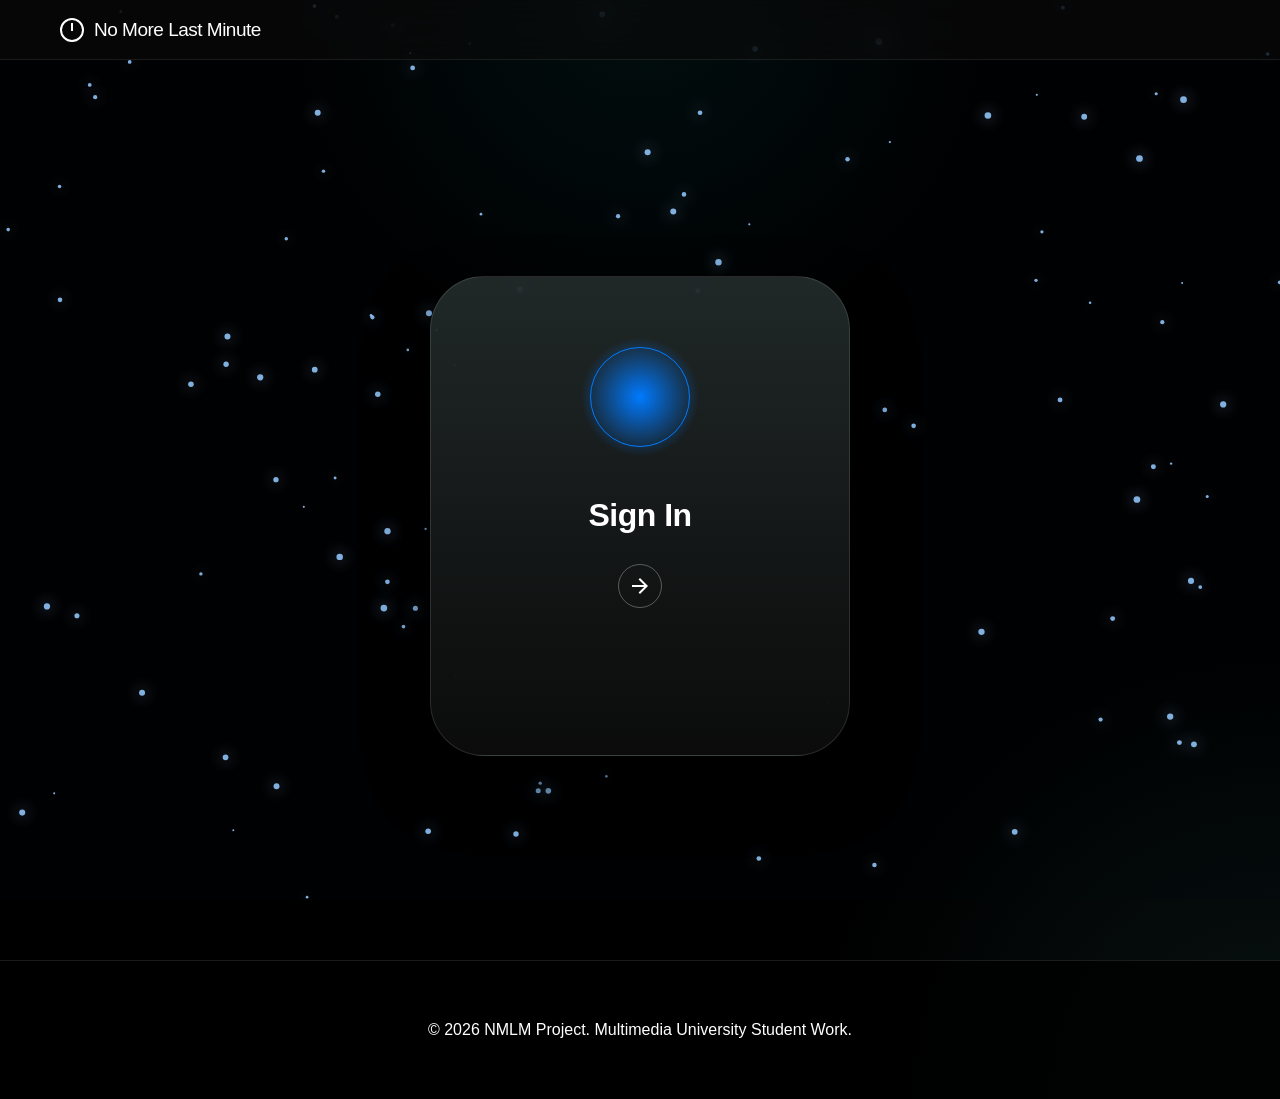
==== index.html @ 56db34ac "js" ====
<!DOCTYPE html>
<html lang="zh-CN">
<head>
    <meta charset="UTF-8">
    <meta name="viewport" content="width=device-width, initial-scale=1.0">
    <title>No More Last Minute</title>
    <link rel="icon" type="image/png" sizes="16x16" href="\assets\img\NMLM_logo.png">
    <link rel="stylesheet" href="css/style.css">
    <link rel="stylesheet" href="css/modals.css">
    <style>
        :root {
            --dashboard-gap: 20px;
            --g2-blur: blur(20px);
            --apple-blue: #007AFF;
        }

        .hidden-features {
            display: none !important;
        }

        .dashboard-mode {
            width: min(100%, 1200px) !important;
            max-width: 1200px !important;
            min-height: calc(100vh - var(--nav-height) - 60px) !important;
            height: auto !important;
            padding: clamp(20px, 2.5vw, 36px) !important;
            background: rgba(255, 255, 255, 0.02) !important;
            margin: 0 auto;
            display: block;
            overflow: visible;
        }

        .icloud-nav {
            height: 60px; 
            display: flex;
            align-items: center;
            padding: 0 var(--dashboard-gap);
            background: rgba(10, 10, 10, 0.6);
            backdrop-filter: var(--g2-blur);
            -webkit-backdrop-filter: var(--g2-blur);
            border-bottom: 1px solid rgba(255, 255, 255, 0.08);
            position: sticky;
            top: 0;
            z-index: 100;
        }

        .nav-content {
            display: flex;
            justify-content: space-between;
            align-items: center;
            width: 100%;
            max-width: 1400px;
            margin: 0 auto;
        }

        .nav-actions-wrapper {
            display: flex;
            align-items: center;
            gap: 20px;
        }

        .pill-scroller-container {
            display: flex;
            align-items: center;
            background: rgba(255, 255, 255, 0.06);
            padding: 2px;
            border-radius: 100px;
            position: relative;
            max-width: 380px;
            overflow: hidden;
            border: 1px solid rgba(255, 255, 255, 0.05);
        }

        .pill-track {
            display: flex;
            gap: 4px;
            overflow-x: auto;
            scroll-behavior: smooth;
            padding: 2px 10px; 
            -ms-overflow-style: none;
            scrollbar-width: none;
        }

        .pill-track::-webkit-scrollbar { display: none; }
        .pill-track { -ms-overflow-style: none; scrollbar-width: none; }

        .pill {
            white-space: nowrap;
            padding: 6px 18px;
            border-radius: 100px;
            font-size: 13px;
            font-weight: 400;
            cursor: pointer;
            color: rgba(255, 255, 255, 0.45);
            transition: all 0.4s cubic-bezier(0.2, 0.8, 0.2, 1);
        }

        .pill.active {
            background: white;
            color: black;
            font-weight: 600;
            box-shadow: 0 2px 8px rgba(0,0,0,0.3);
        }

        .pill-arrow-btn {
            width: 28px;
            height: 28px;
            border-radius: 50%;
            border: none;
            background: rgba(255, 255, 255, 0.1);
            color: white;
            cursor: pointer;
            display: none; 
            align-items: center;
            justify-content: center;
            transition: 0.3s;
            flex-shrink: 0; 
            margin: 0 4px;
        }
        
        .pill-arrow-btn:hover { background: rgba(255, 255, 255, 0.2); }

        .nav-circle-group { display: flex; gap: 10px; }
        .nav-hamburger {
            display: none;
            width: 46px;
            height: 46px;
            border-radius: 50%;
            border: 1px solid rgba(255, 255, 255, 0.12);
            background: rgba(255, 255, 255, 0.08);
            color: white;
            cursor: pointer;
            display: flex;
            align-items: center;
            justify-content: center;
            transition: all 0.4s cubic-bezier(0.34, 1.56, 0.64, 1);
            backdrop-filter: blur(12px);
            -webkit-backdrop-filter: blur(12px);
            box-shadow: 0 10px 30px rgba(0,0,0,0.25);
        }

        .nav-hamburger:hover,
        .nav-hamburger.open {
            transform: scale(1.08) rotate(90deg);
            background: rgba(255, 255, 255, 0.16);
            box-shadow: 0 14px 36px rgba(0,0,0,0.28);
        }

        .nav-hamburger:active {
            transform: scale(0.95);
            transition: transform 0.1s ease;
        }

        .nav-hamburger span {
            display: block;
            width: 20px;
            height: 2px;
            background: currentColor;
            border-radius: 1px;
            position: relative;
            transition: background 0.25s ease;
        }

        .nav-hamburger span::before,
        .nav-hamburger span::after {
            content: '';
            position: absolute;
            width: 20px;
            height: 2px;
            background: currentColor;
            border-radius: 1px;
            left: 0;
            transition: transform 0.25s ease, top 0.25s ease, opacity 0.25s ease;
        }

        .nav-hamburger span::before { top: -6px; }
        .nav-hamburger span::after { top: 6px; }
        .nav-hamburger:hover { background: rgba(255, 255, 255, 0.15); }

        .nav-hamburger.open span { background: transparent; }
        .nav-hamburger.open span::before { top: 0; transform: rotate(45deg); }
        .nav-hamburger.open span::after { top: 0; transform: rotate(-45deg); }

        .mobile-menu {
            display: none;
            position: absolute;
            top: 100%;
            left: 0;
            right: 0;
            background: rgba(10, 10, 10, 0.92);
            backdrop-filter: saturate(180%) blur(20px);
            -webkit-backdrop-filter: saturate(180%) blur(20px);
            padding: 14px 18px 18px;
            box-shadow: 0 18px 40px rgba(0, 0, 0, 0.35);
            z-index: 105;
            flex-direction: column;
            gap: 18px;
            border-bottom-left-radius: 24px;
            border-bottom-right-radius: 24px;
            opacity: 0;
            pointer-events: none;
            transform: translateY(-8px);
            transition: opacity 0.28s ease, transform 0.28s ease;
        }

        .mobile-menu.open {
            display: flex;
            opacity: 1;
            pointer-events: auto;
            transform: translateY(0);
        }

        .mobile-menu-section {
            display: flex;
            flex-wrap: wrap;
            gap: 10px;
            align-items: center;
            justify-content: flex-start;
        }

        .mobile-menu .pill {
            flex: 1 1 auto;
            min-width: 90px;
            padding: 10px 14px;
        }

        .mobile-menu .nav-circle-group {
            gap: 12px;
        }

        .mobile-menu .icon-circle {
            width: 40px;
            height: 40px;
        }

        .icon-circle {
            width: 36px; height: 36px; border-radius: 50%;
            border: 1px solid rgba(255, 255, 255, 0.08);
            background: rgba(255, 255, 255, 0.03);
            color: rgba(255, 255, 255, 0.85);
            cursor: pointer; display: flex; align-items: center; justify-content: center;
            transition: all 0.4s cubic-bezier(0.2, 0.8, 0.2, 1);
        }

        .icon-circle:hover { background: rgba(255, 255, 255, 0.12); transform: translateY(-1px); }

        .dashboard-layout {
            display: flex;
            flex-direction: column;
            gap: var(--dashboard-gap);
            width: 100%;
            max-width: 100%;
        }

        .dashboard-tiles {
            display: grid;
            grid-template-columns: minmax(320px, 1.2fr) minmax(320px, 0.8fr);
            grid-auto-rows: auto;
            gap: var(--dashboard-gap);
            width: 100%;
        }

        .stats-page-header {
            display: flex;
            align-items: center;
            justify-content: space-between;
            gap: 16px;
            margin-bottom: 24px;
            flex-wrap: wrap;
        }

        .stats-grid {
            display: grid;
            grid-template-columns: repeat(2, minmax(0, 1fr));
            gap: var(--dashboard-gap);
        }

        .stats-grid .stats-card {
            display: flex;
            flex-direction: column;
            gap: 18px;
            min-height: 280px;
        }

        .stats-grid .summary-card,
        .stats-grid .trend-card {
            grid-column: 1 / span 2;
        }

        .card-header {
            display: flex;
            align-items: center;
            justify-content: space-between;
            gap: 12px;
        }

        .card-note {
            color: rgba(255, 255, 255, 0.55);
            font-size: 13px;
        }

        .stats-subgrid {
            display: grid;
            grid-template-columns: repeat(4, minmax(0, 1fr));
            gap: 14px;
        }

        .stat-item {
            display: flex;
            flex-direction: column;
            gap: 6px;
            padding: 18px;
            border-radius: 24px;
            background: rgba(255, 255, 255, 0.04);
            border: 1px solid rgba(255, 255, 255, 0.08);
        }

        .stat-value {
            font-size: 28px;
            font-weight: 700;
        }

        .stat-label {
            font-size: 13px;
            color: rgba(255, 255, 255, 0.6);
        }

        .completion-block {
            display: flex;
            flex-direction: column;
            gap: 10px;
        }

        .completion-title {
            font-size: 14px;
            color: rgba(255, 255, 255, 0.7);
        }

        .completion-bar {
            width: 100%;
            height: 12px;
            border-radius: 999px;
            background: rgba(255, 255, 255, 0.07);
            overflow: hidden;
        }

        .completion-fill {
            width: 0%;
            height: 100%;
            background: linear-gradient(90deg, #007AFF, #00F5D4);
            transition: width 0.45s ease;
        }

        .completion-text {
            font-size: 13px;
            color: rgba(255, 255, 255, 0.7);
        }

        .pomodoro-dashboard {
            display: grid;
            grid-template-columns: 1fr 1fr;
            gap: 16px;
        }

        .pomodoro-stat {
            padding: 18px;
            border-radius: 24px;
            background: rgba(255, 255, 255, 0.04);
            border: 1px solid rgba(255, 255, 255, 0.08);
            text-align: center;
        }

        .pomodoro-value {
            display: block;
            font-size: 36px;
            font-weight: 700;
        }

        .pomodoro-label {
            color: rgba(255, 255, 255, 0.65);
            font-size: 13px;
        }

        .pomodoro-meter {
            width: 100%;
            height: 12px;
            border-radius: 999px;
            background: rgba(255, 255, 255, 0.07);
            overflow: hidden;
        }

        .pomodoro-meter-fill {
            width: 0;
            height: 100%;
            background: linear-gradient(90deg, #34C759, #007AFF);
            transition: width 0.45s ease;
        }

        .pomodoro-note,
        .emotion-subtext,
        .trend-footer {
            color: rgba(255, 255, 255, 0.65);
            font-size: 13px;
        }

        .emotion-buttons {
            display: flex;
            gap: 12px;
            flex-wrap: wrap;
        }

        .mood-button {
            flex: 1 1 120px;
            padding: 12px 16px;
            border-radius: 16px;
            border: 1px solid rgba(255, 255, 255, 0.08);
            background: rgba(255, 255, 255, 0.04);
            color: white;
            font-weight: 600;
            cursor: pointer;
            transition: all 0.3s ease;
        }

        .task-complete-toggle {
            margin-top: 12px;
            width: 100%;
            border: none;
            border-radius: 14px;
            padding: 10px 12px;
            color: white;
            background: rgba(0, 122, 255, 0.16);
            cursor: pointer;
            transition: all 0.25s ease;
        }

        .task-complete-toggle:hover {
            background: rgba(0, 122, 255, 0.24);
        }

        .task-item-entry.task-completed .t-name {
            text-decoration: line-through;
            opacity: 0.75;
        }

        .mood-button:hover,
        .mood-button.active {
            background: rgba(255, 255, 255, 0.14);
            transform: translateY(-1px);
            border-color: rgba(255, 255, 255, 0.16);
        }

        .mood-good {
            color: #34C759;
        }

        .mood-bad {
            color: #FF3B30;
        }

        .emotion-trend-label {
            margin-top: 6px;
            font-size: 13px;
            color: rgba(255, 255, 255, 0.75);
        }

        .hourly-emotion-row {
            display: grid;
            grid-template-columns: repeat(5, minmax(0, 1fr));
            gap: 12px;
            margin-top: 12px;
        }

        .emotion-hour-card {
            padding: 14px 12px;
            border-radius: 22px;
            background: rgba(255, 255, 255, 0.04);
            border: 1px solid rgba(255, 255, 255, 0.08);
            text-align: center;
            min-height: 120px;
            display: flex;
            flex-direction: column;
            justify-content: center;
            gap: 10px;
        }

        .hour-label {
            color: rgba(255, 255, 255, 0.65);
            font-size: 12px;
        }

        .hour-icon {
            font-size: 28px;
        }

        .hour-status {
            color: rgba(255, 255, 255, 0.75);
            font-size: 13px;
        }

        .trend-scroll-container {
            display: flex;
            gap: 12px;
            overflow-x: auto;
            padding: 14px 6px;
            min-height: 192px;
        }

        .trend-scroll-container::-webkit-scrollbar {
            height: 8px;
        }

        .trend-day {
            min-width: 72px;
            width: 72px;
            display: flex;
            flex-direction: column;
            align-items: center;
            gap: 10px;
            padding: 12px;
            border-radius: 24px;
            background: rgba(255, 255, 255, 0.04);
            border: 1px solid rgba(255, 255, 255, 0.08);
        }

        .trend-day-label {
            color: rgba(255, 255, 255, 0.65);
            font-size: 12px;
        }

        .trend-bar {
            width: 100%;
            height: 100px;
            border-radius: 999px;
            background: rgba(255, 255, 255, 0.08);
            display: flex;
            align-items: flex-end;
            overflow: hidden;
            padding-bottom: 6px;
        }

        .trend-bar-fill {
            width: 100%;
            background: linear-gradient(180deg, #007AFF, #34C759);
            border-radius: 999px 999px 0 0;
            transition: height 0.35s ease;
        }

        .trend-day-value {
            color: rgba(255, 255, 255, 0.75);
            font-size: 12px;
        }

        @media (max-width: 1000px) {
            .stats-grid {
                grid-template-columns: 1fr;
            }

            .stats-grid .summary-card,
            .stats-grid .trend-card {
                grid-column: initial;
            }

            .hourly-emotion-row {
                grid-template-columns: repeat(2, minmax(0, 1fr));
            }
        }

        @media (max-width: 600px) {
            .hourly-emotion-row {
                grid-template-columns: 1fr;
            }
        }

        @media (max-width: 1000px) {
            .dashboard-tiles {
                grid-template-columns: 1fr;
            }
        }

        .g2-component {
            background: rgba(255, 255, 255, 0.04);
            border: 1px solid rgba(255, 255, 255, 0.08);
            border-radius: 32px;
            padding: 24px;
            transition: all 0.3s ease;
        }

        .placeholder-chart {
            width: 100%;
            height: 80%;
            border: 1px dashed rgba(255, 255, 255, 0.1);
            border-radius: 24px;
            display: flex;
            align-items: center;
            justify-content: center;
            margin-top: 15px;
            color: rgba(255, 255, 255, 0.2);
        }

        @media (max-width: 1080px) {
            .dashboard-mode {
                width: calc(100vw - 48px) !important;
                max-width: 100vw !important;
                height: auto !important;
                padding: 24px !important;
            }
        }

        @media (max-width: 900px) {
            .icloud-nav {
                padding: 0 14px;
                height: 62px;
            }
            .nav-content {
                gap: 12px;
            }
            .pill-scroller-container,
            .nav-circle-group {
                display: none !important;
            }
            .nav-hamburger {
                display: none;
            }
            .mobile-menu {
                width: calc(100vw - 32px);
                left: 16px;
                right: 16px;
            }
            .mobile-menu .nav-circle-group {
                display: flex;
            }
        }

        @media (max-width: 768px) {
            .dashboard-mode {
                width: calc(100vw - 32px) !important;
                padding: 20px !important;
            }
            .nav-content {
                flex-wrap: wrap;
                justify-content: space-between;
            }
            .brand-name {
                font-size: 15px;
            }
            .pill {
                font-size: 12px;
            }
        }

        @media (max-width: 600px) {
            .dashboard-mode {
                width: calc(100vw - 20px) !important;
                padding: 18px !important;
            }
            .nav-hamburger {
                width: 40px;
                height: 40px;
            }
            .mobile-menu {
                width: calc(100vw - 24px);
                left: 12px;
                right: 12px;
                padding: 14px 16px 18px;
            }
            .mobile-menu .pill {
                min-width: 80px;
                padding: 9px 12px;
            }
        }

        /* OTP integration styles */
        .otp-container {
            width: 100%;
            max-width: 420px;
            margin: 0 auto;
            background: rgba(255, 255, 255, 0.02);
            backdrop-filter: blur(30px);
            -webkit-backdrop-filter: blur(30px);
            border: 1px solid rgba(255, 255, 255, 0.08);
            border-radius: 32px;
            padding: 40px;
            box-shadow: 0 20px 60px rgba(0, 0, 0, 0.3);
        }

        .otp-input-container {
            display: flex;
            justify-content: center;
            gap: 10px;
            margin-bottom: 24px;
        }

        .otp-input {
            width: 48px;
            height: 56px;
            background: rgba(255, 255, 255, 0.06);
            border: 2px solid rgba(255, 255, 255, 0.1);
            border-radius: 12px;
            color: white;
            font-size: 24px;
            font-weight: 600;
            text-align: center;
            outline: none;
            transition: all 0.3s ease;
        }

        .otp-input:focus {
            border-color: var(--apple-blue);
            background: rgba(255, 255, 255, 0.12);
            box-shadow: 0 0 0 4px rgba(0, 122, 255, 0.15);
        }

        .otp-input.filled {
            border-color: var(--apple-blue);
            background: rgba(0, 122, 255, 0.1);
        }

        .otp-input.error {
            border-color: #ff6b6b;
            background: rgba(255, 107, 107, 0.1);
            animation: shake 0.5s ease-in-out;
        }

        .otp-input.success {
            border-color: #10ac84;
            background: rgba(16, 172, 132, 0.1);
        }

        @keyframes shake {
            0%, 100% { transform: translateX(0); }
            20%, 60% { transform: translateX(-8px); }
            40%, 80% { transform: translateX(8px); }
        }

        .otp-resend,
        .otp-footer {
            text-align: center;
            color: rgba(255, 255, 255, 0.6);
            font-size: 14px;
            margin-top: 16px;
        }

        .otp-resend span,
        .otp-footer span {
            color: var(--apple-blue);
            cursor: pointer;
            transition: all 0.3s ease;
        }

        .otp-resend span:hover,
        .otp-footer span:hover {
            text-decoration: underline;
            filter: brightness(1.2);
        }

            </style>
</head>
<body>
    <canvas id="particleCanvas"></canvas>

    <nav class="icloud-nav">
        <div class="nav-content">
            <div class="nav-left">
                <div class="logo-group">
                    <div class="timer-icon"><div class="hand"></div></div>
                    <span class="brand-name">No More Last Minute</span>
                </div>
            </div>

            <div class="nav-actions-wrapper">
                <button class="nav-hamburger" id="mobileMenuButton" onclick="toggleMobileMenu()" aria-label="Navigation menu">
                    <span></span>
                </button>
                <div class="pill-scroller-container" id="nav-pills" style="display: none;">
                    <button class="pill-arrow-btn left" onclick="scrollPills('left')">
                        <svg viewBox="0 0 24 24" width="14" height="14" fill="none" stroke="currentColor" stroke-width="3" stroke-linecap="round" stroke-linejoin="round">
                            <polyline points="15 18 9 12 15 6"></polyline>
                        </svg>
                    </button>

                    <div class="pill-track" id="pillTrack">
                        <div class="pill active" onclick="selectPill(this, 'dashboard')">Overview</div>
                        <div class="pill" onclick="selectPill(this, 'task')">Task</div>
                        <div class="pill" onclick="selectPill(this, 'leaderboard')">Leaderboard</div>
                        <div class="pill" onclick="selectPill(this, 'stats')">Stats</div>
                        <div class="pill" onclick="selectPill(this, 'pomodoro')">Pomodoro</div>
                    </div>

                    <button class="pill-arrow-btn right" onclick="scrollPills('right')">
                        <svg viewBox="0 0 24 24" width="14" height="14" fill="none" stroke="currentColor" stroke-width="3" stroke-linecap="round" stroke-linejoin="round">
                            <polyline points="9 18 15 12 9 6"></polyline>
                        </svg>
                    </button>
                </div>

                <div class="nav-circle-group" id="nav-actions" style="display: none;">
                    <button class="icon-circle" title="Search" onclick="openModal('search')">
                        <svg viewBox="0 0 24 24" width="18" height="18" fill="none" stroke="currentColor" stroke-width="2" stroke-linecap="round" stroke-linejoin="round">
                            <circle cx="11" cy="11" r="8"></circle>
                            <line x1="21" y1="21" x2="16.65" y2="16.65"></line>
                        </svg>
                    </button>
                    <button class="icon-circle" title="Settings" onclick="openModal('settings')">
                        <svg viewBox="0 0 24 24" width="18" height="18" fill="none" stroke="currentColor" stroke-width="2" stroke-linecap="round" stroke-linejoin="round">
                            <circle cx="12" cy="12" r="3"></circle>
                            <path d="M19.4 15a1.65 1.65 0 0 0 .33 1.82l.06.06a2 2 0 0 1 0 2.83 2 2 0 0 1-2.83 0l-.06-.06a1.65 1.65 0 0 0-1.82-.33 1.65 1.65 0 0 0-1 1.51V21a2 2 0 0 1-2 2 2 2 0 0 1-2-2v-.09A1.65 1.65 0 0 0 9 19.4a1.65 1.65 0 0 0-1.82.33l-.06.06a2 2 0 0 1-2.83 0 2 2 0 0 1 0-2.83l.06-.06a1.65 1.65 0 0 0 .33-1.82 1.65 1.65 0 0 0-1.51-1H3a2 2 0 0 1-2-2 2 2 0 0 1 2-2h.09A1.65 1.65 0 0 0 4.6 9a1.65 1.65 0 0 0-.33-1.82l-.06-.06a2 2 0 0 1 0-2.83 2 2 0 0 1 2.83 0l.06.06a1.65 1.65 0 0 0 1.82.33H9a1.65 1.65 0 0 0 1-1.51V3a2 2 0 0 1 2-2 2 2 0 0 1 2 2v.09a1.65 1.65 0 0 0 1 1.51 1.65 1.65 0 0 0 1.82-.33l.06-.06a2 2 0 0 1 2.83 0 2 2 0 0 1 0 2.83l-.06.06a1.65 1.65 0 0 0-.33 1.82V9a1.65 1.65 0 0 0 1.51 1H21a2 2 0 0 1 2 2 2 2 0 0 1-2 2h-.09a1.65 1.65 0 0 0-1.51 1z"></path>
                        </svg>
                    </button>
                    <button class="icon-circle" onclick="openModal('account')" title="Account">
                        <svg viewBox="0 0 24 24" width="18" height="18" fill="none" stroke="currentColor" stroke-width="2" stroke-linecap="round" stroke-linejoin="round">
                            <path d="M20 21v-2a4 4 0 0 0-4-4H8a4 4 0 0 0-4 4v2"></path>
                            <circle cx="12" cy="7" r="4"></circle>
                        </svg>
                    </button>
                </div>
            </div>
        </div>
        <div id="mobileMenu" class="mobile-menu" aria-hidden="true">
            <div class="mobile-menu-section">
                <div class="pill active" onclick="selectPill(this, 'dashboard')">Overview</div>
                <div class="pill" onclick="selectPill(this, 'task')">Task</div>
                <div class="pill" onclick="selectPill(this, 'leaderboard')">Leaderboard</div>
                <div class="pill" onclick="selectPill(this, 'stats')">Stats</div>
                <div class="pill" onclick="selectPill(this, 'pomodoro')">Pomodoro</div>
            </div>
            <div class="mobile-menu-section mobile-actions">
                <button class="icon-circle" title="Search">
                    <svg viewBox="0 0 24 24" width="18" height="18" fill="none" stroke="currentColor" stroke-width="2" stroke-linecap="round" stroke-linejoin="round">
                        <circle cx="11" cy="11" r="8"></circle>
                        <line x1="21" y1="21" x2="16.65" y2="16.65"></line>
                    </svg>
                </button>
                <button class="icon-circle" title="Settings">
                    <svg viewBox="0 0 24 24" width="18" height="18" fill="none" stroke="currentColor" stroke-width="2" stroke-linecap="round" stroke-linejoin="round">
                        <circle cx="12" cy="12" r="3"></circle>
                        <path d="M19.4 15a1.65 1.65 0 0 0 .33 1.82l.06.06a2 2 0 0 1 0 2.83 2 2 0 0 1-2.83 0l-.06-.06a1.65 1.65 0 0 0-1.82-.33 1.65 1.65 0 0 0-1 1.51V21a2 2 0 0 1-2 2 2 2 0 0 1-2-2v-.09A1.65 1.65 0 0 0 9 19.4a1.65 1.65 0 0 0-1.82.33l-.06.06a2 2 0 0 1-2.83 0 2 2 0 0 1 0-2.83l.06-.06a1.65 1.65 0 0 0 .33-1.82 1.65 1.65 0 0 0-1.51-1H3a2 2 0 0 1-2-2 2 2 0 0 1 2-2h.09A1.65 1.65 0 0 0 4.6 9a1.65 1.65 0 0 0-.33-1.82l-.06-.06a2 2 0 0 1 0-2.83 2 2 0 0 1 2.83 0l.06.06a1.65 1.65 0 0 0 1.82.33H9a1.65 1.65 0 0 0 1-1.51V3a2 2 0 0 1 2-2 2 2 0 0 1 2 2v.09a1.65 1.65 0 0 0 1 1.51 1.65 1.65 0 0 0 1.82-.33l.06-.06a2 2 0 0 1 2.83 0 2 2 0 0 1 0 2.83l-.06.06a1.65 1.65 0 0 0-.33 1.82V9a1.65 1.65 0 0 0 1.51 1H21a2 2 0 0 1 2 2 2 2 0 0 1-2 2h-.09a1.65 1.65 0 0 0-1.51 1z"></path>
                    </svg>
                </button>
                <button class="icon-circle" onclick="showView('signin')" title="Account">
                    <svg viewBox="0 0 24 24" width="18" height="18" fill="none" stroke="currentColor" stroke-width="2" stroke-linecap="round" stroke-linejoin="round">
                        <path d="M20 21v-2a4 4 0 0 0-4-4H8a4 4 0 0 0-4 4v2"></path>
                        <circle cx="12" cy="7" r="4"></circle>
                    </svg>
                </button>
            </div>
        </div>
    </nav>

    <main class="main-viewport">
        <div id="main-container" class="g2-super-ellipse">
            <div class="card-inner">
                <div id="video-placeholder" class="video-container">
                    <div class="pulse-ring"></div>
                </div>
                
                <div id="view-intro" class="auth-view active">
                    <h1 class="welcome-title">Sign In</h1>
                    <button class="next-btn" onclick="showView('signin')">
                        <svg viewBox="0 0 24 24" width="24" height="24">
                            <path fill="currentColor" d="M12 4l-1.41 1.41L16.17 11H4v2h12.17l-5.58 5.59L12 20l8-8z"/>
                        </svg>
                    </button>
                </div>

                <div id="view-signin" class="auth-view">
                    <h1 class="welcome-title">Sign In</h1>
                    <div class="input-stack">
                        <input type="email" id="signin-email" placeholder="Email or Student ID" class="apple-input">
                        <input type="password" id="signin-password" placeholder="Password" class="apple-input">
                    </div>
                    <button class="action-btn" onclick="handleSignIn()">Login</button>
                    <p class="form-switch">Don't have an ID? <span onclick="showView('signup')">Create Yours</span></p>
                </div>

                <div id="view-signup" class="auth-view">
                    <h1 class="welcome-title">Sign Up</h1>
                    <div class="input-stack">
                        <input type="text" id="signup-name" placeholder="Full Name" class="apple-input">
                        <input type="email" id="signup-email" placeholder="Student Email" class="apple-input">
                        <input type="password" id="signup-password" placeholder="Password" class="apple-input" oninput="checkPasswordStrength()">
                        <div class="password-strength-container">
                            <div class="password-strength-bar">
                                <div class="password-strength-fill" id="strength-fill"></div>
                            </div>
                            <div class="password-strength-info">
                                <span class="strength-label" id="strength-label"></span>
                                <span class="strength-check" id="strength-check">✓</span>
                            </div>
                        </div>
                        <input type="password" id="signup-confirm-password" placeholder="Confirm Password" class="apple-input">
                        <span class="confirm-error" id="confirm-error"></span>
                    </div>
                    <button class="action-btn" onclick="handleSignUp()">Create Account</button>
                    <p class="form-switch">Already have an ID? <span onclick="showView('signin')">Sign In</span></p>
                </div>

                <div id="view-otp" class="auth-view">
                    <div class="otp-container">
                        <div class="otp-header">
                            <h1 class="welcome-title">Verify Email</h1>
                            <p class="otp-subtitle">We sent a 6-digit code to your email</p>
                        </div>
                        <div class="otp-input-container">
                            <input type="text" class="otp-input" maxlength="1" id="otp-1" oninput="handleOtpInput(this, 'otp-2')" onkeydown="handleOtpKeydown(event, this, null)">
                            <input type="text" class="otp-input" maxlength="1" id="otp-2" oninput="handleOtpInput(this, 'otp-3')" onkeydown="handleOtpKeydown(event, this, 'otp-1')">
                            <input type="text" class="otp-input" maxlength="1" id="otp-3" oninput="handleOtpInput(this, 'otp-4')" onkeydown="handleOtpKeydown(event, this, 'otp-2')">
                            <input type="text" class="otp-input" maxlength="1" id="otp-4" oninput="handleOtpInput(this, 'otp-5')" onkeydown="handleOtpKeydown(event, this, 'otp-3')">
                            <input type="text" class="otp-input" maxlength="1" id="otp-5" oninput="handleOtpInput(this, 'otp-6')" onkeydown="handleOtpKeydown(event, this, 'otp-4')">
                            <input type="text" class="otp-input" maxlength="1" id="otp-6" oninput="handleOtpInput(this, null)" onkeydown="handleOtpKeydown(event, this, 'otp-5')">
                        </div>
                        <button class="action-btn" onclick="handleOtpVerify()">Verify</button>
                        <p class="otp-resend">Didn't receive the code? <span onclick="resendOtp()">Resend</span></p>
                        <p class="otp-footer">Back to <span onclick="showView('signup')">Sign Up</span></p>
                    </div>
                </div>

                <div id="view-dashboard" class="auth-view">
                    <div class="overview-dashboard-container ov-dashboard-wrapper">
                        <div class="overview-main-left ov-main-left-panel">
                            <div class="ov-premium-card overview-card tile-summary">
                                <div class="card-header-row" style="display:flex; justify-content:space-between; align-items:center; gap:12px; margin-bottom: 12px;">
                                    <span class="card-label" id="user-greeting">Quick Summary</span>
                                    <span class="card-note">This month</span>
                                </div>
                                <div class="stats-subgrid">
                                    <div class="stat-item">
                                        <span class="stat-value" id="ov-stat-total">0</span>
                                        <span class="stat-label">Total Task</span>
                                    </div>
                                    <div class="stat-item">
                                        <span class="stat-value" id="ov-stat-completed">0</span>
                                        <span class="stat-label">Completed</span>
                                    </div>
                                    <div class="stat-item">
                                        <span class="stat-value" id="ov-stat-pending">0</span>
                                        <span class="stat-label">Pending</span>
                                    </div>
                                    <div class="stat-item">
                                        <span class="stat-value" id="ov-stat-minutes">0</span>
                                        <span class="stat-label">Minutes</span>
                                    </div>
                                </div>
                            </div>

                            <div class="ov-premium-card overview-card tile-completion" style="display:flex; align-items:center; justify-content:space-between; gap:16px;">
                                <div>
                                    <span class="stat-label">Overall Completion</span>
                                    <span class="stat-value" id="ov-completion-percent" style="font-size: 32px;">0%</span>
                                    <div class="completion-text" id="ov-completion-text">0% completed this month</div>
                                </div>
                                <div class="mini-progress-ring" id="ov-completion-ring" style="--progress: 0%;">
                                    <span id="ov-completion-ring-label">0%</span>
                                </div>
                            </div>

                            <div class="ov-premium-card overview-card tile-chart">
                                <h4 class="section-label" style="margin:0; opacity: 0.6; font-weight: 400; font-size: 13px; text-transform: uppercase; letter-spacing: 1px;">Recent Study Trend</h4>
                                <div class="placeholder-chart">
                                    <p>Visualizing your productivity...</p>
                                </div>
                            </div>
                        </div>
                        <div class="ov-modules-grid-right">
                            <div class="ov-premium-card ov-card-tasks overview-card tasks-express-module">
                                <div class="card-header-row" style="display:flex; justify-content:space-between; align-items:center; gap:12px; margin-bottom: 12px;">
                                    <span class="card-label">TASKS</span>
                                    <button class="quick-add-btn" onclick="openQuickAddTaskModal()">+ New Task</button>
                                </div>
                                <div id="ov-tasks-stream-container" class="mini-task-list"></div>
                            </div>

                            <div class="ov-premium-card overview-card pomodoro-mini-module">
                                <span class="card-label">POMODORO</span>
                                <div class="mini-timer-display" id="ov-timer-display">25:00</div>
                                <div class="mini-timer-controls" style="display:flex; gap:10px; justify-content:center; margin-top:10px;">
                                    <button id="ov-start-btn" onclick="toggleOverviewPomodoro()" style="width:40px; height:32px; border-radius:12px; border:none; background:rgba(255,255,255,0.08); color:#fff; cursor:pointer;"><i class="fas fa-play"></i></button>
                                    <button onclick="resetOverviewPomodoro()" style="width:40px; height:32px; border-radius:12px; border:none; background:rgba(255,255,255,0.08); color:#fff; cursor:pointer;"><i class="fas fa-undo"></i></button>
                                </div>
                            </div>

                            <div class="ov-premium-card overview-card leaderboard-mini-module">
                                <span class="card-label">RANK</span>
                                <div class="mini-rank-body" style="display:flex; justify-content:center; align-items:center; height:70px;"> 
                                    <span class="mini-rank-number" id="ov-live-rank-value">--</span>
                                </div>
                            </div>

                            <div class="ov-premium-card ov-card-mood overview-card mood-mini-module">
                                <span class="card-label" style="display:block; text-align:center; margin-bottom:12px;">MOOD TODAY</span>
                                <div class="mini-mood-selectors" style="display:flex; justify-content:space-around; max-width:320px; margin:0 auto;">
                                    <span class="mood-emoji ov-mood-btn" data-mood="sad" onclick="submitOverviewMood('sad', this)">😢</span>
                                    <span class="mood-emoji ov-mood-btn" data-mood="neutral" onclick="submitOverviewMood('neutral', this)">😐</span>
                                    <span class="mood-emoji ov-mood-btn" data-mood="happy" onclick="submitOverviewMood('happy', this)">🙂</span>
                                    <span class="mood-emoji ov-mood-btn" data-mood="focus" onclick="submitOverviewMood('focus', this)">🧠</span>
                                    <span class="mood-emoji ov-mood-btn" data-mood="energetic" onclick="submitOverviewMood('energetic', this)">⚡</span>
                                </div>
                            </div>
                        </div>
                    </div>
                </div>
                <div id="view-stats" class="auth-view">
                    <div class="dashboard-layout">
                        <div class="stats-grid">
                            <div class="g2-component stats-card summary-card">
                                <div class="card-header">
                                    <h4 class="section-label">Quick Summary</h4>
                                    <span class="card-note">This month</span>
                                </div>
                                <div class="stats-subgrid">
                                    <div class="stat-item">
                                        <span class="stat-value" id="statTotalTask">0</span>
                                        <span class="stat-label">Total Tasks</span>
                                    </div>
                                    <div class="stat-item">
                                        <span class="stat-value" id="statCompletedTask">0</span>
                                        <span class="stat-label">Completed</span>
                                    </div>
                                    <div class="stat-item">
                                        <span class="stat-value" id="statPendingTask">0</span>
                                        <span class="stat-label">Pending</span>
                                    </div>
                                    <div class="stat-item">
                                        <span class="stat-value" id="statStudyMinutes">0</span>
                                        <span class="stat-label">Study Minutes</span>
                                    </div>
                                </div>
                                <div class="completion-block">
                                    <div class="completion-title">Task Completion</div>
                                    <div class="completion-bar">
                                        <div class="completion-fill" id="completionFill"></div>
                                    </div>
                                    <div class="completion-text" id="completionText">0% completed</div>
                                </div>
                            </div>

                            <div class="g2-component stats-card pomodoro-card">
                                <div class="card-header">
                                    <h4 class="section-label">Pomodoro Usage</h4>
                                    <span class="card-note">Today</span>
                                </div>
                                <div class="pomodoro-dashboard">
                                    <div class="pomodoro-stat">
                                        <span class="pomodoro-value" id="dailyPomodoroMinutes">0</span>
                                        <span class="pomodoro-label">Minutes today</span>
                                    </div>
                                    <div class="pomodoro-stat">
                                        <span class="pomodoro-value" id="todayPomodoroSessions">0</span>
                                        <span class="pomodoro-label">Sessions</span>
                                    </div>
                                </div>
                                <div class="pomodoro-meter">
                                    <div class="pomodoro-meter-fill" id="pomodoroMeterFill"></div>
                                </div>
                                <p class="pomodoro-note">Use this as the central interface for recording your pomodoro sessions.</p>
                            </div>

                            <div class="g2-component stats-card emotion-card">
                                <div class="card-header">
                                    <h4 class="section-label">Emotion Check-In</h4>
                                    <span class="card-note">Current hour mood</span>
                                </div>
                                <p class="emotion-subtext">Tap a mood once an hour. You can change it if needed.</p>
                                <div class="emotion-buttons">
                                    <button class="mood-button mood-good" id="moodGoodBtn" onclick="handleMoodClick('good')">Good</button>
                                    <button class="mood-button mood-bad" id="moodBadBtn" onclick="handleMoodClick('bad')">Bad</button>
                                </div>
                                <div class="emotion-trend-label">Last 5 hours</div>
                                <div class="hourly-emotion-row" id="emotionTrendRow"></div>
                            </div>

                            <div class="g2-component stats-card trend-card">
                                <div class="card-header">
                                    <h4 class="section-label">Recent Study Trend</h4>
                                    <span class="card-note">Daily pomodoro minutes</span>
                                </div>
                                <div class="trend-scroll-container" id="trendScroll"></div>
                                <div class="trend-footer">Swipe or scroll left / right for more days.</div>
                            </div>
                        </div>
                    </div>
                </div>
                <div id="view-pomodoro" class="auth-view">
                    <div class="pomodoro-page">
                        <div class="pomodoro-container">
                            <section class="pomodoro-section-left">
                                <div class="pomodoro-ring-placeholder"></div>
                                <div class="pomodoro-ring-wrapper">
                                    <svg class="pomodoro-ring-svg" viewBox="0 0 240 240" aria-hidden="true">
                                        <circle class="pomodoro-ring-bg" cx="120" cy="120" r="104"></circle>
                                        <circle class="pomodoro-ring-progress" id="pomodoroRingProgress" cx="120" cy="120" r="104"></circle>
                                    </svg>
                                    <div class="pomodoro-ring-display">
                                        <div class="pomodoro-display-time" id="pomodoroTimerDisplay">00:25:00</div>
                                    </div>
                                </div>
                            </section>
                            <section class="pomodoro-section-right">
                                <div class="pomodoro-control-block">
                                    <div class="time-wheel-group">
                                        <div class="wheel-column">
                                            <label class="wheel-title">Hours</label>
                                            <div class="wheel-container">
                                                <div class="time-wheel" id="hourWheel" data-part="hours"></div>
                                            </div>
                                        </div>
                                        <div class="wheel-column">
                                            <label class="wheel-title">Minutes</label>
                                            <div class="wheel-container">
                                                <div class="time-wheel" id="minuteWheel" data-part="minutes"></div>
                                            </div>
                                        </div>
                                        <div class="wheel-column">
                                            <label class="wheel-title">Seconds</label>
                                            <div class="wheel-container">
                                                <div class="time-wheel" id="secondWheel" data-part="seconds"></div>
                                            </div>
                                        </div>
                                    </div>
                                    <div class="pomodoro-actions">
                                        <div class="pomodoro-main-actions">
                                            <button class="btn btn-primary btn-start" id="startPomodoroBtn" onclick="startPomodoro()">Start</button>
                                            <button class="btn btn-secondary" id="pausePomodoroBtn" onclick="togglePomodoroPause()" style="display:none">Pause</button>
                                            <button class="btn btn-secondary" id="resetPomodoroBtn" onclick="resetPomodoro()" style="display:none">Reset</button>
                                        </div>
                                        <button class="btn btn-zen" id="enterZenBtn" type="button" onclick="enterZenMode()">ZEN Mode</button>
                                    </div>
                                </div>
                            </section>
                        </div>
                    </div>
                </div>
                <div id="view-task" class="auth-view">
                    <div class="task-page-layout">
                        <div class="calendar-header">
                            <button class="cal-arrow" onclick="changeMonth(-1)">
                                <svg viewBox="0 0 24 24" width="20" height="20" fill="none" stroke="currentColor" stroke-width="2"><polyline points="15 18 9 12 15 6"></polyline></svg>
                            </button>
                            <h2 id="current-month-display">May 2026</h2>
                            <button class="cal-arrow" onclick="changeMonth(1)">
                                <svg viewBox="0 0 24 24" width="20" height="20" fill="none" stroke="currentColor" stroke-width="2"><polyline points="9 18 15 12 9 6"></polyline></svg>
                            </button>
                        </div>

                        <div class="task-content-grid">
                            <div class="g2-component calendar-card">
                                <div class="weekday-labels">
                                    <span>Mon</span><span>Tue</span><span>Wed</span><span>Thr</span><span>Fri</span><span>Sat</span><span>Sun</span>
                                </div>
                                <div id="calendar-days-grid" class="days-grid">
                                    </div>
                            </div>

                            <div class="task-sidebar">
                                <div class="g2-component input-card">
                                    <span class="card-label">New Task</span>
                                    <input type="text" id="task-title" placeholder="Title" class="task-input">
                                    <textarea id="task-desc" placeholder="Description" class="task-input" rows="3"></textarea>
                                        
                                        <div class="time-picker-row">
                                            <span class="input-sublabel">Execution Time:</span>
                                            <input type="time" id="task-time" class="task-input-time">
                                        </div>

                                    <div class="color-picker">
                                        <div class="color-dot" style="background: #FF3B30;" onclick="selectColor(this, '#FF3B30')"></div>
                                        <div class="color-dot" style="background: #FF9500;" onclick="selectColor(this, '#FF9500')"></div>
                                        <div class="color-dot" style="background: #FFCC00;" onclick="selectColor(this, '#FFCC00')"></div>
                                        <div class="color-dot" style="background: #34C759;" onclick="selectColor(this, '#34C759')"></div>
                                        <div class="color-dot" style="background: #007AFF;" onclick="selectColor(this, '#007AFF')"></div>
                                        <div class="color-dot" style="background: #5856D6;" onclick="selectColor(this, '#5856D6')"></div>
                                        <div class="color-dot" style="background: #AF52DE;" onclick="selectColor(this, '#AF52DE')"></div>
                                    </div>

                                    <button class="action-btn confirm-btn" onclick="saveTask()">Confirm</button>
                                </div>

                                <div class="g2-component list-card">
                                    <span class="card-label">Today's Tasks</span>
                                    <div id="daily-task-list" class="task-items-container">
                                        <div class="loading-state">Loading tasks...</div>
                                    </div>
                                </div>
                            </div>
                        </div>
                    </div>
                </div>

                <!-- Leaderboard View -->
                <div id="view-leaderboard" class="auth-view">
                    <div class="leaderboard-page-layout">
                        <!-- Top Section: User Info + Total Time -->
                        <div class="leaderboard-top-section">
                            <!-- Left: User Rank & Share -->
                            <div class="leaderboard-user-card g2-component">
                                <div class="user-rank-display">
                                    <span class="rank-label">Your Rank</span>
                                    <span class="rank-number" id="userRank">--</span>
                                </div>
                                <div class="user-info-display">
                                    <div class="user-avatar-large" id="leaderboardAvatar">-</div>
                                    <span class="user-name-display" id="leaderboardUserName">Loading...</span>
                                </div>
                                <button class="share-btn g2-btn" onclick="openShareModal()">
                                    <svg viewBox="0 0 24 24" width="16" height="16" fill="none" stroke="currentColor" stroke-width="2">
                                        <circle cx="18" cy="5" r="3"></circle>
                                        <circle cx="6" cy="12" r="3"></circle>
                                        <circle cx="18" cy="19" r="3"></circle>
                                        <line x1="8.59" y1="13.51" x2="15.42" y2="17.49"></line>
                                        <line x1="15.41" y1="6.51" x2="8.59" y2="10.49"></line>
                                    </svg>
                                    Share
                                </button>
                            </div>

                            <!-- Right: Total Pomodoro Time -->
                            <div class="leaderboard-stats-card g2-component">
                                <span class="stats-card-label">Total Pomodoro Time</span>
                                <div class="total-time-display">
                                    <span class="time-value" id="totalPomodoroHours">0</span>
                                    <span class="time-unit">hours</span>
                                </div>
                                <div class="pomodoro-icon-large">
                                    <svg viewBox="0 0 24 24" width="48" height="48" fill="none" stroke="currentColor" stroke-width="1.5">
                                        <circle cx="12" cy="12" r="10"></circle>
                                        <polyline points="12 6 12 12 16 14"></polyline>
                                    </svg>
                                </div>
                            </div>
                        </div>

                        <!-- Bottom Section: Leaderboard List -->
                        <div class="leaderboard-bottom-section g2-component">
                            <div class="leaderboard-header">
                                <span class="leaderboard-title">Leaderboard</span>
                            </div>
                            <div class="leaderboard-list" id="leaderboardList">
                                <!-- Leaderboard items will be populated from database -->
                            </div>
                        </div>
                    </div>
                </div>
            </div>
        </div>
    </main>
    <div class="zen-overlay-view" id="zenOverlayView">
        <div class="zen-console-card">
            <div class="zen-tag">ZEN MODE</div>
            <div class="zen-main-time" id="zenTimerDisplay">25:00</div>
            <div class="zen-controls">
                <button class="zen-btn exit" onclick="exitZenMode()" title="Exit Zen Mode">✕</button>
            </div>
        </div>
    </div>
    <audio id="pomodoroEndAudio" preload="auto"></audio>

    <div class="modal-backdrop" id="pomodoroAlarmBackdrop"></div>
    <div class="modal-container" id="pomodoroAlarmModal">
        <div class="modal-window" style="text-align:center; gap:12px;">
            <div class="modal-header" style="justify-content:center; border-bottom:none; margin-bottom:8px; padding-bottom:0;">
                <span>Pomodoro Finished</span>
            </div>
            <p style="margin:0; color:rgba(255,255,255,0.78); line-height:1.5;">Time is up. The alarm will keep playing until you stop it.</p>
            <button id="stopPomodoroAlarmBtn" class="action-btn modal-submit-btn" type="button" onclick="stopPomodoroAlarm()">Stop Alarm</button>
        </div>
    </div>

    <!-- Search Modal -->
    <div class="modal-backdrop" id="searchBackdrop"></div>
    <div class="modal-container" id="searchModal">
        <div class="modal-window">
            <div class="modal-header">
                <span>Search</span>
                <button class="modal-close-btn" onclick="closeModal('search')">
                    <svg width="20" height="20" viewBox="0 0 24 24" fill="none" stroke="currentColor" stroke-width="2">
                        <line x1="18" y1="6" x2="6" y2="18"></line>
                        <line x1="6" y1="6" x2="18" y2="18"></line>
                    </svg>
                </button>
            </div>
            <div class="search-container">
                <input type="text" id="searchInput" class="search-input" placeholder="Search pages, tasks, features..." oninput="handleSearch(this.value)">
            </div>
            <div class="search-results" id="searchResults"></div>
        </div>
    </div>

    <div class="quick-add-backdrop" id="quickAddBackdrop" onclick="closeQuickAddTask()"></div>
    <div class="quick-add-modal" id="quickAddModal" aria-hidden="true">
        <div class="quick-add-modal-header">
            <span class="modal-title">Quick Add Task</span>
            <button class="modal-close-btn" type="button" onclick="closeQuickAddTask()" aria-label="Close">×</button>
        </div>
        <input type="text" id="quickTaskTitle" placeholder="Task title" autocomplete="off">
        <input type="time" id="quickTaskTime" placeholder="Time">
        <textarea id="quickTaskDescription" placeholder="Optional notes"></textarea>
        <div class="modal-actions">
            <button class="action-btn modal-submit-btn" type="button" onclick="submitQuickAddTask()">Add Task</button>
        </div>
    </div>

    <!-- Share Modal -->
    <div class="modal-backdrop" id="shareBackdrop"></div>
    <div class="modal-container" id="shareModal">
        <div class="modal-window">
            <div class="modal-header">
                <span>Share Your Achievement</span>
                <button class="modal-close-btn" onclick="closeShareModal()">
                    <svg width="20" height="20" viewBox="0 0 24 24" fill="none" stroke="currentColor" stroke-width="2">
                        <line x1="18" y1="6" x2="6" y2="18"></line>
                        <line x1="6" y1="6" x2="18" y2="18"></line>
                    </svg>
                </button>
            </div>
            <div class="share-card-preview" id="shareCardPreview">
                <div class="share-card-content">
                    <div class="share-card-header">
                        <span class="share-card-title">My Ranking</span>
                    </div>
                    <div class="share-card-body">
                        <div class="share-user-rank">#<span id="shareRankNumber">3</span></div>
                        <div class="share-user-name" id="shareUserName">User Name</div>
                        <div class="share-stats-row">
                            <div class="share-stat">
                                <span class="stat-value" id="shareTotalHours">54</span>
                                <span class="stat-label">Total Hours</span>
                            </div>
                            <div class="share-stat">
                                <span class="stat-value" id="shareAvgHours">1.8</span>
                                <span class="stat-label">Avg/Day</span>
                            </div>
                        </div>
                    </div>
                </div>
            </div>
            <div class="share-buttons">
                <button class="share-social-btn facebook" onclick="shareToFacebook()">
                    <svg viewBox="0 0 24 24" width="18" height="18" fill="currentColor">
                        <path d="M24 12.073c0-6.627-5.373-12-12-12s-12 5.373-12 12c0 5.99 4.388 10.954 10.125 11.854v-8.385H7.078v-3.47h3.047V9.43c0-3.007 1.792-4.669 4.533-4.669 1.312 0 2.686.235 2.686.235v2.953H15.83c-1.491 0-1.956.925-1.956 1.874v2.25h3.328l-.532 3.47h-2.796v8.385C19.612 23.027 24 18.062 24 12.073z"/>
                    </svg>
                    Facebook
                </button>
                <button class="share-social-btn instagram" onclick="shareToInstagram()">
                    <svg viewBox="0 0 24 24" width="18" height="18" fill="currentColor">
                        <path d="M12 2.163c3.204 0 3.584.012 4.85.07 3.252.148 4.771 1.691 4.919 4.919.058 1.265.069 1.645.069 4.849 0 3.205-.012 3.584-.069 4.849-.149 3.225-1.664 4.771-4.919 4.919-1.266.058-1.644.07-4.85.07-3.204 0-3.584-.012-4.849-.07-3.26-.149-4.771-1.699-4.919-4.92-.058-1.265-.07-1.644-.07-4.849 0-3.204.013-3.583.07-4.849.149-3.227 1.664-4.771 4.919-4.919 1.266-.057 1.645-.069 4.849-.069zm0-2.163c-3.259 0-3.667.014-4.947.072-4.358.2-6.78 2.618-6.98 6.98-.059 1.281-.073 1.689-.073 4.948 0 3.259.014 3.668.072 4.948.2 4.358 2.618 6.78 6.98 6.98 1.281.058 1.689.072 4.948.072 3.259 0 3.668-.014 4.948-.072 4.354-.2 6.782-2.618 6.979-6.98.059-1.28.073-1.689.073-4.948 0-3.259-.014-3.667-.072-4.947-.196-4.354-2.617-6.78-6.979-6.98-1.281-.059-1.69-.073-4.949-.073zm0 5.838c-3.403 0-6.162 2.759-6.162 6.162s2.759 6.163 6.162 6.163 6.162-2.759 6.162-6.163c0-3.403-2.759-6.162-6.162-6.162zm0 10.162c-2.209 0-4-1.79-4-4 0-2.209 1.791-4 4-4s4 1.791 4 4c0 2.21-1.791 4-4 4zm6.406-11.845c-.796 0-1.441.645-1.441 1.44s.645 1.44 1.441 1.44c.795 0 1.439-.645 1.439-1.44s-.644-1.44-1.439-1.44z"/>
                    </svg>
                    Instagram
                </button>
                <button class="share-social-btn x" onclick="shareToX()">
                    <svg viewBox="0 0 24 24" width="18" height="18" fill="currentColor">
                        <path d="M18.244 2.25h3.308l-7.227 8.26 8.502 11.24H16.17l-5.214-6.817L4.99 21.75H1.68l7.73-8.835L1.254 2.25H8.08l4.713 6.231zm-1.161 17.52h1.833L7.084 4.126H5.117z"/>
                    </svg>
                    X
                </button>
                <button class="share-social-btn download" onclick="downloadShareCard()">
                    <svg viewBox="0 0 24 24" width="18" height="18" fill="none" stroke="currentColor" stroke-width="2">
                        <path d="M21 15v4a2 2 0 0 1-2 2H5a2 2 0 0 1-2-2v-4"></path>
                        <polyline points="7 10 12 15 17 10"></polyline>
                        <line x1="12" y1="15" x2="12" y2="3"></line>
                    </svg>
                    Download
                </button>
            </div>
        </div>
    </div>

    <!-- Settings Modal -->
    <div class="modal-backdrop" id="settingsBackdrop"></div>
    <div class="modal-container" id="settingsModal">
        <div class="modal-window">
            <div class="modal-header">
                <span>Settings</span>
                <button class="modal-close-btn" onclick="closeModal('settings')">
                    <svg width="20" height="20" viewBox="0 0 24 24" fill="none" stroke="currentColor" stroke-width="2">
                        <line x1="18" y1="6" x2="6" y2="18"></line>
                        <line x1="6" y1="6" x2="18" y2="18"></line>
                    </svg>
                </button>
            </div>
            <div class="settings-layout">
                <div class="settings-sidebar">
                    <div class="settings-menu-item active" onclick="switchSettingsTab(event, 'general')">General</div>
                    <div class="settings-menu-item" onclick="switchSettingsTab(event, 'contact')">Contact</div>
                </div>
                <div class="settings-content">
                    <div id="settings-general" class="settings-section active">
                        <div class="settings-item">
                            <span class="settings-item-label">Theme</span>
                            <span class="settings-item-value">Dark Mode</span>
                        </div>
                        <div class="settings-item">
                            <span class="settings-item-label">Language</span>
                            <span class="settings-item-value">English</span>
                        </div>
                        <div class="settings-item settings-notification-row">
                            <div class="settings-notification-copy">
                                <span class="settings-item-label">Notifications</span>
                            </div>
                            <button type="button" id="notificationsSwitch" class="notification-switch" aria-pressed="false" aria-label="Toggle website notifications" onclick="toggleNotificationPermission(event, this)">
                                <span class="notification-switch-thumb"></span>
                            </button>
                        </div>
                    </div>
                    <div id="settings-contact" class="settings-section">
                        <div class="settings-item">
                            <span class="settings-item-label">Email</span>
                            <span class="settings-item-value" onclick="openMailClient('JOAN.CHAI.WAN@student.mmu.edu.my')">JOAN.CHAI.WAN@student.mmu.edu.my</span>
                        </div>
                        <div class="settings-item">
                            <span class="settings-item-label">Phone</span>
                            <span class="settings-item-value">+60 11-5870 3858</span>
                        </div>
                    </div>
                </div>
            </div>
        </div>
    </div>

    <!-- Account Modal -->
    <div class="modal-backdrop" id="accountBackdrop"></div>
    <div class="modal-container" id="accountModal">
        <div class="modal-window">
            <div class="modal-header">
                <span>Account</span>
                <button class="modal-close-btn" onclick="closeModal('account')">
                    <svg width="20" height="20" viewBox="0 0 24 24" fill="none" stroke="currentColor" stroke-width="2">
                        <line x1="18" y1="6" x2="6" y2="18"></line>
                        <line x1="6" y1="6" x2="18" y2="18"></line>
                    </svg>
                </button>
            </div>
            <div class="account-profile">
                <div class="account-avatar" id="accountAvatar" onclick="changeAvatar()">-</div>
                <div class="account-name" id="accountName">Loading...</div>
                <div class="account-email" id="accountEmail">Loading...</div>
            </div>
            <div class="account-actions">
                <button class="account-action-btn secondary" onclick="openEditProfileModal()">Edit Profile</button>
                <button class="account-action-btn secondary" onclick="openSwitchAccountModal()">Switch Account</button>
                <button class="account-action-btn danger" onclick="openLogoutModal()">Logout</button>
            </div>
        </div>
    </div>

    <div class="modal-backdrop" id="editProfileBackdrop"></div>
    <div class="modal-container" id="editProfileModal">
        <div class="modal-window">
            <div class="modal-header">
                <span>Edit Profile</span>
                <button class="modal-close-btn" onclick="closeModal('editProfile')">
                    <svg width="20" height="20" viewBox="0 0 24 24" fill="none" stroke="currentColor" stroke-width="2">
                        <line x1="18" y1="6" x2="6" y2="18"></line>
                        <line x1="6" y1="6" x2="18" y2="18"></line>
                    </svg>
                </button>
            </div>
            <div class="account-form-card">
                <label class="account-form-label" for="editProfileName">Display Name</label>
                <input id="editProfileName" class="account-form-input" type="text" placeholder="Enter your name" />

                <label class="account-form-label" for="editProfileEmail">Email</label>
                <input id="editProfileEmail" class="account-form-input" type="email" placeholder="Enter your email" />
            </div>
            <div class="modal-actions">
                <button class="account-action-btn secondary" onclick="closeModal('editProfile')">Cancel</button>
                <button class="account-action-btn primary" onclick="saveProfileChanges()">Save</button>
            </div>
        </div>
    </div>

    <div class="modal-backdrop" id="switchAccountBackdrop"></div>
    <div class="modal-container" id="switchAccountModal">
        <div class="modal-window">
            <div class="modal-header">
                <span>Switch Account</span>
                <button class="modal-close-btn" onclick="closeModal('switchAccount')">
                    <svg width="20" height="20" viewBox="0 0 24 24" fill="none" stroke="currentColor" stroke-width="2">
                        <line x1="18" y1="6" x2="6" y2="18"></line>
                        <line x1="6" y1="6" x2="18" y2="18"></line>
                    </svg>
                </button>
            </div>
            <div class="account-form-card">
                <p class="account-dialog-note">Switch to a different account? You will need to sign in again to access your account.</p>
            </div>
            <div class="modal-actions">
                <button class="account-action-btn secondary" onclick="closeModal('switchAccount')">Cancel</button>
                <button class="account-action-btn primary" onclick="confirmSwitchAccount()">Switch</button>
            </div>
        </div>
    </div>

    <div class="modal-backdrop" id="logoutBackdrop"></div>
    <div class="modal-container" id="logoutModal">
        <div class="modal-window">
            <div class="modal-header">
                <span>Confirm Logout</span>
                <button class="modal-close-btn" onclick="closeModal('logout')">
                    <svg width="20" height="20" viewBox="0 0 24 24" fill="none" stroke="currentColor" stroke-width="2">
                        <line x1="18" y1="6" x2="6" y2="18"></line>
                        <line x1="6" y1="6" x2="18" y2="18"></line>
                    </svg>
                </button>
            </div>
            <div class="account-form-card">
                <p class="account-dialog-note">Are you sure you want to log out? You will need to sign in again to access your account.</p>
            </div>
            <div class="modal-actions">
                <button class="account-action-btn secondary" onclick="closeModal('logout')">Cancel</button>
                <button class="account-action-btn danger" onclick="confirmLogout()">Logout</button>
            </div>
        </div>
    </div>

    <footer class="icloud-footer">
        <div class="footer-content">
            <p>© 2026 NMLM Project. Multimedia University Student Work.</p>
        </div>
    </footer>

    <audio id="pomodoroEndAudio" preload="auto"></audio>
    <audio id="zenAudio" preload="auto"></audio>

    <!-- Notification Toast Modal -->
    <div class="notification-backdrop" id="notificationBackdrop"></div>
    <div class="notification-modal" id="notificationModal">
        <div class="notification-window" id="notificationWindow">
            <button class="notification-close-btn" id="notificationCloseBtn" onclick="closeNotification()">×</button>
            <div class="notification-icon" id="notificationIcon"></div>
            <h3 class="notification-title" id="notificationTitle"></h3>
            <p class="notification-message" id="notificationMessage"></p>
        </div>
    </div>

    <script src="js/particle.js"></script>
    <script src="js/main.js"></script>
    <script src="js/api-service.js"></script>
    <script src="js/api.js"></script>
    <script src="js/render-engine.js"></script>
    <script src="js/app-init.js"></script>

    </body>
</html>
---- css/style.css ----
:root {
    --apple-blue: #007AFF;
    --nav-height: 52px;
    --g2-radius: 54px;
    --glass-bg: rgba(255, 255, 255, 0.05);

    --theme-color-1: #1A7878;
    --theme-color-2: #3A9898;
    --theme-color-3: #5AB8B8;
    --theme-color-4: #8AD0D0;
    --theme-color-5: #BAE5E5;
    --theme-surface: rgba(255, 255, 255, 0.04);
    --theme-border: rgba(255, 255, 255, 0.08);
    --theme-glow: rgba(90, 184, 184, 0.18);

    --wheel-bg: rgba(255, 255, 255, 0.04);
    --wheel-border: rgba(255, 255, 255, 0.12);
    --wheel-mask: rgba(255, 255, 255, 0.14);
    --wheel-highlight: #FFFFFF;
    --wheel-shadow: rgba(0, 0, 0, 0.18);
    --wheel-item-height: 62px;
    --wheel-center-height: 76px;
    --wheel-perspective: 950px;
}

* {
    margin: 0;
    padding: 0;
    box-sizing: border-box;
    -webkit-font-smoothing: antialiased;
}

body {
    background-color: #000 !important; 
    font-family: -apple-system, BlinkMacSystemFont, "SF Pro Display", "Helvetica Neue", sans-serif;
    color: white;
    background-image:
        radial-gradient(circle at top, color-mix(in srgb, var(--theme-color-1) 12%, transparent) 0, transparent 30%),
        radial-gradient(circle at bottom right, color-mix(in srgb, var(--theme-color-3) 10%, transparent) 0, transparent 28%);
    min-height: 100vh;
    width: 100vw;
    overflow-x: hidden;
    overflow-y: auto;
    scrollbar-width: none;
}

body::-webkit-scrollbar {
    display: none; 
}

body.theme-focused { --theme-color-1:#1A7878; --theme-color-2:#3A9898; --theme-color-3:#5AB8B8; --theme-color-4:#8AD0D0; --theme-color-5:#BAE5E5; --theme-glow:rgba(90,184,184,0.18); }
body.theme-rational { --theme-color-1:#787822; --theme-color-2:#989832; --theme-color-3:#B8B842; --theme-color-4:#D0D072; --theme-color-5:#E8E8A2; --theme-glow:rgba(184,184,66,0.18); }
body.theme-relief { --theme-color-1:#523A78; --theme-color-2:#725A98; --theme-color-3:#927DB8; --theme-color-4:#B29AD8; --theme-color-5:#D2C0E8; --theme-glow:rgba(146,125,184,0.18); }
body.theme-energy { --theme-color-1:#D47822; --theme-color-2:#E49832; --theme-color-3:#F4B832; --theme-color-4:#FAD072; --theme-color-5:#FDE8A2; --theme-glow:rgba(244,184,50,0.18); }
body.theme-warmth { --theme-color-1:#A83C32; --theme-color-2:#C85C42; --theme-color-3:#E87C52; --theme-color-4:#F2A082; --theme-color-5:#F9C8B2; --theme-glow:rgba(232,124,82,0.18); }
body.theme-recovery { --theme-color-1:#245532; --theme-color-2:#447542; --theme-color-3:#649552; --theme-color-4:#94B582; --theme-color-5:#C4D5B2; --theme-glow:rgba(100,149,82,0.18); }

#particleCanvas {
    position: fixed; 
    top: 0;
    left: 0;
    width: 100vw;
    height: 100vh;
    z-index: 1;
    background-color: transparent !important;
    pointer-events: none;
}

.icloud-nav {
    position: fixed;
    top: 0;
    width: 100%;
    height: var(--nav-height);
    background: rgba(20, 20, 20, 0.7);
    backdrop-filter: saturate(180%) blur(20px);
    -webkit-backdrop-filter: saturate(180%) blur(20px);
    z-index: 100;
    display: flex;
    justify-content: center;
    border-bottom: 1px solid rgba(255, 255, 255, 0.1);
}

.nav-content {
    width: 100%;
    max-width: 1440px;
    padding: 0 40px;
    display: flex;
    justify-content: space-between;
    align-items: center;
}

.nav-actions-wrapper {
    display: flex;
    align-items: center;
    gap: 16px;
}

.pill-scroller-container {
    position: relative;
    display: flex;
    align-items: center;
    background: rgba(255, 255, 255, 0.06);
    padding: 3px;
    border-radius: 100px;
    border: 1px solid rgba(255, 255, 255, 0.08);
    max-width: min(420px, 100%);
    width: 100%;
    overflow: hidden;
}


.pill {
    position: relative;
    z-index: 1;
    white-space: nowrap;
    padding: 5px 12px;
    border-radius: 100px;
    font-size: 13px;
    cursor: pointer;
    color: rgba(255, 255, 255, 0.5);
    transition: all 0.4s cubic-bezier(0.34, 1.56, 0.64, 1);
}

.pill:hover {
    color: rgba(255, 255, 255, 0.85);
    transform: translateY(-2px);
}

.pill.active {
    background: white;
    color: black;
    font-weight: 500;
    box-shadow: 0 4px 12px rgba(0, 0, 0, 0.3);
    transform: scale(1.05);
}

.pill-arrow-btn {
    position: absolute;
    top: 50%;
    transform: translateY(-50%);
    width: 28px;
    height: 28px;
    border-radius: 50%;
    border: none;
    background: rgba(40, 40, 40, 0.9); 
    backdrop-filter: blur(4px);
    color: white;
    cursor: pointer;
    z-index: 100; 
    display: none; 
    align-items: center;
    justify-content: center;
    pointer-events: auto; 
    transition: all 0.3s cubic-bezier(0.34, 1.56, 0.64, 1);
}

.pill-arrow-btn:hover {
    background: rgba(60, 60, 60, 0.95);
    transform: translateY(-50%) scale(1.1);
    box-shadow: 0 4px 12px rgba(0, 0, 0, 0.3);
}

.pill-arrow-btn.left {
    left: 4px;
}

.pill-arrow-btn.right {
    right: 4px;
}

.pill-track {
    display: flex;
    gap: 4px;
    overflow-x: auto;
    scroll-behavior: smooth;
    padding: 2px 35px; 
    
    -webkit-mask-image: linear-gradient(
        to right,
        transparent,
        black 40px,
        black calc(100% - 40px),
        transparent
    );
    mask-image: linear-gradient(
        to right,
        transparent,
        black 40px,
        black calc(100% - 40px),
        transparent
    );
}

@media (max-width: 768px) {
    .pill-arrow-btn { display: none !important; }
    .pill-track { padding: 2px 10px; }
}

.nav-circle-group {
    display: flex;
    gap: 8px;
}

.icon-circle {
    width: 34px;
    height: 34px;
    border-radius: 50%;
    border: 1px solid rgba(255, 255, 255, 0.1);
    background: rgba(255, 255, 255, 0.05);
    color: white;
    cursor: pointer;
    display: flex;
    align-items: center;
    justify-content: center;
    transition: all 0.4s cubic-bezier(0.34, 1.56, 0.64, 1);
}

.icon-circle svg {
    width: 18px;
    height: 18px;
    transition: transform 0.3s cubic-bezier(0.34, 1.56, 0.64, 1);
}

.icon-circle:hover {
    background: rgba(255, 255, 255, 0.15);
    transform: scale(1.08) translateY(-2px);
    box-shadow: 0 6px 20px rgba(0, 0, 0, 0.3);
    border-color: rgba(255, 255, 255, 0.2);
}

.icon-circle:hover svg {
    transform: scale(1.15);
}

.icon-circle:active {
    transform: scale(0.95);
    transition: transform 0.1s ease;
}

.logo-group {
    display: flex;
    align-items: center;
    gap: 10px;
}

.timer-icon {
    width: 24px;
    height: 24px;
    border: 2px solid white;
    border-radius: 50%;
    position: relative;
}

.timer-icon .hand {
    position: absolute;
    width: 2px;
    height: 8px;
    background: white;
    top: 3px;
    left: 9px;
    transform-origin: bottom;
    animation: rotate 5s linear infinite;
}

@keyframes rotate { from { transform: rotate(0deg); } to { transform: rotate(360deg); } }

.brand-name {
    font-size: 19px;
    font-weight: 500;
    letter-spacing: -0.5px;
    white-space: nowrap;
}

.main-viewport {
    position: relative;
    z-index: 10;
    min-height: 100vh;
    height: auto;
    flex-direction: column;
    display: flex;
    justify-content: center;
    align-items: center;
    background: transparent !important;
    padding-top: calc(var(--nav-height) + 20px);
    padding-bottom: 60px;
}

.g2-super-ellipse {
    width: min(420px, calc(100vw - 32px));
    max-width: 420px;
    box-sizing: border-box;
    background: linear-gradient(180deg, color-mix(in srgb, var(--theme-color-1) 8%, rgba(40,40,40,0.82)) 0%, rgba(12, 12, 12, 0.92) 100%);
    backdrop-filter: blur(25px);
    -webkit-backdrop-filter: blur(25px);
    border-radius: var(--g2-radius);
    border: 1px solid rgba(255, 255, 255, 0.12);
    box-shadow: 0 30px 60px rgba(0, 0, 0, 0.6);
    display: flex;
    flex-direction: column;
    min-height: 480px;
    overflow: hidden;
    padding: 40px;
    position: relative;
    transition: all 0.7s cubic-bezier(0.2, 0, 0, 1); 
}

.video-container {
    width: 120px;
    height: 120px;
    margin: 20px auto 40px;
    background: radial-gradient(circle, var(--apple-blue) 0%, transparent 70%);
    position: relative;
    display: flex;
    justify-content: center;
    align-items: center;
}

.pulse-ring {
    width: 100px;
    height: 100px;
    border: 1px solid var(--apple-blue);
    border-radius: 50%;
    animation: pulse 2s infinite;
}

@keyframes pulse {
    0% { transform: scale(0.8); opacity: 0.8; }
    100% { transform: scale(1.4); opacity: 0; }
}

.welcome-title {
    font-size: 32px;
    font-weight: 600;
    margin-bottom: 30px;
    letter-spacing: -0.5px;
    text-align: center;
}

.next-btn {
    width: 44px;
    height: 44px;
    border-radius: 50%;
    border: 1.5px solid rgba(255, 255, 255, 0.3);
    background: transparent;
    color: white;
    cursor: pointer;
    display: flex;
    justify-content: center;
    align-items: center;
    margin: 0 auto;
    transition: 0.3s cubic-bezier(0.2, 0, 0, 1);
}

.next-btn:hover {
    background: white;
    color: black;
}

.features-section {
    display: none;
    padding: 100px 20px;
    justify-content: center;
    gap: 40px;
    z-index: 10;
    position: relative;
    flex-wrap: wrap;
    transition: opacity 0.6s cubic-bezier(0.2, 0, 0, 1);
}

.features-section.active-mode {
    display: flex !important; 
}

.feature-card {
    width: 320px;
    padding: 40px;
    background: color-mix(in srgb, var(--theme-color-1) 8%, rgba(255, 255, 255, 0.03));
    backdrop-filter: blur(20px);
    -webkit-backdrop-filter: blur(20px);
    border-radius: var(--g2-radius);
    border: 1px solid rgba(255, 255, 255, 0.1);
    text-align: center;
    transition: all 0.4s cubic-bezier(0.2, 0, 0, 1);
}

.feature-card:hover {
    transform: translateY(-10px);
    background: rgba(255, 255, 255, 0.08);
    border-color: var(--apple-blue);
}


.auth-view {
    display: none; 
    width: 100%;
    opacity: 0;
    flex-direction: column;
    align-items: center;
    text-align: center;
}

.auth-view.active {
    display: flex; 
    opacity: 1;
    animation: authIn 0.6s cubic-bezier(0.2, 0, 0, 1) forwards;
}

.auth-view.exiting {
    display: flex;
    position: absolute;
    top: 40px;
    left: 40px;
    right: 40px;
    pointer-events: none;
    animation: authOut 0.5s cubic-bezier(0.4, 0, 0.2, 1) forwards;
}

@keyframes authIn {
    from { opacity: 0; transform: scale(0.95) translateY(30px); }
    to { opacity: 1; transform: scale(1) translateY(0); }
}

@keyframes authOut {
    from { opacity: 1; transform: scale(1) translateY(0); }
    to { opacity: 0; transform: scale(0.98) translateY(-20px); }
}

.input-stack {
    display: flex;
    flex-direction: column;
    gap: 12px;
    margin-bottom: 24px;
    width: 100%;
}

.apple-input {
    width: 100%;
    padding: 14px 16px;
    background: rgba(255, 255, 255, 0.06);
    border: 1px solid rgba(255, 255, 255, 0.1);
    border-radius: 14px;
    color: white;
    font-size: 16px;
    outline: none;
    transition: 0.3s;
}

.apple-input:focus {
    border-color: var(--apple-blue);
    background: rgba(255, 255, 255, 0.12);
}

/* Password Strength Indicator */
.password-strength-container {
    margin-top: 8px;
    margin-bottom: 4px;
}

.password-strength-bar {
    height: 6px;
    background: rgba(255, 255, 255, 0.1);
    border-radius: 3px;
    overflow: hidden;
    transition: all 0.3s ease;
}

.password-strength-fill {
    height: 100%;
    width: 0%;
    border-radius: 3px;
    transition: width 0.4s ease, background-color 0.4s ease;
}

.password-strength-fill.weak { width: 20%; background-color: #ff4d4d; }
.password-strength-fill.medium-low { width: 40%; background-color: #ff9f43; }
.password-strength-fill.medium { width: 60%; background-color: #feca57; }
.password-strength-fill.medium-high { width: 80%; background-color: #1dd1a1; }
.password-strength-fill.strong { width: 100%; background-color: #10ac84; }

.password-strength-info {
    display: flex;
    justify-content: space-between;
    align-items: center;
    margin-top: 6px;
    font-size: 12px;
}

.strength-label {
    color: rgba(255, 255, 255, 0.6);
    transition: color 0.3s ease;
}

.strength-check {
    opacity: 0;
    transform: scale(0);
    transition: all 0.3s cubic-bezier(0.34, 1.56, 0.64, 1);
    color: #10ac84;
    font-weight: bold;
    font-size: 14px;
}

.strength-check.show {
    opacity: 1;
    transform: scale(1);
}

/* Confirm Password Error */
.confirm-error {
    color: #ff6b6b;
    font-size: 12px;
    margin-top: -4px;
    margin-bottom: 8px;
    display: block;
    min-height: 16px;
    opacity: 0;
    transition: opacity 0.3s ease;
}

.confirm-error.show {
    opacity: 1;
}

/* OTP Verification Styles */
.otp-subtitle {
    text-align: center;
    color: rgba(255, 255, 255, 0.6);
    font-size: 14px;
    margin-bottom: 24px;
}

.otp-input-container {
    display: flex;
    justify-content: center;
    gap: 10px;
    margin-bottom: 24px;
}

.otp-input {
    width: 48px;
    height: 56px;
    background: rgba(255, 255, 255, 0.06);
    border: 2px solid rgba(255, 255, 255, 0.1);
    border-radius: 12px;
    color: white;
    font-size: 24px;
    font-weight: 600;
    text-align: center;
    outline: none;
    transition: all 0.3s cubic-bezier(0.2, 0.8, 0.2, 1);
}

.otp-input:focus {
    border-color: var(--apple-blue);
    background: rgba(255, 255, 255, 0.12);
    transform: scale(1.05);
    box-shadow: 0 0 0 4px rgba(0, 122, 255, 0.15);
}

.otp-input.filled {
    border-color: var(--apple-blue);
    background: rgba(0, 122, 255, 0.1);
}

.otp-input.error {
    border-color: #ff6b6b;
    background: rgba(255, 107, 107, 0.1);
    animation: shake 0.5s ease-in-out;
}

.otp-input.success {
    border-color: #10ac84;
    background: rgba(16, 172, 132, 0.1);
}

@keyframes shake {
    0%, 100% { transform: translateX(0); }
    20%, 60% { transform: translateX(-8px); }
    40%, 80% { transform: translateX(8px); }
}

.otp-resend {
    text-align: center;
    color: rgba(255, 255, 255, 0.6);
    font-size: 14px;
    margin-top: 16px;
}

.otp-resend span {
    color: var(--apple-blue);
    cursor: pointer;
    transition: all 0.3s ease;
}

.otp-resend span:hover {
    text-decoration: underline;
    filter: brightness(1.2);
}

.action-btn {
    width: 100%;
    padding: 14px;
    background: var(--apple-blue);
    border: none;
    border-radius: 14px;
    color: white;
    font-size: 16px;
    font-weight: 600;
    cursor: pointer;
    transition: all 0.4s cubic-bezier(0.34, 1.56, 0.64, 1);
}

.action-btn:hover {
    filter: brightness(1.15);
    transform: translateY(-4px) scale(1.02);
    box-shadow: 0 12px 32px rgba(0, 122, 255, 0.35);
}

.action-btn:active {
    transform: translateY(0) scale(0.98);
    transition: transform 0.1s ease;
}

/* Overview 专属隔离样式 */
.ov-dashboard-wrapper {
    display: flex;
    gap: 15px;
    width: 100%;
    align-items: stretch;
    box-sizing: border-box;
}

.ov-main-left-panel {
    flex: 1;
    min-width: 320px;
    display: flex;
    flex-direction: column;
    gap: 15px;
}

.ov-modules-grid-right {
    flex: 1.2;
    display: grid;
    grid-template-columns: repeat(2, minmax(0, 1fr));
    grid-auto-rows: 1fr;
    gap: 15px;
    width: 100%;
}

.ov-card-tasks,
.ov-card-mood {
    grid-column: span 2;
}

.ov-premium-card {
    background: color-mix(in srgb, var(--theme-color-1) 6%, rgba(255,255,255,0.03)) !important;
    border: 1px solid color-mix(in srgb, var(--theme-color-3) 30%, transparent) !important;
    backdrop-filter: blur(25px) !important;
    -webkit-backdrop-filter: blur(25px) !important;
    border-radius: 20px !important;
    padding: 18px;
    box-shadow: 0 8px 32px 0 color-mix(in srgb, var(--theme-color-1) 18%, rgba(0,0,0,0.35));
    transition: transform 0.25s cubic-bezier(0.25, 1, 0.5, 1), border-color 0.25s;
    box-sizing: border-box;
}

.ov-premium-card:hover {
    transform: translateY(-3px);
    border-color: color-mix(in srgb, var(--theme-color-4) 40%, transparent) !important;
    box-shadow: 0 12px 36px 0 color-mix(in srgb, var(--theme-color-1) 26%, rgba(0,0,0,0.4));
}

.ov-mood-btn {
    font-size: 1.4rem;
    cursor: pointer;
    filter: grayscale(0.3);
    transition: filter 0.2s ease, opacity 0.2s ease, transform 0.2s ease;
    opacity: 0.75;
}

.ov-mood-btn:hover,
.ov-mood-btn.active {
    filter: none;
    opacity: 1;
    transform: translateY(-1px);
}

.ov-tasks-empty-state {
    display: flex;
    flex-direction: column;
    gap: 14px;
    align-items: center;
    padding: 18px;
    color: rgba(255, 255, 255, 0.72);
}

.ov-tasks-empty-state p {
    margin: 0;
    font-size: 0.95rem;
}

.ov-tasks-empty-state .quick-add-btn {
    padding: 8px 14px;
}

.g2-super-ellipse.dashboard-mode {
    width: min(100%, 1200px) !important;
    max-width: 1200px !important;
    min-height: calc(100vh - var(--nav-height) - 60px) !important;
    height: auto !important;
    padding: clamp(24px, 2.5vw, 34px);
    overflow: visible !important;
    position: relative;
    z-index: 0;
    display: flex;
    flex-direction: column;
    margin: 0 auto;
}

.g2-super-ellipse.dashboard-mode::-webkit-scrollbar {
    display: none;
}

.dashboard-layout {
    display: flex;
    flex-direction: column;
    gap: 20px;
    width: 100%;
    height: 100%;
}

.overview-dashboard-container {
    display: flex;
    gap: 15px;
    width: 100%;
    align-items: flex-start;
}

.overview-main-left {
    flex: 1;
    min-width: 320px;
    display: flex;
    flex-direction: column;
    gap: 15px;
}

.overview-modules-grid {
    flex: 1.2;
    display: grid;
    grid-template-columns: repeat(2, 1fr);
    gap: 15px;
}

.tasks-express-module,
.mood-mini-module {
    grid-column: span 2;
}

.overview-card {
    background: color-mix(in srgb, var(--theme-color-1) 6%, rgba(255,255,255,0.03)) !important;
    border: 1px solid color-mix(in srgb, var(--theme-color-3) 26%, transparent) !important;
    backdrop-filter: blur(20px);
    -webkit-backdrop-filter: blur(20px);
    border-radius: 24px;
    padding: 20px;
    box-shadow: 0 8px 32px 0 color-mix(in srgb, var(--theme-color-1) 18%, rgba(0,0,0,0.3));
    transition: transform 0.3s cubic-bezier(0.25, 1, 0.5, 1), border-color 0.3s;
}

.overview-card:hover {
    transform: translateY(-4px);
    border-color: rgba(255, 255, 255, 0.15) !important;
}

.card-header-row {
    display: flex;
    align-items: center;
    justify-content: space-between;
    gap: 12px;
    margin-bottom: 16px;
}

.card-label {
    font-size: 14px;
    font-weight: 700;
    color: white;
    display: inline-flex;
    align-items: center;
    gap: 8px;
}

.quick-add-btn {
    border: 1px solid rgba(255, 255, 255, 0.12);
    background: rgba(255, 255, 255, 0.06);
    color: white;
    border-radius: 14px;
    padding: 10px 14px;
    cursor: pointer;
    transition: all 0.3s ease;
}

.quick-add-btn:hover {
    background: rgba(255, 255, 255, 0.12);
    transform: translateY(-1px);
}

.mini-task-list {
    display: grid;
    gap: 12px;
}

.empty-state {
    padding: 18px 16px;
    border-radius: 18px;
    background: rgba(255, 255, 255, 0.04);
    border: 1px dashed rgba(255, 255, 255, 0.12);
    color: rgba(255, 255, 255, 0.8);
    font-size: 14px;
}

.task-item-entry {
    display: flex;
    align-items: center;
    gap: 14px;
    padding: 14px;
    border-radius: 18px;
    background: rgba(255, 255, 255, 0.03);
    border: 1px solid rgba(255, 255, 255, 0.08);
}

.task-item-entry.completed {
    opacity: 0.7;
}

.task-checkbox-btn {
    width: 42px;
    height: 42px;
    border-radius: 50%;
    display: grid;
    place-items: center;
    border: 1px solid rgba(255, 255, 255, 0.12);
    background: rgba(255, 255, 255, 0.06);
    color: white;
    cursor: pointer;
    transition: all 0.2s ease;
}

.task-info {
    flex: 1;
    min-width: 0;
}

.t-name {
    margin: 0;
    color: white;
    font-size: 14px;
    font-weight: 600;
}

.t-time {
    margin: 4px 0 0;
    color: rgba(255, 255, 255, 0.65);
    font-size: 12px;
}

@media (max-width: 1100px) {
    .overview-dashboard-container {
        flex-direction: column;
    }

    .overview-main-left,
    .overview-modules-grid {
        width: 100%;
        min-width: 0;
    }

    .overview-modules-grid {
        grid-template-columns: repeat(2, minmax(0, 1fr));
    }
}

@media (max-width: 900px) {
    .overview-modules-grid {
        grid-template-columns: 1fr;
    }

    .overview-dashboard-container,
    .dashboard-tiles,
    .task-content-grid,
    .pomodoro-container,
    .leaderboard-top-section {
        grid-template-columns: 1fr;
        flex-direction: column;
    }

    .ov-main-left-panel,
    .ov-modules-grid-right,
    .task-sidebar,
    .calendar-card,
    .pomodoro-section-left,
    .pomodoro-section-right {
        min-width: 0;
        width: 100%;
    }
}

.pomodoro-mini-module .mini-timer-display {
    margin: 24px 0 16px;
    font-size: 44px;
    font-weight: 800;
    color: white;
    letter-spacing: -0.03em;
}

.mini-timer-controls {
    display: flex;
    gap: 12px;
}

.mini-timer-controls button {
    width: 52px;
    height: 52px;
    border-radius: 16px;
    border: 1px solid rgba(255, 255, 255, 0.12);
    background: rgba(255, 255, 255, 0.06);
    color: white;
    cursor: pointer;
    font-size: 18px;
    transition: all 0.25s ease;
}

.mini-timer-controls button:hover {
    background: rgba(255, 255, 255, 0.12);
    transform: translateY(-2px);
}

.leaderboard-mini-module .mini-rank-body {
    margin-top: 18px;
    display: flex;
    align-items: flex-end;
    justify-content: space-between;
    gap: 16px;
}

.mini-rank-number {
    font-size: 42px;
    font-weight: 800;
    color: white;
}

.mini-rank-trend {
    color: #34c759;
    font-size: 14px;
    font-weight: 600;
}

.mood-mini-module .mini-mood-selectors {
    display: flex;
    gap: 12px;
    flex-wrap: wrap;
    margin-top: 18px;
}

.mood-emoji {
    width: 48px;
    height: 48px;
    border-radius: 50%;
    display: grid;
    place-items: center;
    font-size: 22px;
    cursor: pointer;
    background: rgba(255, 255, 255, 0.06);
    border: 1px solid rgba(255, 255, 255, 0.08);
    transition: all 0.25s ease;
}

.mood-emoji:hover,
.mood-emoji.active {
    transform: scale(1.08);
    background: rgba(255, 255, 255, 0.12);
    border-color: rgba(255, 255, 255, 0.15);
}

@media (max-width: 720px) {
    .overview-card.tasks-express-module {
        grid-column: span 1;
    }

    .overview-dashboard-container {
        gap: 12px;
    }

    .g2-super-ellipse,
    .g2-super-ellipse.dashboard-mode {
        width: calc(100vw - 24px) !important;
        max-width: 100% !important;
        padding: 18px !important;
        border-radius: 28px;
    }

    .main-viewport {
        padding-inline: 12px;
        padding-top: calc(var(--nav-height) + 12px);
    }
}

.mini-task-entry {
    display: flex;
    align-items: center;
    gap: 14px;
    padding: 14px;
    border-radius: 22px;
    background: rgba(255, 255, 255, 0.02);
    border: 1px solid rgba(255, 255, 255, 0.06);
    transition: transform 0.2s ease, background 0.2s ease;
}

.mini-task-entry:hover {
    transform: translateY(-1px);
    background: rgba(255, 255, 255, 0.05);
}

.mini-task-checkbox {
    width: 36px;
    height: 36px;
    border-radius: 50%;
    border: 1px solid rgba(255, 255, 255, 0.14);
    background: rgba(255, 255, 255, 0.06);
    color: white;
    font-size: 16px;
    font-weight: 700;
    cursor: pointer;
    display: grid;
    place-items: center;
    transition: all 0.2s ease;
}

.mini-task-checkbox.completed {
    background: linear-gradient(135deg, rgba(0, 122, 255, 0.28), rgba(0, 245, 212, 0.18));
    border-color: rgba(0, 122, 255, 0.4);
    color: #eef9ff;
}

.mini-task-text {
    display: flex;
    flex-direction: column;
    gap: 4px;
    min-width: 0;
}

.mini-task-name {
    font-size: 14px;
    color: white;
    font-weight: 600;
    line-height: 1.35;
}

.mini-task-time {
    display: inline-flex;
    align-items: center;
    padding: 6px 10px;
    border-radius: 999px;
    background: rgba(255, 255, 255, 0.08);
    color: rgba(255, 255, 255, 0.72);
    font-size: 12px;
}

.quick-add-btn {
    width: 100%;
    margin-top: auto;
    padding: 14px 16px;
    border-radius: 18px;
    border: 1px solid rgba(255, 255, 255, 0.12);
    background: rgba(255, 255, 255, 0.06);
    color: white;
    font-size: 14px;
    font-weight: 600;
    cursor: pointer;
    transition: all 0.25s ease;
}

.quick-add-btn:hover {
    background: rgba(255, 255, 255, 0.12);
    transform: translateY(-1px);
}

.overview-pomodoro-card {
    display: flex;
    flex-direction: column;
    justify-content: center;
    align-items: center;
    gap: 18px;
    min-height: 260px;
}

.overview-pomodoro-label {
    font-size: 12px;
    color: rgba(255, 255, 255, 0.65);
    text-transform: uppercase;
    letter-spacing: 1px;
}

.overview-pomodoro-time {
    font-size: 44px;
    font-weight: 700;
    letter-spacing: -0.04em;
    color: white;
}

.overview-pomodoro-controls {
    display: flex;
    gap: 12px;
}

.pomodoro-control-icon {
    width: 52px;
    height: 52px;
    border-radius: 18px;
    border: 1px solid rgba(255, 255, 255, 0.10);
    background: rgba(255, 255, 255, 0.06);
    color: white;
    display: flex;
    align-items: center;
    justify-content: center;
    font-size: 20px;
    cursor: pointer;
    transition: all 0.25s ease;
}

.pomodoro-control-icon:hover {
    transform: translateY(-2px);
    background: rgba(255, 255, 255, 0.12);
}

.overview-live-rank-card {
    display: flex;
    flex-direction: column;
    justify-content: center;
    min-height: 260px;
    gap: 18px;
}

.overview-leader-widget {
    display: flex;
    align-items: center;
    gap: 16px;
}

.overview-leader-avatar {
    width: 52px;
    height: 52px;
    border-radius: 50%;
    display: flex;
    align-items: center;
    justify-content: center;
    background: rgba(255, 255, 255, 0.06);
    border: 1px solid rgba(255, 255, 255, 0.10);
    color: white;
    font-size: 20px;
    font-weight: 700;
}

.overview-leader-content {
    display: flex;
    flex-direction: column;
    gap: 4px;
    min-width: 0;
}

.overview-leader-title {
    font-size: 12px;
    color: rgba(255, 255, 255, 0.65);
    text-transform: uppercase;
    letter-spacing: 1px;
}

.overview-leader-rank {
    font-size: 40px;
    font-weight: 800;
    color: white;
    line-height: 1;
}

.overview-leader-trend {
    display: inline-flex;
    align-items: center;
    gap: 6px;
    color: #34c759;
    font-size: 13px;
    font-weight: 600;
}

.overview-leader-trend.down {
    color: #ff6b6b;
}

.overview-leader-label {
    color: rgba(255, 255, 255, 0.75);
    font-size: 13px;
}

.overview-mood-strip {
    display: flex;
    flex-wrap: wrap;
    align-items: center;
    justify-content: space-between;
    gap: 14px;
    min-height: 100px;
    padding: 18px;
}

.mood-strip-label {
    font-size: 13px;
    letter-spacing: 0.12em;
    text-transform: uppercase;
    color: rgba(255, 255, 255, 0.65);
}

.mood-pill-row {
    display: flex;
    gap: 12px;
    flex-wrap: wrap;
}

.mood-pill {
    width: 52px;
    height: 52px;
    border-radius: 50%;
    display: flex;
    align-items: center;
    justify-content: center;
    background: rgba(255, 255, 255, 0.04);
    border: 1px solid rgba(255, 255, 255, 0.08);
    color: white;
    cursor: pointer;
    font-size: 22px;
    transition: all 0.24s ease;
}

.mood-pill:hover {
    transform: translateY(-2px);
    background: rgba(255, 255, 255, 0.10);
    border-color: rgba(255, 255, 255, 0.14);
}

.mood-pill.active {
    background: rgba(0, 122, 255, 0.18);
    box-shadow: 0 0 0 4px rgba(0, 122, 255, 0.12);
    border-color: rgba(0, 122, 255, 0.22);
}

.quick-add-backdrop {
    position: fixed;
    inset: 0;
    background: rgba(0, 0, 0, 0.45);
    backdrop-filter: blur(4px);
    opacity: 0;
    visibility: hidden;
    transition: opacity 0.25s ease, visibility 0.25s ease;
    z-index: 200;
}

.quick-add-backdrop.visible {
    opacity: 1;
    visibility: visible;
}

.quick-add-modal {
    position: fixed;
    left: 50%;
    top: 50%;
    transform: translate(-50%, -50%) scale(0.94);
    width: min(420px, calc(100vw - 40px));
    background: rgba(15, 15, 15, 0.96);
    border: 1px solid rgba(255, 255, 255, 0.08);
    border-radius: 28px;
    box-shadow: 0 40px 90px rgba(0, 0, 0, 0.35);
    padding: 24px;
    opacity: 0;
    visibility: hidden;
    transition: opacity 0.25s ease, transform 0.25s ease, visibility 0.25s ease;
    z-index: 210;
}

.quick-add-modal.visible {
    opacity: 1;
    visibility: visible;
    transform: translate(-50%, -50%) scale(1);
}

.quick-add-modal-header {
    display: flex;
    align-items: center;
    justify-content: space-between;
    gap: 12px;
    margin-bottom: 18px;
}

.modal-title {
    font-size: 18px;
    font-weight: 700;
    color: white;
}

.modal-close-btn {
    width: 38px;
    height: 38px;
    border: none;
    background: rgba(255, 255, 255, 0.06);
    border-radius: 50%;
    color: rgba(255, 255, 255, 0.85);
    font-size: 20px;
    cursor: pointer;
}

.quick-add-modal input,
.quick-add-modal textarea {
    width: 100%;
    border-radius: 16px;
    border: 1px solid rgba(255, 255, 255, 0.10);
    background: rgba(255, 255, 255, 0.04);
    color: white;
    padding: 14px;
    margin-bottom: 12px;
    outline: none;
    font-size: 14px;
}

.quick-add-modal textarea {
    min-height: 100px;
    resize: none;
}

.modal-actions {
    display: flex;
    justify-content: flex-end;
    gap: 12px;
    margin-top: 8px;
}

.modal-submit-btn {
    padding: 12px 18px;
    border-radius: 16px;
    border: none;
    background: #007AFF;
    color: white;
    font-weight: 600;
    cursor: pointer;
}

@media (max-width: 1100px) {
    .overview-dashboard-grid {
        grid-template-columns: 1fr;
    }

    .overview-right-grid {
        grid-template-rows: auto auto;
    }
}

@media (max-width: 720px) {
    .overview-mood-strip {
        flex-direction: column;
        align-items: stretch;
    }

    .overview-leader-widget {
        flex-direction: column;
        align-items: flex-start;
    }

    .overview-pomodoro-controls {
        justify-content: center;
    }

    .overview-left-panel .g2-component,
    .overview-right-grid .g2-component {
        padding: 18px;
    }
}

.dashboard-tiles {
    display: grid;
    grid-template-columns: minmax(320px, 1.1fr) minmax(320px, 0.9fr);
    grid-auto-rows: auto;
    gap: 20px;
}

.g2-component {
    background: rgba(255, 255, 255, 0.03);
    border: 1px solid rgba(255, 255, 255, 0.08);
    border-radius: 28px;
    padding: 20px;
    transition: all 0.4s cubic-bezier(0.34, 1.56, 0.64, 1);
    flex: 0 1 auto;
}

.g2-component:hover {
    background: rgba(255, 255, 255, 0.06);
    border-color: rgba(255, 255, 255, 0.15);
    transform: translateY(-4px);
    box-shadow: 0 12px 40px rgba(0, 0, 0, 0.25);
}

.stats-subgrid {
    display: grid;
    grid-template-columns: 1fr 1fr;
    gap: 15px;
    margin-top: 15px;
}

.stat-item {
    background: rgba(255, 255, 255, 0.04);
    padding: 15px;
    border-radius: 18px;
    text-align: left;
    transition: all 0.4s cubic-bezier(0.34, 1.56, 0.64, 1);
}

.stat-item:hover {
    background: rgba(255, 255, 255, 0.08);
    transform: translateX(6px) scale(1.02);
    box-shadow: 0 8px 24px rgba(0, 0, 0, 0.2);
}

.stat-value {
    display: block;
    font-size: 24px;
    font-weight: 700;
}

.stat-label {
    font-size: 12px;
    color: rgba(255, 255, 255, 0.5);
}

.mini-progress-ring {
    --progress: 0%;
    position: relative;
    width: 64px;
    height: 64px;
    border-radius: 50%;
    display: grid;
    place-items: center;
    background:
        conic-gradient(var(--theme-color-4) calc(var(--progress) * 1%), rgba(255, 255, 255, 0.08) 0);
    border: 1px solid color-mix(in srgb, var(--theme-color-3) 35%, transparent);
    box-shadow: 0 8px 18px color-mix(in srgb, var(--theme-color-1) 18%, rgba(0, 0, 0, 0.35));
    flex-shrink: 0;
}

.mini-progress-ring::after {
    content: "";
    position: absolute;
    inset: 6px;
    border-radius: 50%;
    background: rgba(8, 10, 16, 0.78);
    border: 1px solid color-mix(in srgb, var(--theme-color-3) 18%, transparent);
}

.mini-progress-ring span {
    position: relative;
    z-index: 1;
    font-size: 12px;
    font-weight: 700;
    color: var(--theme-color-5);
}

.icloud-footer {
    padding: 60px 20px;
    background: rgba(0, 0, 0, 0.8);
    border-top: 1px solid rgba(255, 255, 255, 0.1);
    position: relative;
    z-index: 10;
    text-align: center;
}

/* --- Task View 专用样式 --- */

/* 布局控制 */
.task-page-layout {
    display: flex;
    flex-direction: column;
    gap: 20px;
    width: 100%;
    height: auto;
    min-height: 0;
    position: relative;
    z-index: 1;
    animation: authIn 0.6s cubic-bezier(0.2, 0, 0, 1) forwards;
}

/* 防止任务区域子项超出父容器并被遮挡 */
.task-content-grid,
.calendar-card,
.task-sidebar,
.task-items-container {
    min-height: 0;
    min-width: 0;
}

/* 顶部月份切换 */
.calendar-header {
    display: flex;
    align-items: center;
    justify-content: center;
    gap: 30px;
    margin-bottom: 10px;
}

.calendar-header h2 {
    font-size: 24px;
    font-weight: 500;
    min-width: 180px;
}

.cal-arrow {
    background: rgba(255, 255, 255, 0.05);
    border: 1px solid rgba(255, 255, 255, 0.1);
    color: white;
    width: 36px;
    height: 36px;
    border-radius: 50%;
    cursor: pointer;
    display: flex;
    align-items: center;
    justify-content: center;
    transition: all 0.4s cubic-bezier(0.34, 1.56, 0.64, 1);
}

.cal-arrow:hover { 
    background: rgba(255, 255, 255, 0.15); 
    transform: scale(1.1) rotate(180deg);
}

.cal-arrow:active {
    transform: scale(0.9);
    transition: transform 0.1s ease;
}

.task-content-grid {
    display: grid;
    grid-template-columns: minmax(280px, 1fr) 380px; 
    gap: 20px;
    align-items: stretch;
    flex: none;
    min-height: 0;    /* 关键：允许子元素（如任务列表）在高度受限时缩小 */
    overflow: visible;
}

/* 日历卡片样式 */
.calendar-card {
    display: flex;
    flex-direction: column;
    padding: 24px !important;
    height: 100%;
}

.weekday-labels {
    display: grid;
    grid-template-columns: repeat(7, 1fr);
    text-align: center;
    color: rgba(255, 255, 255, 0.4);
    font-size: 13px;
    font-weight: 500;
    margin-bottom: 15px;
}

.days-grid {
    display: grid;
    grid-template-columns: repeat(7, 1fr);
    /* 核心修复：限制行高，防止在内容多时无限向下拉长 */
    grid-template-rows: repeat(6, minmax(0, 1fr)); 
    gap: 10px; 
    flex: 1;  
    min-height: 0; /* 允许在高度受限时缩小格子 */
    height: 100%;
    padding-bottom: 5px;
}

.day-cell {
    aspect-ratio: auto;
    width: 100%;
    height: 100%; 
    min-height: 45px; /* 设定最小高度，保证触控体验 */
    background: rgba(255, 255, 255, 0.03);
    border: 1px solid rgba(255, 255, 255, 0.05);
    border-radius: 14px; /* 增加圆角，更符合 Apple G2 风格 */
    display: flex;
    align-items: center;
    justify-content: center;
    font-size: 15px;
    transition: all 0.4s cubic-bezier(0.34, 1.56, 0.64, 1);
}

.day-cell:hover { 
    background: rgba(255, 255, 255, 0.12); 
    transform: scale(1.08);
    box-shadow: 0 6px 20px rgba(0, 0, 0, 0.2);
}

.day-cell:active {
    transform: scale(0.95);
    transition: transform 0.1s ease;
}

/* 手稿要求的：点击选择该日期，浅蓝色提示 */
.day-cell.active-date {
    background: rgba(255, 255, 255, 0.15) !important;
    border: 1px solid white;
    color: white;
}

.day-cell.is-today {
    background: var(--apple-blue) !important;
    color: white;
    font-weight: 700;
    box-shadow: 0 10px 20px rgba(0, 122, 255, 0.4); /* 蓝色悬浮阴影 */
    transform: translateY(-2px); /* 悬浮位移 */
    border: none;
}

.task-sidebar {
    display: flex;
    flex-direction: column;
    height: auto;
    overflow: visible;
    gap: 16px; /* 减少组件间的外部间距 */
}

.new-task-card {
    flex: 0 0 auto; 
}

.card-label {
    display: block;
    font-size: 13px;
    color: rgba(255, 255, 255, 0.4);
    text-transform: uppercase;
    letter-spacing: 1px;
    margin-bottom: 15px;
}

.task-input {
    width: 100%;
    background: rgba(255, 255, 255, 0.05);
    border: 1px solid rgba(255, 255, 255, 0.1);
    border-radius: 12px;
    color: white;
    padding: 12px;
    margin-bottom: 8px;
    font-size: 14px;
    outline: none;
    resize: none;
    transition: all 0.4s cubic-bezier(0.34, 1.56, 0.64, 1);
}

.task-input:focus {
    background: rgba(255, 255, 255, 0.1);
    border-color: rgba(255, 255, 255, 0.3);
    transform: translateY(-2px);
    box-shadow: 0 8px 24px rgba(0, 0, 0, 0.2);
}

/* 7色标记 */
.color-picker {
    display: flex;
    justify-content: space-between;
    margin: 8px 0 16px;
}

.color-dot {
    width: 22px;
    height: 22px;
    border-radius: 50%;
    cursor: pointer;
    border: 2px solid transparent;
    transition: all 0.4s cubic-bezier(0.34, 1.56, 0.64, 1);
}


.color-dot:hover { 
    transform: scale(1.3) rotate(15deg); 
}
.color-dot.selected { 
    border-color: white; 
    transform: scale(1.3) rotate(-15deg);
    box-shadow: 0 4px 12px rgba(255, 255, 255, 0.3);
}

.task-items-container {
    flex: 1;         /* 自动占据侧边栏剩下的所有空间 */
    display: flex;
    flex-direction: column;
    gap: 12px;
    overflow-y: auto; /* 只有这里可以滚动 */
    padding-right: 5px; /* 为滚动条留点呼吸感 */
    
    /* 隐藏滚动条但保留功能 */
    scrollbar-width: none; 
    scroll-behavior: smooth;
    min-height: 100px;
}

.task-items-container::-webkit-scrollbar {
    display: none;
}

.task-item-entry {
    background: rgba(255, 255, 255, 0.04);
    padding: 14px;
    border-radius: 16px;
    display: flex;
    align-items: center;
    transition: all 0.4s cubic-bezier(0.34, 1.56, 0.64, 1);
}

.task-item-entry:hover {
    background: rgba(255, 255, 255, 0.08);
    transform: translateX(6px) scale(1.01);
    box-shadow: 0 8px 24px rgba(0, 0, 0, 0.2);
}

.task-item-entry:active {
    transform: translateX(2px) scale(0.99);
    transition: transform 0.1s ease;
}

.task-info { display: flex; align-items: center; gap: 15px; }

.dot-indicator {
    width: 8px;
    height: 8px;
    border-radius: 50%;
    flex-shrink: 0;
}

.t-name { font-size: 15px; font-weight: 500; margin-bottom: 2px; }
.t-time { font-size: 12px; color: rgba(255, 255, 255, 0.4); }

/* 适配小屏幕 */
@media (max-width: 1100px) {
    .task-content-grid { grid-template-columns: 1fr; }
    .task-sidebar { order: -1; }
}

@media (max-width: 1000px) {
    .dashboard-tiles {
        grid-template-columns: 1fr;
    }
    .dashboard-layout {
        gap: 18px;
    }
}

@media (max-width: 768px) {
    .g2-super-ellipse.dashboard-mode,
    .g2-super-ellipse {
        width: calc(100vw - 30px);
        padding: 20px;
        border-radius: 32px;
        margin: 0 15px;
    }
    .task-content-grid {
        grid-template-columns: 1fr;
    }
}

@media (max-width: 600px) {
    .g2-super-ellipse.dashboard-mode,
    .g2-super-ellipse {
        width: calc(100vw - 30px);
        padding: 18px;
        margin: 0 15px;
    }
}

@media (max-width: 900px) {
    .main-viewport {
        padding-top: calc(var(--nav-height) + 16px);
        padding-bottom: 40px;
    }

    .g2-super-ellipse.dashboard-mode {
        width: calc(100vw - 32px) !important;
        max-width: 100% !important;
        padding: 24px;
    }

    .g2-super-ellipse {
        width: calc(100vw - 32px);
        min-height: auto;
        padding: 28px;
        border-radius: 34px;
    }

    .task-content-grid {
        grid-template-columns: 1fr;
        gap: 18px;
    }

    .calendar-card,
    .task-sidebar .g2-component {
        padding: 22px !important;
    }

    .task-sidebar {
        gap: 14px;
    }
}

@media (max-width: 768px) {
    .g2-super-ellipse.dashboard-mode,
    .g2-super-ellipse {
        width: calc(100vw - 24px);
        padding: 20px;
    }

    .task-input,
    .task-input-time,
    .action-btn {
        font-size: 14px;
    }

    .calendar-header {
        gap: 18px;
    }
}

@media (max-width: 600px) {
    .g2-super-ellipse.dashboard-mode,
    .g2-super-ellipse {
        width: calc(100vw - 18px);
        padding: 18px;
    }

    .pill {
        font-size: 12px;
        padding: 6px 12px;
    }

    .task-input,
    .task-input-time {
        font-size: 13px;
        padding: 10px;
    }

    .action-btn {
        padding: 12px;
    }
}

/* --- 时间选择器组件样式 --- */

/* 容器布局 */
.time-picker-row {
    display: flex;
    align-items: center;
    justify-content: space-between;
    background: rgba(255, 255, 255, 0.05);
    border: 1px solid rgba(255, 255, 255, 0.1);
    border-radius: 12px;
    padding: 10px 14px;
    margin-bottom: 12px;
    transition: 0.3s;
}

.time-picker-row:focus-within {
    border-color: var(--apple-blue);
    background: rgba(255, 255, 255, 0.1);
}

.input-sublabel {
    font-size: 13px;
    color: rgba(255, 255, 255, 0.5);
    font-weight: 400;
}

/* 核心 Input 样式 */
.task-input-time {
    background: transparent;
    border: none;
    color: white;
    font-family: inherit;
    font-size: 15px;
    font-weight: 500;
    outline: none;
    cursor: pointer;
    text-align: right;
    width: 100px;
}

/* 移除 Chrome 的原生时钟图标，保持 Apple 的纯净感 */
.task-input-time::-webkit-calendar-picker-indicator {
    filter: invert(1); /* 变成白色 */
    opacity: 0.5;
    cursor: pointer;
    transition: 0.3s;
}

.task-input-time::-webkit-calendar-picker-indicator:hover {
    opacity: 1;
    transform: scale(1.1);
}

/* 确保 Confirm 按钮在输入框下方有足够呼吸感 */
.confirm-btn {
    margin-top: 10px;
}

/* --- 任务列表显示优化 --- */
.task-item-entry .t-time {
    display: flex;
    align-items: center;
    gap: 5px;
}

/* 如果你想在任务列表里给时间加个小图标 */
.task-item-entry .t-time::before {
    content: '';
    display: inline-block;
    width: 10px;
    height: 10px;
    background: url('data:image/svg+xml;utf8,<svg xmlns="http://www.w3.org/2000/svg" viewBox="0 0 24 24" fill="none" stroke="rgba(255,255,255,0.4)" stroke-width="2" stroke-linecap="round" stroke-linejoin="round"><circle cx="12" cy="12" r="10"></circle><polyline points="12 6 12 12 16 14"></polyline></svg>') no-repeat center;
    background-size: contain;
}

/* ==================== Leaderboard View Styles ==================== */

/* Layout control */
.leaderboard-page-layout {
    display: flex;
    flex-direction: column;
    gap: 20px;
    width: min(100%, 900px);
    max-width: 900px;
    margin: 0 auto;
    height: auto;
    min-height: 0;
    position: relative;
    z-index: 1;
    animation: authIn 0.6s cubic-bezier(0.2, 0, 0, 1) forwards;
}

/* Top Section - Desktop/Tablet: side by side */
.leaderboard-top-section {
    display: grid;
    grid-template-columns: 1fr 1fr;
    gap: 20px;
    align-items: stretch;
    width: 100%;
}

/* User Card */
.leaderboard-user-card {
    background: linear-gradient(135deg, rgba(0, 122, 255, 0.15) 0%, rgba(88, 86, 214, 0.15) 100%);
    border: 1px solid rgba(0, 122, 255, 0.3);
    border-radius: 20px;
    padding: 28px;
    display: flex;
    flex-direction: column;
    gap: 20px;
    height: 100%;
    transition: all 0.4s cubic-bezier(0.34, 1.56, 0.64, 1);
}

.leaderboard-user-card:hover {
    transform: translateY(-6px) scale(1.01);
    box-shadow: 0 20px 50px rgba(0, 122, 255, 0.25);
    border-color: rgba(0, 122, 255, 0.5);
}

.user-rank-display {
    display: flex;
    flex-direction: column;
    gap: 4px;
}

.rank-label {
    font-size: 13px;
    color: rgba(255, 255, 255, 0.5);
    text-transform: uppercase;
    letter-spacing: 1px;
}

.rank-number {
    font-size: 42px;
    font-weight: 700;
    color: #007AFF;
    text-shadow: 0 0 20px rgba(0, 122, 255, 0.5);
}

.user-info-display {
    display: flex;
    align-items: center;
    gap: 14px;
}

.user-avatar-large {
    width: 52px;
    height: 52px;
    border-radius: 50%;
    background: linear-gradient(135deg, #007AFF 0%, #5856D6 100%);
    display: flex;
    align-items: center;
    justify-content: center;
    font-size: 22px;
    font-weight: 600;
    color: white;
    box-shadow: 0 4px 15px rgba(0, 122, 255, 0.3);
}

.user-name-display {
    font-size: 20px;
    font-weight: 600;
    color: white;
}

.leaderboard-user-card .share-btn {
    display: flex;
    align-items: center;
    justify-content: center;
    gap: 8px;
    background: rgba(255, 255, 255, 0.1);
    border: 1px solid rgba(255, 255, 255, 0.2);
    border-radius: 12px;
    padding: 14px 20px;
    color: white;
    font-size: 15px;
    font-weight: 500;
    cursor: pointer;
    transition: all 0.4s cubic-bezier(0.34, 1.56, 0.64, 1);
    width: 100%;
    margin-top: auto;
}

.leaderboard-user-card .share-btn:hover {
    background: rgba(0, 122, 255, 0.25);
    border-color: rgba(0, 122, 255, 0.6);
    transform: translateY(-4px) scale(1.02);
    box-shadow: 0 10px 30px rgba(0, 122, 255, 0.3);
}

.leaderboard-user-card .share-btn:active {
    transform: translateY(0) scale(0.98);
    transition: transform 0.1s ease;
}

/* Stats Card */
.leaderboard-stats-card {
    background: rgba(255, 255, 255, 0.05);
    border: 1px solid rgba(255, 255, 255, 0.1);
    border-radius: 20px;
    padding: 28px;
    display: flex;
    flex-direction: column;
    align-items: center;
    justify-content: center;
    gap: 12px;
    position: relative;
    overflow: hidden;
    height: 100%;
    transition: all 0.4s cubic-bezier(0.34, 1.56, 0.64, 1);
}

.leaderboard-stats-card:hover {
    transform: translateY(-6px) scale(1.01);
    box-shadow: 0 20px 50px rgba(0, 0, 0, 0.3);
    border-color: rgba(255, 255, 255, 0.2);
}

.leaderboard-stats-card::before {
    content: '';
    position: absolute;
    top: 0;
    right: 0;
    width: 120px;
    height: 120px;
    background: radial-gradient(circle, rgba(0, 122, 255, 0.1) 0%, transparent 70%);
    pointer-events: none;
}

.stats-card-label {
    font-size: 15px;
    color: rgba(255, 255, 255, 0.6);
    text-transform: uppercase;
    letter-spacing: 1px;
}

.total-time-display {
    display: flex;
    align-items: baseline;
    gap: 10px;
}

.time-value {
    font-size: 56px;
    font-weight: 700;
    color: white;
    line-height: 1;
}

.time-unit {
    font-size: 20px;
    font-weight: 400;
    color: rgba(255, 255, 255, 0.5);
}

.pomodoro-icon-large {
    color: rgba(255, 255, 255, 0.3);
    margin-top: 12px;
}

/* Bottom Section - Leaderboard List */
.leaderboard-bottom-section {
    background: rgba(255, 255, 255, 0.03);
    border: 1px solid rgba(255, 255, 255, 0.08);
    border-radius: 20px;
    padding: 20px;
    width: 100%;
}

.leaderboard-header {
    margin-bottom: 16px;
}

.leaderboard-title {
    font-size: 18px;
    font-weight: 600;
    color: white;
}

.leaderboard-list {
    max-height: 350px;
    overflow-y: auto;
    scrollbar-width: thin;
    scrollbar-color: rgba(255, 255, 255, 0.2) transparent;
}

.leaderboard-list::-webkit-scrollbar {
    width: 6px;
}

.leaderboard-list::-webkit-scrollbar-track {
    background: transparent;
}

.leaderboard-list::-webkit-scrollbar-thumb {
    background: rgba(255, 255, 255, 0.2);
    border-radius: 3px;
}

.leaderboard-list .leaderboard-item {
    display: grid;
    grid-template-columns: 50px 40px 1fr 80px 80px;
    gap: 12px;
    padding: 14px 16px;
    border-radius: 12px;
    align-items: center;
    transition: all 0.4s cubic-bezier(0.34, 1.56, 0.64, 1);
    cursor: pointer;
    margin-bottom: 8px;
}

.leaderboard-list .leaderboard-item:last-child {
    margin-bottom: 0;
}

.leaderboard-list .leaderboard-item:hover {
    background: rgba(255, 255, 255, 0.08);
    transform: translateX(8px) scale(1.01);
    box-shadow: 0 8px 24px rgba(0, 0, 0, 0.2);
}

.leaderboard-list .leaderboard-item.current-user {
    background: rgba(0, 122, 255, 0.15);
    border: 1px solid rgba(0, 122, 255, 0.4);
}

.leaderboard-list .leaderboard-item.current-user:hover {
    background: rgba(0, 122, 255, 0.2);
    border-color: rgba(0, 122, 255, 0.6);
}

.lb-rank {
    font-size: 16px;
    font-weight: 700;
    color: rgba(255, 255, 255, 0.6);
}

.leaderboard-list .leaderboard-item:nth-child(1) .lb-rank {
    color: #FFD700;
    text-shadow: 0 0 10px rgba(255, 215, 0, 0.5);
}

.leaderboard-list .leaderboard-item:nth-child(2) .lb-rank {
    color: #C0C0C0;
}

.leaderboard-list .leaderboard-item:nth-child(3) .lb-rank {
    color: #CD7F32;
}

.lb-avatar {
    width: 36px;
    height: 36px;
    border-radius: 50%;
    display: flex;
    align-items: center;
    justify-content: center;
    font-size: 14px;
    font-weight: 600;
    color: white;
    background: linear-gradient(135deg, #007AFF 0%, #5856D6 100%);
}

.lb-name {
    font-size: 15px;
    font-weight: 500;
    color: white;
    white-space: nowrap;
    overflow: hidden;
    text-overflow: ellipsis;
}

.lb-avg {
    font-size: 13px;
    color: rgba(255, 255, 255, 0.5);
    text-align: right;
}

#main-container.dashboard-mode {
    width: min(100%, 1200px);
    max-width: 1200px;
}

.pomodoro-page {
    width: 100%;
    min-height: calc(100vh - var(--nav-height) - 40px);
    display: flex;
    justify-content: center;
    align-items: flex-start;
    padding: 24px 15px;
}

.pomodoro-container {
    width: min(100%, 1120px);
    background: rgba(12, 14, 24, 0.92);
    border: 1px solid rgba(255, 255, 255, 0.12);
    border-radius: 32px;
    box-shadow: 0 35px 90px rgba(0, 0, 0, 0.28);
    display: grid;
    grid-template-columns: minmax(320px, 1.05fr) minmax(320px, 0.95fr);
    gap: 15px;
    padding: 28px;
    backdrop-filter: blur(22px);
}

.pomodoro-section-left,
.pomodoro-section-right {
    display: flex;
    flex-direction: column;
    gap: 18px;
}

.pomodoro-ring-placeholder {
    display: none;
}

.pomodoro-ring-wrapper {
    position: relative;
    width: 100%;
    max-width: 520px;
    height: min(520px, 86vw);
    margin: 0 auto;
    transform: none;
    transition: transform 0.45s ease, width 0.45s ease, height 0.45s ease, bottom 0.45s ease, left 0.45s ease;
    z-index: 20;
}

body.zen-mode-active .pomodoro-ring-wrapper {
    display: none !important;
}

.pomodoro-ring-svg {
    width: 100%;
    height: 100%;
    transform: rotate(-90deg);
}

.pomodoro-ring-bg,
.pomodoro-ring-progress {
    fill: none;
    stroke-width: 18;
    stroke-linecap: round;
}

.pomodoro-ring-bg {
    stroke: rgba(255, 255, 255, 0.08);
}

.pomodoro-ring-progress {
    stroke: #3B82F6;
    stroke-linejoin: round;
    stroke-dasharray: 653;
    stroke-dashoffset: 0;
    will-change: stroke-dashoffset;
    transition: stroke-dashoffset 420ms cubic-bezier(0.22, 1, 0.36, 1);
}

.pomodoro-ring-display {
    position: absolute;
    inset: 0;
    display: flex;
    align-items: center;
    justify-content: center;
    pointer-events: none;
    text-align: center;
    padding: 18px;
}

.pomodoro-display-time {
    color: white;
    font-size: clamp(2.8rem, 5vw, 4.8rem);
    font-weight: 700;
    letter-spacing: -0.04em;
}

.pomodoro-control-block {
    display: flex;
    flex-direction: column;
    gap: 18px;
}

.control-header {
    display: flex;
    justify-content: space-between;
    gap: 12px;
    align-items: flex-start;
}

.control-label {
    font-size: 14px;
    font-weight: 600;
}

.control-hint {
    font-size: 13px;
    color: rgba(255, 255, 255, 0.65);
}

.time-wheel-group {
    display: grid;
    grid-template-columns: repeat(3, minmax(0, 1fr));
    gap: 15px;
}

.wheel-column {
    display: flex;
    flex-direction: column;
    gap: 12px;
}

.wheel-title {
    font-size: 12px;
    color: rgba(255, 255, 255, 0.72);
    text-transform: uppercase;
    letter-spacing: 0.14em;
}

.wheel-container {
    position: relative;
    border-radius: 28px;
    border: 1px solid rgba(255, 255, 255, 0.08);
    background: rgba(255, 255, 255, 0.04);
    padding: 8px 0;
}

.time-wheel {
    display: flex;
    flex-direction: column;
    gap: 15px;
    height: 310px;
    overflow-y: auto;
    scroll-snap-type: y mandatory;
    border-radius: 24px;
    padding: 0;
    -webkit-overflow-scrolling: touch;
    background: transparent;
    mask-image: linear-gradient(to bottom, transparent 0%, black 18%, black 82%, transparent 100%);
    -webkit-mask-image: linear-gradient(to bottom, transparent 0%, black 18%, black 82%, transparent 100%);
    scrollbar-width: none;
    -ms-overflow-style: none;
    touch-action: pan-y;
}

.wheel-spacer {
    flex: 0 0 calc(50% - 31px);
    min-height: 0;
}

.time-wheel::-webkit-scrollbar {
    width: 0;
    height: 0;
}

.wheel-item {
    scroll-snap-align: center;
    min-height: var(--wheel-item-height);
    display: flex;
    align-items: center;
    justify-content: center;
    font-size: 1.05rem;
    font-weight: 700;
    color: rgba(255, 255, 255, 0.55);
    opacity: 0.65;
    transition: all 0.2s ease;
    border-radius: 16px;
}

.wheel-item.active {
    color: white;
    opacity: 1;
    background: rgba(255, 255, 255, 0.08);
    box-shadow: inset 0 0 0 1px rgba(255, 255, 255, 0.08);
}

.wheel-locked {
    opacity: 0.52 !important;
}

.pomodoro-button-row {
    display: grid;
    grid-template-columns: repeat(2, minmax(0, 1fr));
    gap: 15px;
}

.btn {
    display: inline-flex;
    align-items: center;
    justify-content: center;
    width: 100%;
    border-radius: 18px;
    border: 1px solid transparent;
    padding: 16px 18px;
    font-size: 15px;
    cursor: pointer;
    transition: all 0.25s ease;
}

.btn-primary {
    background: #3B82F6;
    color: white;
    border-color: rgba(59, 130, 246, 0.6);
}

.btn-secondary {
    background: rgba(255, 255, 255, 0.08);
    color: white;
    border-color: rgba(255, 255, 255, 0.12);
}

.btn-zen {
    width: 100%;
    background: rgba(59, 130, 246, 0.14);
    color: white;
    border-color: rgba(59, 130, 246, 0.35);
}

.btn:hover,
.zen-btn:hover,
.zen-console-icon:hover {
    transform: translateY(-1px);
}

.pomodoro-actions {
    display: flex;
    flex-direction: column;
    gap: 15px;
    width: 100%;
}

.pomodoro-main-actions {
    display: grid;
    grid-template-columns: repeat(2, minmax(0, 1fr));
    gap: 15px;
    width: 100%;
}

.btn-start {
    grid-column: 1 / -1;
}

.zen-overlay-view {
    display: none;
    position: fixed;
    inset: 0;
    z-index: 1000;
    pointer-events: none;
}

body.zen-mode-active .card-inner,
body.zen-mode-active .g2-super-ellipse.dashboard-mode {
    display: none !important;
}

body.zen-mode-active .zen-overlay-view {
    display: block;
}

body.zen-mode-active .pomodoro-page {
    display: none !important;
}

body.zen-mode-active .pomodoro-container,
body.zen-mode-active .pomodoro-section-left,
body.zen-mode-active .pomodoro-section-right,
body.zen-mode-active .pomodoro-ring-wrapper,
body.zen-mode-active .pomodoro-ring-placeholder {
    display: none !important;
}

.zen-overlay-view .zen-console-card {
    position: absolute;
    left: 40px;
    bottom: 40px;
    width: min(520px, calc(100vw - 80px));
    max-width: 520px;
    border-radius: 28px;
    padding: 24px 22px;
    background: rgba(8, 12, 18, 0.92);
    border: 1px solid rgba(255, 255, 255, 0.12);
    box-shadow: 0 32px 90px rgba(0, 0, 0, 0.28);
    backdrop-filter: blur(24px);
    -webkit-backdrop-filter: blur(24px);
    display: flex;
    flex-direction: column;
    gap: 16px;
    pointer-events: auto;
}

.zen-tag {
    color: #A5F3FC;
    font-size: 12px;
    letter-spacing: 1.4px;
    text-transform: uppercase;
    font-weight: 700;
}

.zen-main-time {
    color: white;
    font-size: clamp(2.5rem, 5vw, 3.8rem);
    font-weight: 800;
    line-height: 1;
}

.zen-controls {
    display: flex;
    align-items: center;
    justify-content: flex-start;
    gap: 14px;
    flex-wrap: wrap;
    z-index: 10000;
}

.zen-btn {
    width: 58px;
    height: 58px;
    padding: 0;
    border: 1px solid rgba(255, 255, 255, 0.12);
    border-radius: 18px;
    background: rgba(255, 255, 255, 0.08);
    color: white;
    cursor: pointer;
    display: inline-flex;
    align-items: center;
    justify-content: center;
    font-size: 1.25rem;
    transition: transform 0.2s ease, background 0.2s ease, border-color 0.2s ease;
    pointer-events: auto;
    position: relative;
    z-index: 10001;
    overflow: visible;
}

.zen-btn:hover {
    transform: translateY(-1px);
    background: rgba(255, 255, 255, 0.16);
    border-color: rgba(255, 255, 255, 0.25);
}

.zen-btn.primary {
    background: #3B82F6;
    border-color: rgba(59, 130, 246, 0.5);
}

.zen-btn.exit {
    background: rgba(255, 255, 255, 0.12);
}

.zen-btn i {
    position: relative;
    z-index: 10002;
    font-size: 1.2rem;
    line-height: 1;
}

body.zen-mode-active::before {
    content: '';
    position: fixed;
    inset: 0;
    pointer-events: none;
    background-image:
        repeating-linear-gradient(135deg, rgba(255, 255, 255, 0.03) 0, rgba(255, 255, 255, 0.03) 1px, transparent 1px, transparent 12px),
        linear-gradient(135deg, rgba(255, 255, 255, 0.02), transparent 80%);
    opacity: 0.16;
    mix-blend-mode: screen;
    animation: zenScratch 12s linear infinite;
    z-index: 2;
}

@keyframes zenScratch {
    from { background-position: 0 0, 0 0; }
    to { background-position: 240px 240px, -240px -240px; }
}

.zen-ring-svg {
    width: 140px;
    height: 140px;
    transform: rotate(-90deg);
}

.zen-ring-bg,
.zen-ring-progress {
    fill: none;
    stroke-width: 14;
    stroke-linecap: round;
}

.zen-ring-bg {
    stroke: rgba(255, 255, 255, 0.08);
}

.zen-ring-progress {
    stroke: rgba(59, 130, 246, 0.95);
    stroke-dasharray: 440;
    stroke-dashoffset: 0;
    transition: stroke-dashoffset 0.25s ease;
}

.zen-ring-dot {
    position: absolute;
    top: 12px;
    left: calc(50% - 8px);
    width: 16px;
    height: 16px;
    border-radius: 50%;
    background: rgba(59, 130, 246, 0.95);
    box-shadow: 0 0 18px rgba(59, 130, 246, 0.8);
    transform-origin: center 76px;
}

.zen-ring-time {
    position: absolute;
    inset: 0;
    display: flex;
    align-items: center;
    justify-content: center;
    font-weight: 700;
    color: white;
    font-size: 1rem;
}

.zen-control-buttons {
    display: grid;
    grid-template-columns: repeat(3, minmax(0, 1fr));
    gap: 12px;
}

.zen-btn-play,
.zen-btn.primary {
    background: #3B82F6;
    border-color: rgba(59, 130, 246, 0.5);
}

.zen-btn-stop,
.zen-btn.exit {
    background: rgba(255, 255, 255, 0.12);
}

.zen-btn-exit {
    background: rgba(255, 255, 255, 0.08);
}

@media (max-width: 1040px) {
    #main-container.dashboard-mode {
        width: calc(100vw - 40px);
        max-width: none;
    }
    .pomodoro-container {
        grid-template-columns: 1fr;
    }
    .time-wheel-group {
        grid-template-columns: 1fr;
    }
}

@media (max-width: 640px) {
    .pomodoro-page {
        padding: 16px 8px;
    }
    .pomodoro-container {
        padding: 20px;
        border-radius: 24px;
    }
    .pomodoro-display-time {
        font-size: clamp(2.4rem, 12vw, 3.6rem);
    }
    .time-wheel {
        height: 220px;
    }
}

.lb-total {
    font-size: 14px;
    font-weight: 600;
    color: #007AFF;
    text-align: right;
}

/* ==================== Share Modal Styles ==================== */

#shareBackdrop {
    position: fixed;
    top: 0;
    left: 0;
    width: 100vw;
    height: 100vh;
    background: rgba(0, 0, 0, 0.6);
    backdrop-filter: blur(10px);
    -webkit-backdrop-filter: blur(10px);
    z-index: 199;
    opacity: 0;
    visibility: hidden;
    transition: all 0.3s cubic-bezier(0.34, 1.56, 0.64, 1);
}

#shareBackdrop.open {
    opacity: 1;
    visibility: visible;
}

#shareModal {
    position: fixed;
    top: 50%;
    left: 50%;
    transform: translate(-50%, -50%) scale(0.9);
    z-index: 200;
    opacity: 0;
    visibility: hidden;
    transition: all 0.3s cubic-bezier(0.34, 1.56, 0.64, 1);
    width: 90%;
    max-width: 400px;
}

#shareModal.open {
    opacity: 1;
    visibility: visible;
    transform: translate(-50%, -50%) scale(1);
}

.share-modal-content {
    background: linear-gradient(180deg, rgba(30, 30, 40, 0.95) 0%, rgba(20, 20, 30, 0.98) 100%);
    border: 1px solid rgba(255, 255, 255, 0.15);
    border-radius: 24px;
    padding: 28px;
    box-shadow: 0 25px 50px rgba(0, 0, 0, 0.5);
}

.share-modal-header {
    display: flex;
    align-items: center;
    justify-content: space-between;
    margin-bottom: 24px;
}

.share-modal-title {
    font-size: 20px;
    font-weight: 600;
    color: white;
}

.share-close-btn {
    width: 32px;
    height: 32px;
    border-radius: 50%;
    background: rgba(255, 255, 255, 0.1);
    border: none;
    color: rgba(255, 255, 255, 0.6);
    font-size: 18px;
    cursor: pointer;
    display: flex;
    align-items: center;
    justify-content: center;
    transition: all 0.2s ease;
}

.share-close-btn:hover {
    background: rgba(255, 255, 255, 0.2);
    color: white;
}

/* Share Card Preview */
.share-card-preview {
    background: linear-gradient(135deg, #1a1a2e 0%, #16213e 100%);
    border-radius: 16px;
    padding: 24px;
    margin-bottom: 24px;
    text-align: center;
    position: relative;
    overflow: hidden;
}

.share-card-preview::before {
    content: '';
    position: absolute;
    top: -50%;
    left: -50%;
    width: 200%;
    height: 200%;
    background: radial-gradient(circle, rgba(0, 122, 255, 0.1) 0%, transparent 70%);
    pointer-events: none;
}

.share-card-rank {
    font-size: 64px;
    font-weight: 800;
    color: #007AFF;
    text-shadow: 0 0 30px rgba(0, 122, 255, 0.5);
    line-height: 1;
    margin-bottom: 8px;
}

.share-card-name {
    font-size: 18px;
    font-weight: 600;
    color: white;
    margin-bottom: 16px;
}

.share-card-stats {
    display: flex;
    justify-content: center;
    gap: 24px;
    padding-top: 16px;
    border-top: 1px solid rgba(255, 255, 255, 0.1);
}

.share-stat-item {
    display: flex;
    flex-direction: column;
    gap: 4px;
}

.share-stat-label {
    font-size: 11px;
    color: rgba(255, 255, 255, 0.4);
    text-transform: uppercase;
    letter-spacing: 0.5px;
}

.share-stat-value {
    font-size: 16px;
    font-weight: 600;
    color: white;
}

/* Share Buttons */
.share-buttons {
    display: grid;
    grid-template-columns: repeat(4, 1fr);
    gap: 12px;
}

.share-btn {
    display: flex;
    flex-direction: column;
    align-items: center;
    gap: 6px;
    padding: 16px 8px;
    border-radius: 12px;
    border: 1px solid rgba(255, 255, 255, 0.1);
    background: rgba(255, 255, 255, 0.05);
    color: white;
    font-size: 11px;
    font-weight: 500;
    cursor: pointer;
    transition: all 0.2s ease;
}

.share-btn:hover {
    transform: translateY(-2px);
    border-color: rgba(255, 255, 255, 0.2);
}

.share-btn-icon {
    font-size: 24px;
}

.share-btn-facebook:hover {
    background: rgba(24, 119, 242, 0.2);
    border-color: #1877F2;
}

.share-btn-instagram:hover {
    background: linear-gradient(45deg, rgba(225, 48, 108, 0.2), rgba(252, 175, 69, 0.2));
    border-color: #E1306C;
}

.share-btn-x:hover {
    background: rgba(29, 161, 242, 0.2);
    border-color: #1DA1F2;
}

.share-btn-download:hover {
    background: rgba(0, 122, 255, 0.2);
    border-color: #007AFF;
}

/* Responsive - Tablet */
@media (max-width: 900px) {
    .leaderboard-top-section {
        grid-template-columns: 1fr 1fr;
        gap: 16px;
    }

    .leaderboard-user-card,
    .leaderboard-stats-card {
        padding: 22px;
    }

    .rank-number {
        font-size: 36px;
    }

    .time-value {
        font-size: 48px;
    }

    .leaderboard-list .leaderboard-item {
        grid-template-columns: 45px 36px 1fr 70px 70px;
        padding: 12px 14px;
    }
}

/* Responsive - Mobile */
@media (max-width: 768px) {
    .leaderboard-top-section {
        grid-template-columns: 1fr;
        gap: 16px;
    }

    .leaderboard-user-card {
        flex-direction: column;
        gap: 16px;
        text-align: center;
        padding: 20px;
    }

    .user-info-display {
        flex-direction: column;
    }

    .rank-number {
        font-size: 32px;
    }

    .user-avatar-large {
        width: 44px;
        height: 44px;
        font-size: 18px;
    }

    .user-name-display {
        font-size: 16px;
    }

    .leaderboard-stats-card {
        padding: 20px;
    }

    .time-value {
        font-size: 40px;
    }

    .time-unit {
        font-size: 16px;
    }

    .leaderboard-list .leaderboard-item {
        grid-template-columns: 40px 32px 1fr 60px 60px;
        padding: 12px;
    }

    .lb-avatar {
        width: 28px;
        height: 28px;
        font-size: 12px;
    }

    .lb-name {
        font-size: 13px;
    }

    .lb-avg, .lb-total {
        font-size: 11px;
    }

    .share-buttons {
        grid-template-columns: repeat(2, 1fr);
    }
}
---- css/modals.css ----
/* ==================== Modal System ====================
   Glassmorphism modals with animations for Search, Settings, Account
   Mobile responsive with blur backdrop effects
*/

/* Modal Backdrop */
.modal-backdrop {
    position: fixed;
    top: 0;
    left: 0;
    right: 0;
    bottom: 0;
    background: rgba(0, 0, 0, 0.4);
    backdrop-filter: blur(8px);
    -webkit-backdrop-filter: blur(8px);
    opacity: 0;
    visibility: hidden;
    transition: opacity 0.3s ease, visibility 0.3s ease;
    z-index: 199;
}

.modal-backdrop.open {
    opacity: 1;
    visibility: visible;
}

/* Modal Container - handles stacking and animation */
.modal-container {
    position: fixed;
    top: 50%;
    left: 50%;
    transform: translate(-50%, -50%) scale(0.9);
    opacity: 0;
    visibility: hidden;
    pointer-events: none;
    transition: all 0.4s cubic-bezier(0.34, 1.56, 0.64, 1);
    z-index: 200;
    width: 100%;
    max-width: 500px;
    padding: 0 15px;
}

.modal-container.open {
    opacity: 1;
    visibility: visible;
    pointer-events: auto;
    transform: translate(-50%, -50%) scale(1);
}

/* Modal Window - main content box */
.modal-window {
    background: rgba(20, 20, 20, 0.92);
    backdrop-filter: saturate(180%) blur(25px);
    -webkit-backdrop-filter: saturate(180%) blur(25px);
    border: 1px solid rgba(255, 255, 255, 0.08);
    border-radius: 28px;
    box-shadow: 0 8px 32px rgba(0, 0, 0, 0.3);
    padding: 24px;
    overflow: hidden;
    max-height: 80vh;
    display: flex;
    flex-direction: column;
    color: #fff;
}

/* Modal Header */
.modal-header {
    display: flex;
    justify-content: space-between;
    align-items: center;
    margin-bottom: 16px;
    padding-bottom: 12px;
    border-bottom: 1px solid rgba(255, 255, 255, 0.08);
}

.modal-header span {
    font-size: 24px;
    font-weight: 600;
    color: #fff;
}

/* Modal Close Button */
.modal-close-btn {
    background: rgba(255, 255, 255, 0.08);
    border: none;
    width: 36px;
    height: 36px;
    border-radius: 50%;
    cursor: pointer;
    display: flex;
    align-items: center;
    justify-content: center;
    color: #fff;
    transition: all 0.2s ease;
}

.modal-close-btn:hover {
    background: rgba(255, 255, 255, 0.12);
    transform: scale(1.08);
}

/* ==================== Notification Toast Modal ====================*/
.notification-modal {
    position: fixed;
    top: 50%;
    left: 50%;
    transform: translate(-50%, -50%) scale(0.8);
    opacity: 0;
    visibility: hidden;
    transition: all 0.4s cubic-bezier(0.34, 1.56, 0.64, 1);
    z-index: 300;
    width: 100%;
    max-width: 380px;
    padding: 0 15px;
    pointer-events: none;
}

.notification-modal.show {
    opacity: 1;
    visibility: visible;
    transform: translate(-50%, -50%) scale(1);
    pointer-events: auto;
}

.notification-modal.success {
    animation: successPulse 0.6s ease-out;
}

.notification-modal.error {
    animation: errorShake 0.5s ease-in-out;
}

@keyframes successPulse {
    0% { transform: translate(-50%, -50%) scale(0.8); }
    50% { transform: translate(-50%, -50%) scale(1.05); }
    100% { transform: translate(-50%, -50%) scale(1); }
}

@keyframes errorShake {
    0%, 100% { transform: translate(-50%, -50%) scale(1) translateX(0); }
    20%, 60% { transform: translate(-50%, -50%) scale(1) translateX(-10px); }
    40%, 80% { transform: translate(-50%, -50%) scale(1) translateX(10px); }
}

.notification-window {
    background: rgba(30, 30, 30, 0.95);
    backdrop-filter: saturate(180%) blur(25px);
    -webkit-backdrop-filter: saturate(180%) blur(25px);
    border: 1px solid rgba(255, 255, 255, 0.1);
    border-radius: 24px;
    box-shadow: 0 12px 48px rgba(0, 0, 0, 0.4);
    padding: 28px;
    text-align: center;
    color: #fff;
    position: relative;
}

.notification-window.success {
    border-color: rgba(16, 172, 132, 0.4);
    box-shadow: 0 12px 48px rgba(16, 172, 132, 0.2);
}

.notification-window.error {
    border-color: rgba(255, 107, 107, 0.4);
    box-shadow: 0 12px 48px rgba(255, 107, 107, 0.2);
}

.notification-icon {
    width: 64px;
    height: 64px;
    border-radius: 50%;
    display: flex;
    align-items: center;
    justify-content: center;
    margin: 0 auto 16px;
    font-size: 32px;
}

.notification-window.success .notification-icon {
    background: rgba(16, 172, 132, 0.2);
    color: #10ac84;
}

.notification-window.error .notification-icon {
    background: rgba(255, 107, 107, 0.2);
    color: #ff6b6b;
}

.notification-title {
    font-size: 20px;
    font-weight: 600;
    margin-bottom: 8px;
}

.notification-message {
    font-size: 14px;
    color: rgba(255, 255, 255, 0.7);
    line-height: 1.5;
}

.notification-close-btn {
    position: absolute;
    top: 12px;
    right: 12px;
    background: rgba(255, 255, 255, 0.08);
    border: none;
    width: 32px;
    height: 32px;
    border-radius: 50%;
    cursor: pointer;
    display: flex;
    align-items: center;
    justify-content: center;
    color: rgba(255, 255, 255, 0.6);
    transition: all 0.2s ease;
    font-size: 18px;
}

.notification-close-btn:hover {
    background: rgba(255, 255, 255, 0.15);
    color: #fff;
    transform: scale(1.1);
}

/* Notification Backdrop */
.notification-backdrop {
    position: fixed;
    top: 0;
    left: 0;
    right: 0;
    bottom: 0;
    background: rgba(0, 0, 0, 0.5);
    backdrop-filter: blur(4px);
    -webkit-backdrop-filter: blur(4px);
    opacity: 0;
    visibility: hidden;
    transition: opacity 0.3s ease, visibility 0.3s ease;
    z-index: 299;
}

.notification-backdrop.show {
    opacity: 1;
    visibility: visible;
}

/* ==================== Search Modal ====================*/

.search-container {
    margin-bottom: 16px;
}

.search-input {
    width: 100%;
    padding: 12px 16px;
    background: rgba(255, 255, 255, 0.06);
    border: 1px solid rgba(255, 255, 255, 0.1);
    border-radius: 12px;
    color: #fff;
    font-size: 16px;
    outline: none;
    transition: all 0.2s ease;
}

.search-input::placeholder {
    color: rgba(255, 255, 255, 0.4);
}

.search-input:focus {
    background: rgba(255, 255, 255, 0.08);
    border-color: #007AFF;
    box-shadow: 0 0 0 3px rgba(0, 122, 255, 0.1);
}

/* Search Results */
.search-results {
    display: flex;
    flex-direction: column;
    gap: 8px;
    max-height: 400px;
    overflow-y: auto;
}

.search-result-item {
    display: flex;
    align-items: center;
    gap: 12px;
    padding: 12px 14px;
    background: rgba(255, 255, 255, 0.06);
    border-radius: 10px;
    cursor: pointer;
    transition: all 0.2s ease;
    color: #fff;
}

.search-result-item:hover {
    background: rgba(255, 255, 255, 0.12);
    transform: translateX(4px);
}

.search-result-item span {
    font-size: 14px;
}

.search-result-item span:first-child {
    font-size: 16px;
    flex-shrink: 0;
}

/* ==================== Settings Modal ====================*/

.settings-layout {
    display: grid;
    grid-template-columns: 140px 1fr;
    gap: 16px;
    max-height: 400px;
    overflow-y: auto;
}

/* Settings Sidebar */
.settings-sidebar {
    display: flex;
    flex-direction: column;
    gap: 8px;
}

.settings-menu-item {
    padding: 10px 14px;
    background: transparent;
    border: none;
    border-radius: 8px;
    color: rgba(255, 255, 255, 0.6);
    font-size: 14px;
    cursor: pointer;
    transition: all 0.2s ease;
    text-align: left;
}

.settings-menu-item:hover {
    background: rgba(255, 255, 255, 0.06);
}

.settings-menu-item.active {
    background: rgba(0, 122, 255, 0.2);
    color: #007AFF;
    font-weight: 600;
}

/* Settings Content */
.settings-content {
    display: flex;
    flex-direction: column;
}

.settings-notification-row {
    align-items: center;
    gap: 14px;
}

.settings-notification-copy {
    display: flex;
    flex-direction: column;
    gap: 4px;
    flex: 1;
}

.settings-item-hint {
    color: rgba(255, 255, 255, 0.55);
    font-size: 12px;
    line-height: 1.35;
}

.notification-switch {
    position: relative;
    display: inline-flex;
    align-items: center;
    justify-content: flex-start;
    width: 52px;
    height: 30px;
    padding: 3px;
    border: 1px solid rgba(255, 255, 255, 0.16);
    border-radius: 999px;
    background: rgba(255, 255, 255, 0.14);
    cursor: pointer;
    overflow: hidden;
    transition: background-color 0.25s ease, border-color 0.25s ease, transform 0.18s ease;
    box-shadow: inset 0 1px 2px rgba(255, 255, 255, 0.04);
}

.notification-switch:hover {
    transform: translateY(-1px);
    background: rgba(255, 255, 255, 0.18);
}

.notification-switch::after {
    content: "";
    position: absolute;
    inset: 0;
    border-radius: inherit;
    background: linear-gradient(135deg, rgba(52, 199, 89, 0.95), rgba(48, 209, 88, 0.98));
    opacity: 0;
    transform: scaleX(0.86);
    transform-origin: left center;
    transition: opacity 0.25s ease, transform 0.25s ease;
}

.notification-switch.enabled {
    border-color: rgba(52, 199, 89, 0.35);
    box-shadow: 0 8px 18px rgba(52, 199, 89, 0.18);
}

.notification-switch.enabled::after {
    opacity: 1;
    transform: scaleX(1);
}

.notification-switch.disabled {
    opacity: 0.55;
    cursor: not-allowed;
}

.notification-switch-thumb {
    width: 24px;
    height: 24px;
    border-radius: 50%;
    background: #fff;
    box-shadow: 0 6px 14px rgba(0, 0, 0, 0.25);
    transition: transform 0.25s cubic-bezier(.2, .8, .2, 1), width 0.18s ease;
    position: relative;
    z-index: 2;
}

.notification-switch.enabled .notification-switch-thumb {
    transform: translateX(22px);
}

.notification-switch.is-pressed .notification-switch-thumb {
    width: 27px;
}

.notification-switch.enabled.is-pressed .notification-switch-thumb {
    transform: translateX(19px);
}

.notification-ripple-wave {
    position: absolute;
    border-radius: 50%;
    background: rgba(255, 255, 255, 0.35);
    transform: translate(-50%, -50%) scale(0);
    pointer-events: none;
    animation: notification-ripple 0.45s ease-out;
}

@keyframes notification-ripple {
    from {
        opacity: 0.8;
        transform: translate(-50%, -50%) scale(0.2);
    }
    to {
        opacity: 0;
        transform: translate(-50%, -50%) scale(1.6);
    }
}

.settings-section {
    display: none;
    flex-direction: column;
    gap: 12px;
}

.settings-section.active {
    display: flex;
}

.settings-item {
    display: flex;
    justify-content: space-between;
    align-items: center;
    padding: 12px 0;
    border-bottom: 1px solid rgba(255, 255, 255, 0.06);
}

.settings-item:last-child {
    border-bottom: none;
}

.settings-item-label {
    color: rgba(255, 255, 255, 0.6);
    font-size: 14px;
}

.settings-item-value {
    color: #fff;
    font-size: 14px;
    cursor: pointer;
    transition: color 0.2s ease;
}

.settings-item-value:hover {
    color: #007AFF;
}

/* ==================== Account Modal ====================*/

.account-profile {
    display: flex;
    flex-direction: column;
    align-items: center;
    gap: 12px;
    margin-bottom: 24px;
    padding-bottom: 16px;
    border-bottom: 1px solid rgba(255, 255, 255, 0.08);
}

.account-avatar {
    width: 80px;
    height: 80px;
    border-radius: 50%;
    background: linear-gradient(135deg, #007AFF 0%, #5E5CE6 100%);
    display: flex;
    align-items: center;
    justify-content: center;
    color: #fff;
    font-size: 28px;
    font-weight: 700;
    cursor: pointer;
    transition: all 0.2s ease;
    box-shadow: 0 4px 12px rgba(0, 122, 255, 0.3);
}

.account-avatar:hover {
    transform: scale(1.05);
    box-shadow: 0 6px 16px rgba(0, 122, 255, 0.4);
}

.account-name {
    font-size: 18px;
    font-weight: 600;
    color: #fff;
}

.account-email {
    font-size: 14px;
    color: rgba(255, 255, 255, 0.6);
}

/* Account Actions */
.account-actions {
    display: flex;
    flex-direction: column;
    gap: 10px;
}

.account-form-card {
    display: flex;
    flex-direction: column;
    gap: 10px;
    margin-bottom: 18px;
}

.account-form-label {
    color: rgba(255, 255, 255, 0.78);
    font-size: 13px;
    font-weight: 600;
}

.account-form-input {
    width: 100%;
    padding: 12px 14px;
    border-radius: 12px;
    border: 1px solid rgba(255, 255, 255, 0.12);
    background: rgba(255, 255, 255, 0.06);
    color: #fff;
    font-size: 14px;
    outline: none;
    transition: all 0.2s ease;
}

.account-form-input:focus {
    border-color: rgba(0, 122, 255, 0.6);
    box-shadow: 0 0 0 3px rgba(0, 122, 255, 0.12);
    background: rgba(255, 255, 255, 0.08);
}

.account-dialog-note {
    color: rgba(255, 255, 255, 0.74);
    line-height: 1.5;
    margin: 4px 0 0;
    font-size: 14px;
}

.modal-actions {
    display: flex;
    justify-content: flex-end;
    gap: 10px;
}

.account-action-btn {
    padding: 12px 16px;
    border: none;
    border-radius: 10px;
    font-size: 14px;
    font-weight: 500;
    cursor: pointer;
    transition: all 0.2s ease;
}

.account-action-btn.primary {
    background: #007AFF;
    color: #fff;
}

.account-action-btn.primary:hover {
    background: #0051D5;
    transform: translateY(-1px);
}

.account-action-btn.secondary {
    background: rgba(255, 255, 255, 0.08);
    color: #fff;
    border: 1px solid rgba(255, 255, 255, 0.1);
}

.account-action-btn.secondary:hover {
    background: rgba(255, 255, 255, 0.12);
    border-color: rgba(255, 255, 255, 0.2);
}

.account-action-btn.danger {
    background: rgba(255, 59, 48, 0.2);
    color: #FF3B30;
}

.account-action-btn.danger:hover {
    background: rgba(255, 59, 48, 0.3);
}

/* ==================== Mobile Responsive ====================*/

@media (max-width: 768px) {
    .modal-container {
        max-width: calc(100vw - 30px);
        padding: 0;
    }

    .modal-window {
        border-radius: 24px;
        padding: 20px;
        max-height: 90vh;
    }

    .modal-header span {
        font-size: 20px;
    }

    /* Settings Layout - Horizontal on mobile */
    .settings-layout {
        grid-template-columns: 1fr;
        grid-template-rows: auto 1fr;
        gap: 12px;
    }

    .settings-sidebar {
        flex-direction: row;
        overflow-x: auto;
        gap: 6px;
    }

    .settings-menu-item {
        white-space: nowrap;
        flex-shrink: 0;
        font-size: 12px;
        padding: 8px 12px;
    }

    /* Account Avatar - Slightly smaller on mobile */
    .account-avatar {
        width: 70px;
        height: 70px;
        font-size: 24px;
    }

    .account-name {
        font-size: 16px;
    }
}

@media (max-width: 600px) {
    .modal-window {
        padding: 16px;
        border-radius: 20px;
        max-height: 85vh;
    }

    .modal-header {
        margin-bottom: 12px;
    }

    .modal-header span {
        font-size: 18px;
    }

    .search-results {
        max-height: 300px;
    }

    .settings-layout {
        max-height: 350px;
    }

    .account-avatar {
        width: 60px;
        height: 60px;
        font-size: 20px;
    }

    .search-input {
        font-size: 16px;
        padding: 10px 14px;
    }
}

/* Scrollbar Styling */
.search-results::-webkit-scrollbar,
.settings-layout::-webkit-scrollbar {
    width: 6px;
}

.search-results::-webkit-scrollbar-track,
.settings-layout::-webkit-scrollbar-track {
    background: transparent;
}

.search-results::-webkit-scrollbar-thumb,
.settings-layout::-webkit-scrollbar-thumb {
    background: rgba(255, 255, 255, 0.1);
    border-radius: 3px;
    transition: all 0.3s cubic-bezier(0.34, 1.56, 0.64, 1);
}

.search-results::-webkit-scrollbar-thumb:hover,
.settings-layout::-webkit-scrollbar-thumb:hover {
    background: rgba(255, 255, 255, 0.3);
    transform: scaleY(1.2);
}
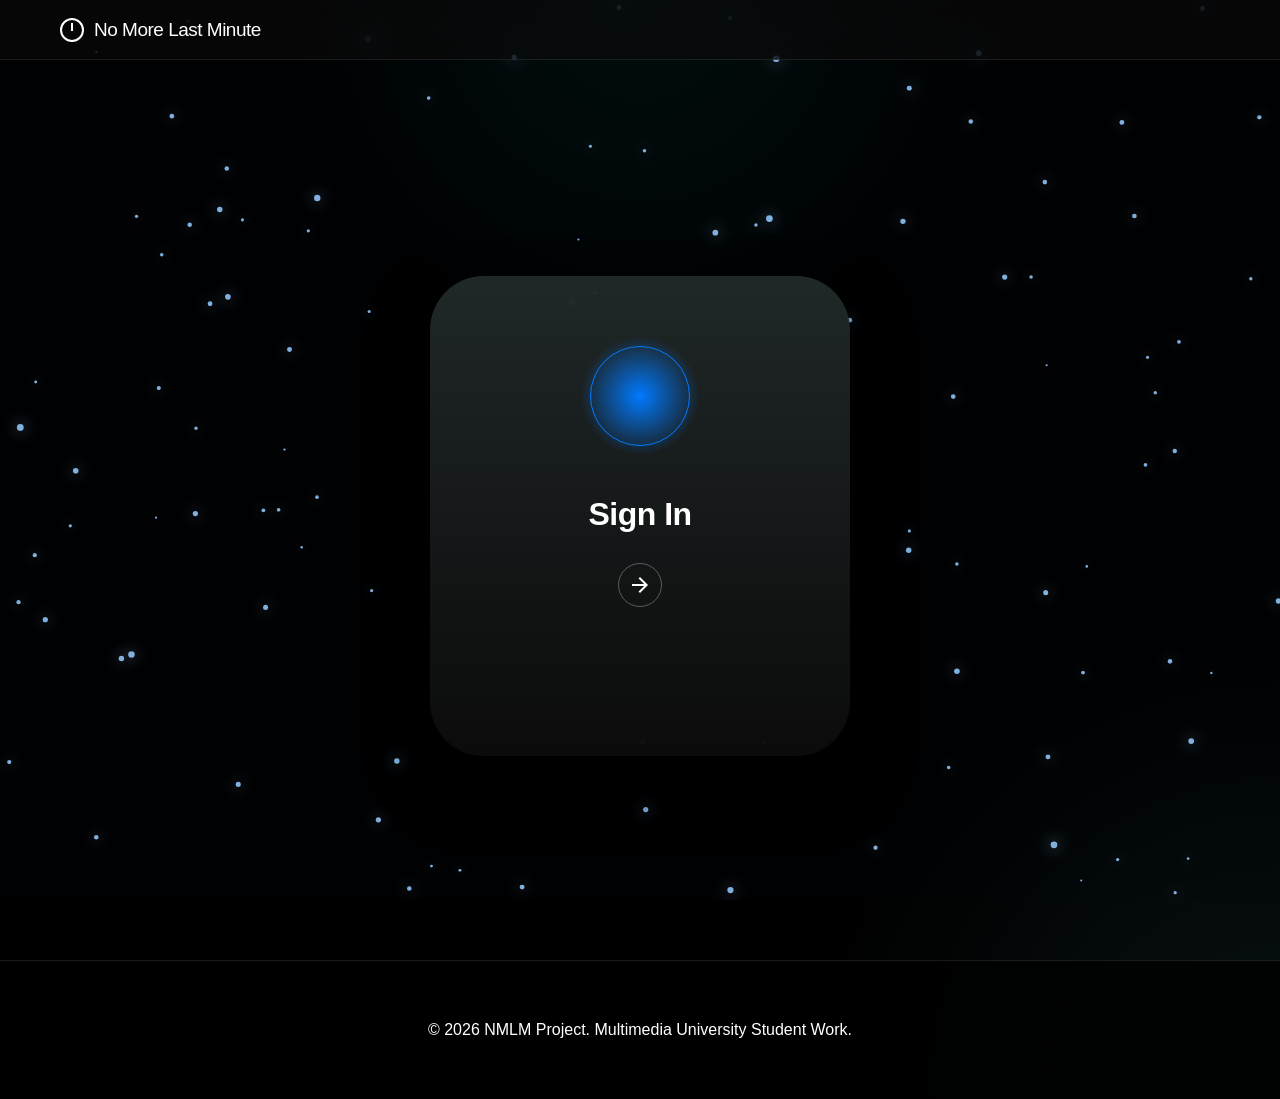
==== commit ec6676d1: "translation,mouse cursor" ====
--- a/index.html
+++ b/index.html
@@ -1,5 +1,5 @@
 <!DOCTYPE html>
-<html lang="zh-CN">
+<html lang="en">
 <head>
     <meta charset="UTF-8">
     <meta name="viewport" content="width=device-width, initial-scale=1.0">
@@ -779,11 +779,11 @@
                     </button>
 
                     <div class="pill-track" id="pillTrack">
-                        <div class="pill active" onclick="selectPill(this, 'dashboard')">Overview</div>
-                        <div class="pill" onclick="selectPill(this, 'task')">Task</div>
-                        <div class="pill" onclick="selectPill(this, 'leaderboard')">Leaderboard</div>
-                        <div class="pill" onclick="selectPill(this, 'stats')">Stats</div>
-                        <div class="pill" onclick="selectPill(this, 'pomodoro')">Pomodoro</div>
+                        <div class="pill active" data-i18n="overview" onclick="selectPill(this, 'dashboard')">Overview</div>
+                        <div class="pill" data-i18n="task" onclick="selectPill(this, 'task')">Task</div>
+                        <div class="pill" data-i18n="leaderboard" onclick="selectPill(this, 'leaderboard')">Leaderboard</div>
+                        <div class="pill" data-i18n="stats" onclick="selectPill(this, 'stats')">Stats</div>
+                        <div class="pill" data-i18n="pomodoro" onclick="selectPill(this, 'pomodoro')">Pomodoro</div>
                     </div>
 
                     <button class="pill-arrow-btn right" onclick="scrollPills('right')">
@@ -815,13 +815,13 @@
                 </div>
             </div>
         </div>
-        <div id="mobileMenu" class="mobile-menu" aria-hidden="true">
+            <div id="mobileMenu" class="mobile-menu" aria-hidden="true">
             <div class="mobile-menu-section">
-                <div class="pill active" onclick="selectPill(this, 'dashboard')">Overview</div>
-                <div class="pill" onclick="selectPill(this, 'task')">Task</div>
-                <div class="pill" onclick="selectPill(this, 'leaderboard')">Leaderboard</div>
-                <div class="pill" onclick="selectPill(this, 'stats')">Stats</div>
-                <div class="pill" onclick="selectPill(this, 'pomodoro')">Pomodoro</div>
+                <div class="pill active" data-i18n="overview" onclick="selectPill(this, 'dashboard')">Overview</div>
+                <div class="pill" data-i18n="task" onclick="selectPill(this, 'task')">Task</div>
+                <div class="pill" data-i18n="leaderboard" onclick="selectPill(this, 'leaderboard')">Leaderboard</div>
+                <div class="pill" data-i18n="stats" onclick="selectPill(this, 'stats')">Stats</div>
+                <div class="pill" data-i18n="pomodoro" onclick="selectPill(this, 'pomodoro')">Pomodoro</div>
             </div>
             <div class="mobile-menu-section mobile-actions">
                 <button class="icon-circle" title="Search">
@@ -854,7 +854,7 @@
                 </div>
                 
                 <div id="view-intro" class="auth-view active">
-                    <h1 class="welcome-title">Sign In</h1>
+                    <h1 class="welcome-title" data-i18n="sign-in">Sign In</h1>
                     <button class="next-btn" onclick="showView('signin')">
                         <svg viewBox="0 0 24 24" width="24" height="24">
                             <path fill="currentColor" d="M12 4l-1.41 1.41L16.17 11H4v2h12.17l-5.58 5.59L12 20l8-8z"/>
@@ -863,21 +863,21 @@
                 </div>
 
                 <div id="view-signin" class="auth-view">
-                    <h1 class="welcome-title">Sign In</h1>
+                    <h1 class="welcome-title" data-i18n="sign-in">Sign In</h1>
                     <div class="input-stack">
-                        <input type="email" id="signin-email" placeholder="Email or Student ID" class="apple-input">
-                        <input type="password" id="signin-password" placeholder="Password" class="apple-input">
+                        <input type="email" id="signin-email" placeholder="Email or Student ID" class="apple-input" data-i18n="email-or-id">
+                        <input type="password" id="signin-password" placeholder="Password" class="apple-input" data-i18n="password">
                     </div>
-                    <button class="action-btn" onclick="handleSignIn()">Login</button>
-                    <p class="form-switch">Don't have an ID? <span onclick="showView('signup')">Create Yours</span></p>
+                    <button class="action-btn" onclick="handleSignIn()" data-i18n="login">Login</button>
+                    <p class="form-switch"><span data-i18n="dont-have-id">Don't have an ID?</span> <span onclick="showView('signup')" data-i18n="create-yours">Create Yours</span></p>
                 </div>
 
                 <div id="view-signup" class="auth-view">
-                    <h1 class="welcome-title">Sign Up</h1>
+                    <h1 class="welcome-title" data-i18n="sign-up">Sign Up</h1>
                     <div class="input-stack">
-                        <input type="text" id="signup-name" placeholder="Full Name" class="apple-input">
-                        <input type="email" id="signup-email" placeholder="Student Email" class="apple-input">
-                        <input type="password" id="signup-password" placeholder="Password" class="apple-input" oninput="checkPasswordStrength()">
+                        <input type="text" id="signup-name" placeholder="Full Name" class="apple-input" data-i18n="full-name">
+                        <input type="email" id="signup-email" placeholder="Student Email" class="apple-input" data-i18n="student-email">
+                        <input type="password" id="signup-password" placeholder="Password" class="apple-input" oninput="checkPasswordStrength()" data-i18n="password">
                         <div class="password-strength-container">
                             <div class="password-strength-bar">
                                 <div class="password-strength-fill" id="strength-fill"></div>
@@ -887,18 +887,18 @@
                                 <span class="strength-check" id="strength-check">✓</span>
                             </div>
                         </div>
-                        <input type="password" id="signup-confirm-password" placeholder="Confirm Password" class="apple-input">
+                        <input type="password" id="signup-confirm-password" placeholder="Confirm Password" class="apple-input" data-i18n="confirm-password">
                         <span class="confirm-error" id="confirm-error"></span>
                     </div>
-                    <button class="action-btn" onclick="handleSignUp()">Create Account</button>
-                    <p class="form-switch">Already have an ID? <span onclick="showView('signin')">Sign In</span></p>
+                    <button class="action-btn" onclick="handleSignUp()" data-i18n="create-account">Create Account</button>
+                    <p class="form-switch"><span data-i18n="already-have-id">Already have an ID?</span> <span onclick="showView('signin')" data-i18n="sign-in">Sign In</span></p>
                 </div>
 
                 <div id="view-otp" class="auth-view">
                     <div class="otp-container">
                         <div class="otp-header">
-                            <h1 class="welcome-title">Verify Email</h1>
-                            <p class="otp-subtitle">We sent a 6-digit code to your email</p>
+                            <h1 class="welcome-title" data-i18n="verify-email">Verify Email</h1>
+                            <p class="otp-subtitle" data-i18n="email-code-sent">We sent a 6-digit code to your email</p>
                         </div>
                         <div class="otp-input-container">
                             <input type="text" class="otp-input" maxlength="1" id="otp-1" oninput="handleOtpInput(this, 'otp-2')" onkeydown="handleOtpKeydown(event, this, null)">
@@ -908,9 +908,9 @@
                             <input type="text" class="otp-input" maxlength="1" id="otp-5" oninput="handleOtpInput(this, 'otp-6')" onkeydown="handleOtpKeydown(event, this, 'otp-4')">
                             <input type="text" class="otp-input" maxlength="1" id="otp-6" oninput="handleOtpInput(this, null)" onkeydown="handleOtpKeydown(event, this, 'otp-5')">
                         </div>
-                        <button class="action-btn" onclick="handleOtpVerify()">Verify</button>
-                        <p class="otp-resend">Didn't receive the code? <span onclick="resendOtp()">Resend</span></p>
-                        <p class="otp-footer">Back to <span onclick="showView('signup')">Sign Up</span></p>
+                        <button class="action-btn" onclick="handleOtpVerify()" data-i18n="verify">Verify</button>
+                        <p class="otp-resend"><span data-i18n="didnt-receive">Didn't receive the code?</span> <span onclick="resendOtp()" data-i18n="resend">Resend</span></p>
+                        <p class="otp-footer">Back to <span onclick="showView('signup')" data-i18n="sign-up">Sign Up</span></p>
                     </div>
                 </div>
 
@@ -963,14 +963,14 @@
                         <div class="ov-modules-grid-right">
                             <div class="ov-premium-card ov-card-tasks overview-card tasks-express-module">
                                 <div class="card-header-row" style="display:flex; justify-content:space-between; align-items:center; gap:12px; margin-bottom: 12px;">
-                                    <span class="card-label">TASKS</span>
-                                    <button class="quick-add-btn" onclick="openQuickAddTaskModal()">+ New Task</button>
+                                    <span class="card-label" data-i18n="tasks">TASKS</span>
+                                    <button class="quick-add-btn" onclick="openQuickAddTaskModal()" data-i18n="new-task">+ New Task</button>
                                 </div>
                                 <div id="ov-tasks-stream-container" class="mini-task-list"></div>
                             </div>
 
                             <div class="ov-premium-card overview-card pomodoro-mini-module">
-                                <span class="card-label">POMODORO</span>
+                                <span class="card-label" data-i18n="pomodoro">POMODORO</span>
                                 <div class="mini-timer-display" id="ov-timer-display">25:00</div>
                                 <div class="mini-timer-controls" style="display:flex; gap:10px; justify-content:center; margin-top:10px;">
                                     <button id="ov-start-btn" onclick="toggleOverviewPomodoro()" style="width:40px; height:32px; border-radius:12px; border:none; background:rgba(255,255,255,0.08); color:#fff; cursor:pointer;"><i class="fas fa-play"></i></button>
@@ -979,14 +979,14 @@
                             </div>
 
                             <div class="ov-premium-card overview-card leaderboard-mini-module">
-                                <span class="card-label">RANK</span>
+                                <span class="card-label" data-i18n="rank">RANK</span>
                                 <div class="mini-rank-body" style="display:flex; justify-content:center; align-items:center; height:70px;"> 
                                     <span class="mini-rank-number" id="ov-live-rank-value">--</span>
                                 </div>
                             </div>
 
                             <div class="ov-premium-card ov-card-mood overview-card mood-mini-module">
-                                <span class="card-label" style="display:block; text-align:center; margin-bottom:12px;">MOOD TODAY</span>
+                                <span class="card-label" data-i18n="mood-today" style="display:block; text-align:center; margin-bottom:12px;">MOOD TODAY</span>
                                 <div class="mini-mood-selectors" style="display:flex; justify-content:space-around; max-width:320px; margin:0 auto;">
                                     <span class="mood-emoji ov-mood-btn" data-mood="sad" onclick="submitOverviewMood('sad', this)">😢</span>
                                     <span class="mood-emoji ov-mood-btn" data-mood="neutral" onclick="submitOverviewMood('neutral', this)">😐</span>
@@ -1051,7 +1051,7 @@
                                 <div class="pomodoro-meter">
                                     <div class="pomodoro-meter-fill" id="pomodoroMeterFill"></div>
                                 </div>
-                                <p class="pomodoro-note">Use this as the central interface for recording your pomodoro sessions.</p>
+                                <p class="pomodoro-note" data-i18n="use-as-interface">Use this as the central interface for recording your pomodoro sessions.</p>
                             </div>
 
                             <div class="g2-component stats-card emotion-card">
@@ -1061,10 +1061,10 @@
                                 </div>
                                 <p class="emotion-subtext">Tap a mood once an hour. You can change it if needed.</p>
                                 <div class="emotion-buttons">
-                                    <button class="mood-button mood-good" id="moodGoodBtn" onclick="handleMoodClick('good')">Good</button>
-                                    <button class="mood-button mood-bad" id="moodBadBtn" onclick="handleMoodClick('bad')">Bad</button>
-                                </div>
-                                <div class="emotion-trend-label">Last 5 hours</div>
+                                    <button class="mood-button mood-good" id="moodGoodBtn" onclick="handleMoodClick('good')" data-i18n="good">Good</button>
+                                    <button class="mood-button mood-bad" id="moodBadBtn" onclick="handleMoodClick('bad')" data-i18n="bad">Bad</button>
+                                </div>
+                                <div class="emotion-trend-label" data-i18n="last-5-hours">Last 5 hours</div>
                                 <div class="hourly-emotion-row" id="emotionTrendRow"></div>
                             </div>
 
@@ -1074,7 +1074,7 @@
                                     <span class="card-note">Daily pomodoro minutes</span>
                                 </div>
                                 <div class="trend-scroll-container" id="trendScroll"></div>
-                                <div class="trend-footer">Swipe or scroll left / right for more days.</div>
+                                <div class="trend-footer" data-i18n="swipe-or-scroll">Swipe or scroll left / right for more days.</div>
                             </div>
                         </div>
                     </div>
@@ -1098,19 +1098,19 @@
                                 <div class="pomodoro-control-block">
                                     <div class="time-wheel-group">
                                         <div class="wheel-column">
-                                            <label class="wheel-title">Hours</label>
+                                            <label class="wheel-title" data-i18n="hours">Hours</label>
                                             <div class="wheel-container">
                                                 <div class="time-wheel" id="hourWheel" data-part="hours"></div>
                                             </div>
                                         </div>
                                         <div class="wheel-column">
-                                            <label class="wheel-title">Minutes</label>
+                                            <label class="wheel-title" data-i18n="minutes">Minutes</label>
                                             <div class="wheel-container">
                                                 <div class="time-wheel" id="minuteWheel" data-part="minutes"></div>
                                             </div>
                                         </div>
                                         <div class="wheel-column">
-                                            <label class="wheel-title">Seconds</label>
+                                            <label class="wheel-title" data-i18n="seconds">Seconds</label>
                                             <div class="wheel-container">
                                                 <div class="time-wheel" id="secondWheel" data-part="seconds"></div>
                                             </div>
@@ -1118,11 +1118,11 @@
                                     </div>
                                     <div class="pomodoro-actions">
                                         <div class="pomodoro-main-actions">
-                                            <button class="btn btn-primary btn-start" id="startPomodoroBtn" onclick="startPomodoro()">Start</button>
-                                            <button class="btn btn-secondary" id="pausePomodoroBtn" onclick="togglePomodoroPause()" style="display:none">Pause</button>
-                                            <button class="btn btn-secondary" id="resetPomodoroBtn" onclick="resetPomodoro()" style="display:none">Reset</button>
+                                            <button class="btn btn-primary btn-start" id="startPomodoroBtn" onclick="startPomodoro()" data-i18n="start">Start</button>
+                                            <button class="btn btn-secondary" id="pausePomodoroBtn" onclick="togglePomodoroPause()" style="display:none" data-i18n="pause">Pause</button>
+                                            <button class="btn btn-secondary" id="resetPomodoroBtn" onclick="resetPomodoro()" style="display:none" data-i18n="reset">Reset</button>
                                         </div>
-                                        <button class="btn btn-zen" id="enterZenBtn" type="button" onclick="enterZenMode()">ZEN Mode</button>
+                                        <button class="btn btn-zen" id="enterZenBtn" type="button" onclick="enterZenMode()" data-i18n="zen-mode">ZEN Mode</button>
                                     </div>
                                 </div>
                             </section>
@@ -1144,7 +1144,7 @@
                         <div class="task-content-grid">
                             <div class="g2-component calendar-card">
                                 <div class="weekday-labels">
-                                    <span>Mon</span><span>Tue</span><span>Wed</span><span>Thr</span><span>Fri</span><span>Sat</span><span>Sun</span>
+                                    <span data-i18n="mon">Mon</span><span data-i18n="tue">Tue</span><span data-i18n="wed">Wed</span><span data-i18n="thu">Thr</span><span data-i18n="fri">Fri</span><span data-i18n="sat">Sat</span><span data-i18n="sun">Sun</span>
                                 </div>
                                 <div id="calendar-days-grid" class="days-grid">
                                     </div>
@@ -1152,12 +1152,12 @@
 
                             <div class="task-sidebar">
                                 <div class="g2-component input-card">
-                                    <span class="card-label">New Task</span>
-                                    <input type="text" id="task-title" placeholder="Title" class="task-input">
-                                    <textarea id="task-desc" placeholder="Description" class="task-input" rows="3"></textarea>
+                                    <span class="card-label" data-i18n="new-task-label">New Task</span>
+                                    <input type="text" id="task-title" placeholder="Title" class="task-input" data-i18n="title">
+                                    <textarea id="task-desc" placeholder="Description" class="task-input" rows="3" data-i18n="description"></textarea>
                                         
                                         <div class="time-picker-row">
-                                            <span class="input-sublabel">Execution Time:</span>
+                                            <span class="input-sublabel" data-i18n="execution-time">Execution Time:</span>
                                             <input type="time" id="task-time" class="task-input-time">
                                         </div>
 
@@ -1171,13 +1171,13 @@
                                         <div class="color-dot" style="background: #AF52DE;" onclick="selectColor(this, '#AF52DE')"></div>
                                     </div>
 
-                                    <button class="action-btn confirm-btn" onclick="saveTask()">Confirm</button>
+                                    <button class="action-btn confirm-btn" onclick="saveTask()" data-i18n="confirm">Confirm</button>
                                 </div>
 
                                 <div class="g2-component list-card">
-                                    <span class="card-label">Today's Tasks</span>
+                                    <span class="card-label" data-i18n="todays-tasks">Today's Tasks</span>
                                     <div id="daily-task-list" class="task-items-container">
-                                        <div class="loading-state">Loading tasks...</div>
+                                        <div class="loading-state" data-i18n="loading-tasks">Loading tasks...</div>
                                     </div>
                                 </div>
                             </div>
@@ -1193,14 +1193,14 @@
                             <!-- Left: User Rank & Share -->
                             <div class="leaderboard-user-card g2-component">
                                 <div class="user-rank-display">
-                                    <span class="rank-label">Your Rank</span>
+                                    <span class="rank-label" data-i18n="your-rank">Your Rank</span>
                                     <span class="rank-number" id="userRank">--</span>
                                 </div>
                                 <div class="user-info-display">
                                     <div class="user-avatar-large" id="leaderboardAvatar">-</div>
                                     <span class="user-name-display" id="leaderboardUserName">Loading...</span>
                                 </div>
-                                <button class="share-btn g2-btn" onclick="openShareModal()">
+                                <button class="share-btn g2-btn" onclick="openShareModal()" data-i18n="share">
                                     <svg viewBox="0 0 24 24" width="16" height="16" fill="none" stroke="currentColor" stroke-width="2">
                                         <circle cx="18" cy="5" r="3"></circle>
                                         <circle cx="6" cy="12" r="3"></circle>
@@ -1214,7 +1214,7 @@
 
                             <!-- Right: Total Pomodoro Time -->
                             <div class="leaderboard-stats-card g2-component">
-                                <span class="stats-card-label">Total Pomodoro Time</span>
+                                <span class="stats-card-label" data-i18n="total-study-time">Total Pomodoro Time</span>
                                 <div class="total-time-display">
                                     <span class="time-value" id="totalPomodoroHours">0</span>
                                     <span class="time-unit">hours</span>
@@ -1230,8 +1230,8 @@
 
                         <!-- Bottom Section: Leaderboard List -->
                         <div class="leaderboard-bottom-section g2-component">
-                            <div class="leaderboard-header">
-                                <span class="leaderboard-title">Leaderboard</span>
+                                <div class="leaderboard-header">
+                                <span class="leaderboard-title" data-i18n="leaderboard">Leaderboard</span>
                             </div>
                             <div class="leaderboard-list" id="leaderboardList">
                                 <!-- Leaderboard items will be populated from database -->
@@ -1244,9 +1244,12 @@
     </main>
     <div class="zen-overlay-view" id="zenOverlayView">
         <div class="zen-console-card">
-            <div class="zen-tag">ZEN MODE</div>
+            <div class="zen-tag" data-i18n="zen-mode">ZEN MODE</div>
             <div class="zen-main-time" id="zenTimerDisplay">25:00</div>
             <div class="zen-controls">
+                <button class="zen-btn primary" id="zenStartBtn" onclick="startPomodoro()" data-i18n="start">Start</button>
+                <button class="zen-btn" id="zenPauseBtn" onclick="togglePomodoroPause()" style="display:none" data-i18n="pause">Pause</button>
+                <button class="zen-btn" id="zenResetBtn" onclick="resetPomodoro()" style="display:none" data-i18n="reset">Reset</button>
                 <button class="zen-btn exit" onclick="exitZenMode()" title="Exit Zen Mode">✕</button>
             </div>
         </div>
@@ -1257,10 +1260,10 @@
     <div class="modal-container" id="pomodoroAlarmModal">
         <div class="modal-window" style="text-align:center; gap:12px;">
             <div class="modal-header" style="justify-content:center; border-bottom:none; margin-bottom:8px; padding-bottom:0;">
-                <span>Pomodoro Finished</span>
-            </div>
-            <p style="margin:0; color:rgba(255,255,255,0.78); line-height:1.5;">Time is up. The alarm will keep playing until you stop it.</p>
-            <button id="stopPomodoroAlarmBtn" class="action-btn modal-submit-btn" type="button" onclick="stopPomodoroAlarm()">Stop Alarm</button>
+                <span data-i18n="pomodoro-finished">Pomodoro Finished</span>
+            </div>
+            <p data-i18n="pomodoro-finished-desc" style="margin:0; color:rgba(255,255,255,0.78); line-height:1.5;">Time is up. The alarm will keep playing until you stop it.</p>
+            <button id="stopPomodoroAlarmBtn" class="action-btn modal-submit-btn" type="button" onclick="stopPomodoroAlarm()" data-i18n="stop-alarm">Stop Alarm</button>
         </div>
     </div>
 
@@ -1269,7 +1272,7 @@
     <div class="modal-container" id="searchModal">
         <div class="modal-window">
             <div class="modal-header">
-                <span>Search</span>
+                <span data-i18n="search">Search</span>
                 <button class="modal-close-btn" onclick="closeModal('search')">
                     <svg width="20" height="20" viewBox="0 0 24 24" fill="none" stroke="currentColor" stroke-width="2">
                         <line x1="18" y1="6" x2="6" y2="18"></line>
@@ -1278,7 +1281,7 @@
                 </button>
             </div>
             <div class="search-container">
-                <input type="text" id="searchInput" class="search-input" placeholder="Search pages, tasks, features..." oninput="handleSearch(this.value)">
+                <input type="text" id="searchInput" class="search-input" data-i18n="search-placeholder" placeholder="Search pages, tasks, features..." oninput="handleSearch(this.value)">
             </div>
             <div class="search-results" id="searchResults"></div>
         </div>
@@ -1287,14 +1290,14 @@
     <div class="quick-add-backdrop" id="quickAddBackdrop" onclick="closeQuickAddTask()"></div>
     <div class="quick-add-modal" id="quickAddModal" aria-hidden="true">
         <div class="quick-add-modal-header">
-            <span class="modal-title">Quick Add Task</span>
+            <span class="modal-title" data-i18n="quick-add-title">Quick Add Task</span>
             <button class="modal-close-btn" type="button" onclick="closeQuickAddTask()" aria-label="Close">×</button>
         </div>
-        <input type="text" id="quickTaskTitle" placeholder="Task title" autocomplete="off">
-        <input type="time" id="quickTaskTime" placeholder="Time">
-        <textarea id="quickTaskDescription" placeholder="Optional notes"></textarea>
+        <input type="text" id="quickTaskTitle" data-i18n="task-title-placeholder" placeholder="Task title" autocomplete="off">
+        <input type="time" id="quickTaskTime" data-i18n="task-time-placeholder" placeholder="Time">
+        <textarea id="quickTaskDescription" data-i18n="quick-notes-placeholder" placeholder="Optional notes"></textarea>
         <div class="modal-actions">
-            <button class="action-btn modal-submit-btn" type="button" onclick="submitQuickAddTask()">Add Task</button>
+            <button class="action-btn modal-submit-btn" type="button" onclick="submitQuickAddTask()" data-i18n="add-task">Add Task</button>
         </div>
     </div>
 
@@ -1303,7 +1306,7 @@
     <div class="modal-container" id="shareModal">
         <div class="modal-window">
             <div class="modal-header">
-                <span>Share Your Achievement</span>
+                <span data-i18n="share-your-achievement">Share Your Achievement</span>
                 <button class="modal-close-btn" onclick="closeShareModal()">
                     <svg width="20" height="20" viewBox="0 0 24 24" fill="none" stroke="currentColor" stroke-width="2">
                         <line x1="18" y1="6" x2="6" y2="18"></line>
@@ -1314,7 +1317,7 @@
             <div class="share-card-preview" id="shareCardPreview">
                 <div class="share-card-content">
                     <div class="share-card-header">
-                        <span class="share-card-title">My Ranking</span>
+                        <span class="share-card-title" data-i18n="my-ranking">My Ranking</span>
                     </div>
                     <div class="share-card-body">
                         <div class="share-user-rank">#<span id="shareRankNumber">3</span></div>
@@ -1351,7 +1354,7 @@
                     </svg>
                     X
                 </button>
-                <button class="share-social-btn download" onclick="downloadShareCard()">
+                <button class="share-social-btn download" onclick="downloadShareCard()" data-i18n="download">
                     <svg viewBox="0 0 24 24" width="18" height="18" fill="none" stroke="currentColor" stroke-width="2">
                         <path d="M21 15v4a2 2 0 0 1-2 2H5a2 2 0 0 1-2-2v-4"></path>
                         <polyline points="7 10 12 15 17 10"></polyline>
@@ -1368,7 +1371,7 @@
     <div class="modal-container" id="settingsModal">
         <div class="modal-window">
             <div class="modal-header">
-                <span>Settings</span>
+                <span data-i18n="settings">Settings</span>
                 <button class="modal-close-btn" onclick="closeModal('settings')">
                     <svg width="20" height="20" viewBox="0 0 24 24" fill="none" stroke="currentColor" stroke-width="2">
                         <line x1="18" y1="6" x2="6" y2="18"></line>
@@ -1378,22 +1381,36 @@
             </div>
             <div class="settings-layout">
                 <div class="settings-sidebar">
-                    <div class="settings-menu-item active" onclick="switchSettingsTab(event, 'general')">General</div>
-                    <div class="settings-menu-item" onclick="switchSettingsTab(event, 'contact')">Contact</div>
+                    <div class="settings-menu-item active" onclick="switchSettingsTab(event, 'general')" data-i18n="general">General</div>
+                    <div class="settings-menu-item" onclick="switchSettingsTab(event, 'contact')" data-i18n="contact">Contact</div>
                 </div>
                 <div class="settings-content">
                     <div id="settings-general" class="settings-section active">
                         <div class="settings-item">
-                            <span class="settings-item-label">Theme</span>
-                            <span class="settings-item-value">Dark Mode</span>
+                            <span class="settings-item-label" data-i18n="theme">Theme</span>
+                            <span class="settings-item-value" data-i18n="dark-mode">Dark Mode</span>
                         </div>
                         <div class="settings-item">
-                            <span class="settings-item-label">Language</span>
-                            <span class="settings-item-value">English</span>
+                            <span class="settings-item-label" data-i18n="language">Language</span>
+                            <div class="language-selector-wrapper" style="display: flex; gap: 8px; align-items: center; flex-wrap: wrap;">
+                                <button class="language-btn" data-lang="en" onclick="changeLanguage('en')" style="padding: 6px 12px; border-radius: 8px; border: 1px solid rgba(255,255,255,0.2); background: rgba(255,255,255,0.08); color: white; cursor: pointer; transition: all 0.3s ease;">English</button>
+                                <button class="language-btn" data-lang="zh" onclick="changeLanguage('zh')" style="padding: 6px 12px; border-radius: 8px; border: 1px solid rgba(255,255,255,0.2); background: rgba(255,255,255,0.08); color: white; cursor: pointer; transition: all 0.3s ease;">中文</button>
+                                <button class="language-btn" data-lang="ms" onclick="changeLanguage('ms')" style="padding: 6px 12px; border-radius: 8px; border: 1px solid rgba(255,255,255,0.2); background: rgba(255,255,255,0.08); color: white; cursor: pointer; transition: all 0.3s ease;">Melayu</button>
+                            </div>
+                        </div>
+                        <div class="settings-item">
+                            <span class="settings-item-label" data-i18n="cursor-style">Cursor Style</span>
+                            <div class="cursor-selector-wrapper" style="display: flex; gap: 8px; align-items: center; flex-wrap: wrap;">
+                                <button class="cursor-selector-btn" data-cursor="0" data-i18n="cursor-default" onclick="setCursor(0)" title="Default Cursor" style="padding: 6px 12px; border-radius: 8px; border: 1px solid rgba(255,255,255,0.2); background: rgba(255,255,255,0.08); color: white; cursor: pointer; transition: all 0.3s ease;">Default</button>
+                                <button class="cursor-selector-btn" data-cursor="1" data-i18n-title="cursor-1" onclick="setCursor(1)" title="Cursor 1" style="padding: 6px 12px; border-radius: 8px; border: 1px solid rgba(255,255,255,0.2); background: rgba(255,255,255,0.08); color: white; cursor: pointer; transition: all 0.3s ease;">💫</button>
+                                <button class="cursor-selector-btn" data-cursor="2" data-i18n-title="cursor-2" onclick="setCursor(2)" title="Cursor 2" style="padding: 6px 12px; border-radius: 8px; border: 1px solid rgba(255,255,255,0.2); background: rgba(255,255,255,0.08); color: white; cursor: pointer; transition: all 0.3s ease;">💎</button>
+                                <button class="cursor-selector-btn" data-cursor="3" data-i18n-title="cursor-3" onclick="setCursor(3)" title="Cursor 3" style="padding: 6px 12px; border-radius: 8px; border: 1px solid rgba(255,255,255,0.2); background: rgba(255,255,255,0.08); color: white; cursor: pointer; transition: all 0.3s ease;">🖊️</button>
+                                <button class="cursor-selector-btn" data-cursor="4" data-i18n-title="cursor-4" onclick="setCursor(4)" title="Cursor 4" style="padding: 6px 12px; border-radius: 8px; border: 1px solid rgba(255,255,255,0.2); background: rgba(255,255,255,0.08); color: white; cursor: pointer; transition: all 0.3s ease;">🖌️</button>
+                            </div>
                         </div>
                         <div class="settings-item settings-notification-row">
                             <div class="settings-notification-copy">
-                                <span class="settings-item-label">Notifications</span>
+                                <span class="settings-item-label" data-i18n="notifications">Notifications</span>
                             </div>
                             <button type="button" id="notificationsSwitch" class="notification-switch" aria-pressed="false" aria-label="Toggle website notifications" onclick="toggleNotificationPermission(event, this)">
                                 <span class="notification-switch-thumb"></span>
@@ -1402,11 +1419,11 @@
                     </div>
                     <div id="settings-contact" class="settings-section">
                         <div class="settings-item">
-                            <span class="settings-item-label">Email</span>
+                            <span class="settings-item-label" data-i18n="email">Email</span>
                             <span class="settings-item-value" onclick="openMailClient('JOAN.CHAI.WAN@student.mmu.edu.my')">JOAN.CHAI.WAN@student.mmu.edu.my</span>
                         </div>
                         <div class="settings-item">
-                            <span class="settings-item-label">Phone</span>
+                            <span class="settings-item-label" data-i18n="phone">Phone</span>
                             <span class="settings-item-value">+60 11-5870 3858</span>
                         </div>
                     </div>
@@ -1420,7 +1437,7 @@
     <div class="modal-container" id="accountModal">
         <div class="modal-window">
             <div class="modal-header">
-                <span>Account</span>
+                <span data-i18n="account">Account</span>
                 <button class="modal-close-btn" onclick="closeModal('account')">
                     <svg width="20" height="20" viewBox="0 0 24 24" fill="none" stroke="currentColor" stroke-width="2">
                         <line x1="18" y1="6" x2="6" y2="18"></line>
@@ -1434,9 +1451,9 @@
                 <div class="account-email" id="accountEmail">Loading...</div>
             </div>
             <div class="account-actions">
-                <button class="account-action-btn secondary" onclick="openEditProfileModal()">Edit Profile</button>
-                <button class="account-action-btn secondary" onclick="openSwitchAccountModal()">Switch Account</button>
-                <button class="account-action-btn danger" onclick="openLogoutModal()">Logout</button>
+                <button class="account-action-btn secondary" onclick="openEditProfileModal()" data-i18n="edit-profile">Edit Profile</button>
+                <button class="account-action-btn secondary" onclick="openSwitchAccountModal()" data-i18n="switch-account">Switch Account</button>
+                <button class="account-action-btn danger" onclick="openLogoutModal()" data-i18n="logout">Logout</button>
             </div>
         </div>
     </div>
@@ -1445,7 +1462,7 @@
     <div class="modal-container" id="editProfileModal">
         <div class="modal-window">
             <div class="modal-header">
-                <span>Edit Profile</span>
+                <span data-i18n="edit-profile">Edit Profile</span>
                 <button class="modal-close-btn" onclick="closeModal('editProfile')">
                     <svg width="20" height="20" viewBox="0 0 24 24" fill="none" stroke="currentColor" stroke-width="2">
                         <line x1="18" y1="6" x2="6" y2="18"></line>
@@ -1454,15 +1471,15 @@
                 </button>
             </div>
             <div class="account-form-card">
-                <label class="account-form-label" for="editProfileName">Display Name</label>
-                <input id="editProfileName" class="account-form-input" type="text" placeholder="Enter your name" />
-
-                <label class="account-form-label" for="editProfileEmail">Email</label>
-                <input id="editProfileEmail" class="account-form-input" type="email" placeholder="Enter your email" />
+                <label class="account-form-label" for="editProfileName" data-i18n="display-name">Display Name</label>
+                <input id="editProfileName" class="account-form-input" type="text" placeholder="Enter your name" data-i18n="enter-your-name" />
+
+                <label class="account-form-label" for="editProfileEmail" data-i18n="email">Email</label>
+                <input id="editProfileEmail" class="account-form-input" type="email" placeholder="Enter your email" data-i18n="enter-your-email" />
             </div>
             <div class="modal-actions">
-                <button class="account-action-btn secondary" onclick="closeModal('editProfile')">Cancel</button>
-                <button class="account-action-btn primary" onclick="saveProfileChanges()">Save</button>
+                <button class="account-action-btn secondary" onclick="closeModal('editProfile')" data-i18n="cancel">Cancel</button>
+                <button class="account-action-btn primary" onclick="saveProfileChanges()" data-i18n="save">Save</button>
             </div>
         </div>
     </div>
@@ -1471,7 +1488,7 @@
     <div class="modal-container" id="switchAccountModal">
         <div class="modal-window">
             <div class="modal-header">
-                <span>Switch Account</span>
+                <span data-i18n="switch-account">Switch Account</span>
                 <button class="modal-close-btn" onclick="closeModal('switchAccount')">
                     <svg width="20" height="20" viewBox="0 0 24 24" fill="none" stroke="currentColor" stroke-width="2">
                         <line x1="18" y1="6" x2="6" y2="18"></line>
@@ -1480,11 +1497,11 @@
                 </button>
             </div>
             <div class="account-form-card">
-                <p class="account-dialog-note">Switch to a different account? You will need to sign in again to access your account.</p>
+                <p class="account-dialog-note" data-i18n="switch-to-different">Switch to a different account? You will need to sign in again to access your account.</p>
             </div>
             <div class="modal-actions">
-                <button class="account-action-btn secondary" onclick="closeModal('switchAccount')">Cancel</button>
-                <button class="account-action-btn primary" onclick="confirmSwitchAccount()">Switch</button>
+                <button class="account-action-btn secondary" onclick="closeModal('switchAccount')" data-i18n="cancel">Cancel</button>
+                <button class="account-action-btn primary" onclick="confirmSwitchAccount()" data-i18n="switch-account">Switch</button>
             </div>
         </div>
     </div>
@@ -1493,7 +1510,7 @@
     <div class="modal-container" id="logoutModal">
         <div class="modal-window">
             <div class="modal-header">
-                <span>Confirm Logout</span>
+                <span data-i18n="confirm-logout">Confirm Logout</span>
                 <button class="modal-close-btn" onclick="closeModal('logout')">
                     <svg width="20" height="20" viewBox="0 0 24 24" fill="none" stroke="currentColor" stroke-width="2">
                         <line x1="18" y1="6" x2="6" y2="18"></line>
@@ -1502,18 +1519,18 @@
                 </button>
             </div>
             <div class="account-form-card">
-                <p class="account-dialog-note">Are you sure you want to log out? You will need to sign in again to access your account.</p>
+                <p class="account-dialog-note" data-i18n="sure-logout">Are you sure you want to log out? You will need to sign in again to access your account.</p>
             </div>
             <div class="modal-actions">
-                <button class="account-action-btn secondary" onclick="closeModal('logout')">Cancel</button>
-                <button class="account-action-btn danger" onclick="confirmLogout()">Logout</button>
+                <button class="account-action-btn secondary" onclick="closeModal('logout')" data-i18n="cancel">Cancel</button>
+                <button class="account-action-btn danger" onclick="confirmLogout()" data-i18n="logout">Logout</button>
             </div>
         </div>
     </div>
 
     <footer class="icloud-footer">
         <div class="footer-content">
-            <p>© 2026 NMLM Project. Multimedia University Student Work.</p>
+            <p data-i18n="footer-copy">© 2026 NMLM Project. Multimedia University Student Work.</p>
         </div>
     </footer>
 
@@ -1531,6 +1548,736 @@
         </div>
     </div>
 
+    <!-- ==================== 多语言系统 (I18N System) ==================== -->
+    <script>
+        // 翻译数据对象 - Translation Data Object
+        const translations = {
+            en: {
+                // Navigation and Main
+                'overview': 'Overview',
+                'task': 'Task',
+                'leaderboard': 'Leaderboard',
+                'stats': 'Stats',
+                'pomodoro': 'Pomodoro',
+                'search': 'Search',
+                'settings': 'Settings',
+                'account': 'Account',
+                
+                // Settings
+                'theme': 'Theme',
+                'dark-mode': 'Dark Mode',
+                'language': 'Language',
+                'cursor-style': 'Cursor Style',
+                'cursor-default': 'Default',
+                'cursor-1': 'Cursor 1',
+                'cursor-2': 'Cursor 2',
+                'cursor-3': 'Cursor 3',
+                'cursor-4': 'Cursor 4',
+                'notifications': 'Notifications',
+                'general': 'General',
+                'contact': 'Contact',
+                
+                // Sign In/Up
+                'sign-in': 'Sign In',
+                'sign-up': 'Sign Up',
+                'email-or-id': 'Email or Student ID',
+                'password': 'Password',
+                'login': 'Login',
+                'dont-have-id': "Don't have an ID?",
+                'create-yours': 'Create Yours',
+                'full-name': 'Full Name',
+                'student-email': 'Student Email',
+                'confirm-password': 'Confirm Password',
+                'create-account': 'Create Account',
+                'already-have-id': 'Already have an ID?',
+                'verify-email': 'Verify Email',
+                'email-code-sent': 'We sent a 6-digit code to your email',
+                'verify': 'Verify',
+                'didnt-receive': "Didn't receive the code?",
+                'resend': 'Resend',
+                'back-to-signup': 'Back to Sign Up',
+                
+                // Dashboard
+                'quick-summary': 'Quick Summary',
+                'this-month': 'This month',
+                'total-task': 'Total Task',
+                'completed': 'Completed',
+                'pending': 'Pending',
+                'minutes': 'Minutes',
+                'overall-completion': 'Overall Completion',
+                'completion-text': 'completed this month',
+                'recent-study-trend': 'Recent Study Trend',
+                'visualizing': 'Visualizing your productivity...',
+                'tasks': 'TASKS',
+                'new-task': '+ New Task',
+                'rank': 'RANK',
+                'mood-today': 'MOOD TODAY',
+                'total-tasks': 'Total Tasks',
+                'study-minutes': 'Study Minutes',
+                'task-completion': 'Task Completion',
+                
+                // Stats Page
+                'pomodoro-usage': 'Pomodoro Usage',
+                'today': 'Today',
+                'minutes-today': 'Minutes today',
+                'sessions': 'Sessions',
+                'use-as-interface': 'Use this as the central interface for recording your pomodoro sessions.',
+                'emotion-check-in': 'Emotion Check-In',
+                'current-hour-mood': 'Current hour mood',
+                'tap-mood': 'Tap a mood once an hour. You can change it if needed.',
+                'good': 'Good',
+                'bad': 'Bad',
+                'last-5-hours': 'Last 5 hours',
+                'trend': 'Recent Study Trend',
+                'daily-pomodoro': 'Daily pomodoro minutes',
+                'swipe-or-scroll': 'Swipe or scroll left / right for more days.',
+                
+                // Pomodoro
+                'hours': 'Hours',
+                'minutes': 'Minutes',
+                'seconds': 'Seconds',
+                'start': 'Start',
+                'pause': 'Pause',
+                'reset': 'Reset',
+                'zen-mode': 'ZEN Mode',
+                
+                // Task Page
+                'new-task-label': 'New Task',
+                'title': 'Title',
+                'description': 'Description',
+                'execution-time': 'Execution Time:',
+                'confirm': 'Confirm',
+                'todays-tasks': "Today's Tasks",
+                'loading-tasks': 'Loading tasks...',
+                'may': 'May',
+                'mon': 'Mon',
+                'tue': 'Tue',
+                'wed': 'Wed',
+                'thu': 'Thu',
+                'fri': 'Fri',
+                'sat': 'Sat',
+                'sun': 'Sun',
+                
+                // Leaderboard
+                'your-rank': 'Your Rank',
+                'total-study-time': 'Total Study Time',
+                'hours': 'hours',
+                'leaderboard': 'Leaderboard',
+                'rank': 'Rank',
+                'user': 'User',
+                'study-time': 'Study Time',
+                
+                // Account
+                'display-name': 'Display Name',
+                'email': 'Email',
+                'phone': 'Phone',
+                'edit-profile': 'Edit Profile',
+                'switch-account': 'Switch Account',
+                'logout': 'Logout',
+                'cancel': 'Cancel',
+                'save': 'Save',
+                'enter-your-name': 'Enter your name',
+                'enter-your-email': 'Enter your email',
+                'switch-to-different': 'Switch to a different account? You will need to sign in again to access your account.',
+                'confirm-logout': 'Confirm Logout',
+                'sure-logout': 'Are you sure you want to log out? You will need to sign in again to access your account.',
+                'enter-zen': 'Enter Zen',
+                'download': 'Download',
+                'contact-us': 'Contact Us',
+                
+                // Additional
+                'edit-profile': 'Edit Profile',
+                'switch-account': 'Switch Account',
+                'logout': 'Logout',
+                'profile': 'Profile',
+                // New keys added for modal and UI pieces
+                'pomodoro-finished': 'Pomodoro Finished',
+                'pomodoro-finished-desc': 'Time is up. The alarm will keep playing until you stop it.',
+                'stop-alarm': 'Stop Alarm',
+                'search-placeholder': 'Search pages, tasks, features...',
+                'quick-add-title': 'Quick Add Task',
+                'task-title-placeholder': 'Task title',
+                'task-time-placeholder': 'Time',
+                'quick-notes-placeholder': 'Optional notes',
+                'add-task': 'Add Task',
+                'share-your-achievement': 'Share Your Achievement',
+                'my-ranking': 'My Ranking',
+                'share': 'Share',
+                'footer-copy': '© 2026 NMLM Project. Multimedia University Student Work.',
+            },
+            zh: {
+                // Navigation and Main
+                'overview': '概览',
+                'task': '任务',
+                'leaderboard': '排行榜',
+                'stats': '统计',
+                'pomodoro': '番茄钟',
+                'search': '搜索',
+                'settings': '设置',
+                'account': '账户',
+                
+                // Settings
+                'theme': '主题',
+                'dark-mode': '深色模式',
+                'language': '语言',
+                'cursor-style':'鼠标样式',
+                'cursor-default': '默认',
+                'cursor-1': '光标 1',
+                'cursor-2': '光标 2',
+                'cursor-3': '光标 3',
+                'cursor-4': '光标 4',
+                'notifications': '通知',
+                'general': '常规',
+                'contact': '联系',
+                
+                // Sign In/Up
+                'sign-in': '登录',
+                'sign-up': '注册',
+                'email-or-id': '邮箱或学生ID',
+                'password': '密码',
+                'login': '登录',
+                'dont-have-id': '没有ID？',
+                'create-yours': '创建您的ID',
+                'full-name': '全名',
+                'student-email': '学生邮箱',
+                'confirm-password': '确认密码',
+                'create-account': '创建账户',
+                'already-have-id': '已有ID？',
+                'verify-email': '验证邮箱',
+                'email-code-sent': '我们向您的邮箱发送了一个6位数代码',
+                'verify': '验证',
+                'didnt-receive': '没有收到代码？',
+                'resend': '重新发送',
+                'back-to-signup': '返回注册',
+                
+                // Dashboard
+                'quick-summary': '快速总结',
+                'this-month': '本月',
+                'total-task': '总任务数',
+                'completed': '已完成',
+                'pending': '待处理',
+                'minutes': '分钟',
+                'overall-completion': '总体完成度',
+                'completion-text': '本月已完成',
+                'recent-study-trend': '最近学习趋势',
+                'visualizing': '可视化您的生产力...',
+                'tasks': '任务',
+                'new-task': '+ 新任务',
+                'rank': '排名',
+                'mood-today': '今日心情',
+                'total-tasks': '总任务数',
+                'study-minutes': '学习分钟数',
+                'task-completion': '任务完成度',
+                
+                // Stats Page
+                'pomodoro-usage': '番茄钟使用情况',
+                'today': '今天',
+                'minutes-today': '今天的分钟数',
+                'sessions': '场次',
+                'use-as-interface': '将此用作记录番茄钟会话的中央界面。',
+                'emotion-check-in': '情绪签到',
+                'current-hour-mood': '当前小时心情',
+                'tap-mood': '每小时点击一次心情。如果需要，您可以更改它。',
+                'good': '好',
+                'bad': '不好',
+                'last-5-hours': '最后5小时',
+                'trend': '最近学习趋势',
+                'daily-pomodoro': '每日番茄钟分钟数',
+                'swipe-or-scroll': '向左/向右滑动或滚动以查看更多天数。',
+                
+                // Pomodoro
+                'hours': '小时',
+                'minutes': '分钟',
+                'seconds': '秒',
+                'start': '开始',
+                'pause': '暂停',
+                'reset': '重置',
+                'zen-mode': '禅模式',
+                
+                // Task Page
+                'new-task-label': '新任务',
+                'title': '标题',
+                'description': '描述',
+                'execution-time': '执行时间：',
+                'confirm': '确认',
+                'todays-tasks': '今天的任务',
+                'loading-tasks': '加载任务中...',
+                'may': '五月',
+                'mon': '周一',
+                'tue': '周二',
+                'wed': '周三',
+                'thu': '周四',
+                'fri': '周五',
+                'sat': '周六',
+                'sun': '周日',
+                
+                // Leaderboard
+                'your-rank': '您的排名',
+                'total-study-time': '总学习时间',
+                'hours': '小时',
+                'leaderboard': '排行榜',
+                'rank': '排名',
+                'user': '用户',
+                'study-time': '学习时间',
+                
+                // Account
+                'display-name': '显示名称',
+                'email': '邮箱',
+                'phone': '电话',
+                'edit-profile': '编辑资料',
+                'switch-account': '切换账户',
+                'logout': '登出',
+                'cancel': '取消',
+                'save': '保存',
+                'enter-your-name': '输入您的名字',
+                'enter-your-email': '输入您的邮箱',
+                'switch-to-different': '切换到不同的账户？您需要重新登录才能访问您的账户。',
+                'confirm-logout': '确认登出',
+                'sure-logout': '您确定要登出吗？您需要重新登录才能访问您的账户。',
+                'enter-zen': '进入禅模式',
+                'download': '下载',
+                'contact-us': '联系我们',
+                
+                // Additional
+                'edit-profile': '编辑资料',
+                'switch-account': '切换账户',
+                'logout': '登出',
+                'profile': '资料',
+                // 新增键（模态和界面）
+                'pomodoro-finished': '番茄钟结束',
+                'pomodoro-finished-desc': '时间到。闹钟会持续播放，直到你停止它。',
+                'stop-alarm': '停止闹钟',
+                'search-placeholder': '搜索页面、任务、功能...',
+                'quick-add-title': '快速添加任务',
+                'task-title-placeholder': '任务标题',
+                'task-time-placeholder': '时间',
+                'quick-notes-placeholder': '可选备注',
+                'add-task': '添加任务',
+                'share-your-achievement': '分享你的成就',
+                'my-ranking': '我的排名',
+                'share': '分享',
+                'footer-copy': '© 2026 NMLM 项目。多媒体大学学生作品。',
+            },
+            ms: {
+                // Navigation and Main
+                'overview': 'Ikhtisar',
+                'task': 'Tugas',
+                'leaderboard': 'Papan Peringkat',
+                'stats': 'Statistik',
+                'pomodoro': 'Pomodoro',
+                'search': 'Cari',
+                'settings': 'Pengaturan',
+                'account': 'Akun',
+                
+                // Settings
+                'theme': 'Tema',
+                'dark-mode': 'Mode Gelap',
+                'language': 'Bahasa',
+                'cursor-style':'Gaya Kursor',
+                'cursor-default': 'Asal',
+                'cursor-1': 'Kursor 1',
+                'cursor-2': 'Kursor 2',
+                'cursor-3': 'Kursor 3',
+                'cursor-4': 'Kursor 4',
+                'notifications': 'Pemberitahuan',
+                'general': 'Umum',
+                'contact': 'Hubungi',
+                
+                // Sign In/Up
+                'sign-in': 'Masuk',
+                'sign-up': 'Daftar',
+                'email-or-id': 'Email atau ID Pelajar',
+                'password': 'Kata Sandi',
+                'login': 'Masuk',
+                'dont-have-id': 'Tidak memiliki ID?',
+                'create-yours': 'Buat Milik Anda',
+                'full-name': 'Nama Lengkap',
+                'student-email': 'Email Pelajar',
+                'confirm-password': 'Konfirmasi Kata Sandi',
+                'create-account': 'Buat Akun',
+                'already-have-id': 'Sudah memiliki ID?',
+                'verify-email': 'Verifikasi Email',
+                'email-code-sent': 'Kami mengirimkan kode 6 digit ke email Anda',
+                'verify': 'Verifikasi',
+                'didnt-receive': 'Tidak menerima kode?',
+                'resend': 'Kirim Ulang',
+                'back-to-signup': 'Kembali ke Daftar',
+                
+                // Dashboard
+                'quick-summary': 'Ringkasan Cepat',
+                'this-month': 'Bulan ini',
+                'total-task': 'Total Tugas',
+                'completed': 'Selesai',
+                'pending': 'Menunggu',
+                'minutes': 'Menit',
+                'overall-completion': 'Penyelesaian Keseluruhan',
+                'completion-text': 'selesai bulan ini',
+                'recent-study-trend': 'Tren Belajar Terbaru',
+                'visualizing': 'Memvisualisasikan produktivitas Anda...',
+                'tasks': 'TUGAS',
+                'new-task': '+ Tugas Baru',
+                'rank': 'PERINGKAT',
+                'mood-today': 'SUASANA HATI HARI INI',
+                'total-tasks': 'Total Tugas',
+                'study-minutes': 'Menit Belajar',
+                'task-completion': 'Penyelesaian Tugas',
+                
+                // Stats Page
+                'pomodoro-usage': 'Penggunaan Pomodoro',
+                'today': 'Hari Ini',
+                'minutes-today': 'Menit hari ini',
+                'sessions': 'Sesi',
+                'use-as-interface': 'Gunakan ini sebagai antarmuka pusat untuk merekam sesi pomodoro Anda.',
+                'emotion-check-in': 'Pemeriksaan Emosi',
+                'current-hour-mood': 'Suasana hati jam sekarang',
+                'tap-mood': 'Ketuk suasana hati sekali per jam. Anda dapat mengubahnya jika diperlukan.',
+                'good': 'Baik',
+                'bad': 'Buruk',
+                'last-5-hours': '5 Jam Terakhir',
+                'trend': 'Tren Belajar Terbaru',
+                'daily-pomodoro': 'Menit pomodoro harian',
+                'swipe-or-scroll': 'Usap atau gulir ke kiri/kanan untuk melihat lebih banyak hari.',
+                
+                // Pomodoro
+                'hours': 'Jam',
+                'minutes': 'Menit',
+                'seconds': 'Detik',
+                'start': 'Mulai',
+                'pause': 'Jeda',
+                'reset': 'Atur Ulang',
+                'zen-mode': 'Mode Zen',
+                
+                // Task Page
+                'new-task-label': 'Tugas Baru',
+                'title': 'Judul',
+                'description': 'Deskripsi',
+                'execution-time': 'Waktu Eksekusi:',
+                'confirm': 'Konfirmasi',
+                'todays-tasks': 'Tugas Hari Ini',
+                'loading-tasks': 'Memuat tugas...',
+                'may': 'Mei',
+                'mon': 'Sen',
+                'tue': 'Sel',
+                'wed': 'Rab',
+                'thu': 'Kam',
+                'fri': 'Jum',
+                'sat': 'Sab',
+                'sun': 'Min',
+                
+                // Leaderboard
+                'your-rank': 'Peringkat Anda',
+                'total-study-time': 'Total Waktu Belajar',
+                'hours': 'jam',
+                'leaderboard': 'Papan Peringkat',
+                'rank': 'Peringkat',
+                'user': 'Pengguna',
+                'study-time': 'Waktu Belajar',
+                
+                // Account
+                'display-name': 'Nama Tampilan',
+                'email': 'Email',
+                'phone': 'Telepon',
+                'edit-profile': 'Edit Profil',
+                'switch-account': 'Ganti Akun',
+                'logout': 'Keluar',
+                'cancel': 'Batal',
+                'save': 'Simpan',
+                'enter-your-name': 'Masukkan nama Anda',
+                'enter-your-email': 'Masukkan email Anda',
+                'switch-to-different': 'Beralih ke akun berbeda? Anda perlu masuk kembali untuk mengakses akun Anda.',
+                'confirm-logout': 'Konfirmasi Keluar',
+                'sure-logout': 'Apakah Anda yakin ingin keluar? Anda perlu masuk kembali untuk mengakses akun Anda.',
+                'enter-zen': 'Masuk Zen',
+                'download': 'Unduh',
+                'contact-us': 'Hubungi Kami',
+                
+                // Additional
+                'edit-profile': 'Edit Profil',
+                'switch-account': 'Ganti Akun',
+                'logout': 'Keluar',
+                'profile': 'Profil',
+                // New keys for UI
+                'pomodoro-finished': 'Pomodoro Selesai',
+                'pomodoro-finished-desc': 'Masa tamat. Penggera akan terus berbunyi sehingga anda menghentikannya.',
+                'stop-alarm': 'Hentikan Penggera',
+                'search-placeholder': 'Cari halaman, tugas, ciri...',
+                'quick-add-title': 'Tambah Tugas Cepat',
+                'task-title-placeholder': 'Tajuk tugas',
+                'task-time-placeholder': 'Masa',
+                'quick-notes-placeholder': 'Nota pilihan',
+                'add-task': 'Tambah Tugas',
+                'share-your-achievement': 'Kongsi Pencapaian Anda',
+                'my-ranking': 'Kedudukan Saya',
+                'share': 'Kongsi',
+                'footer-copy': '© 2026 Projek NMLM. Kerja Pelajar Multimedia University.',
+            }
+        };
+
+        // 当前语言 - Current Language
+        let currentLanguage = localStorage.getItem('appLanguage') || 'en';
+
+        // 获取翻译文本 - Get Translation
+        function i18n(key) {
+            return translations[currentLanguage]?.[key] || translations['en']?.[key] || key;
+        }
+
+        // 应用翻译 - Apply Translations
+        function applyTranslations() {
+            // 翻译所有具有 data-i18n 属性的元素
+            document.querySelectorAll('[data-i18n]').forEach(element => {
+                const key = element.getAttribute('data-i18n');
+                if (element.tagName === 'INPUT' || element.tagName === 'TEXTAREA') {
+                    // For input/textarea elements, set the placeholder
+                    element.placeholder = i18n(key);
+                } else {
+                    // For elements that include SVG/icons, preserve children and update/insert a trailing text span
+                    if (element.querySelector && element.querySelector('svg')) {
+                        // remove existing raw text nodes to avoid duplication
+                        Array.from(element.childNodes).forEach(n => {
+                            if (n.nodeType === Node.TEXT_NODE) n.remove();
+                        });
+                        let textSpan = element.querySelector('.i18n-text');
+                        if (!textSpan) {
+                            textSpan = document.createElement('span');
+                            textSpan.className = 'i18n-text';
+                            textSpan.style.marginLeft = '8px';
+                            element.appendChild(textSpan);
+                        }
+                        textSpan.textContent = i18n(key);
+                    } else {
+                        // For other elements, set the text content
+                        element.textContent = i18n(key);
+                    }
+                }
+            });
+
+            // 更新特定的UI文本（不需要data-i18n属性的）
+            const uiUpdates = {
+                'pill-overview': { el: '.pill[onclick*="dashboard"]', key: 'overview' },
+                'pill-task': { el: '.pill[onclick*="task"]', key: 'task' },
+                'pill-leaderboard': { el: '.pill[onclick*="leaderboard"]', key: 'leaderboard' },
+                'pill-stats': { el: '.pill[onclick*="stats"]', key: 'stats' },
+                'pill-pomodoro': { el: '.pill[onclick*="pomodoro"]', key: 'pomodoro' },
+            };
+
+            // 更新导航中的按钮文本
+            document.querySelectorAll('.pill').forEach(pill => {
+                const onclick = pill.getAttribute('onclick');
+                if (onclick?.includes('dashboard')) pill.textContent = i18n('overview');
+                else if (onclick?.includes('task')) pill.textContent = i18n('task');
+                else if (onclick?.includes('leaderboard')) pill.textContent = i18n('leaderboard');
+                else if (onclick?.includes('stats')) pill.textContent = i18n('stats');
+                else if (onclick?.includes('pomodoro')) pill.textContent = i18n('pomodoro');
+            });
+
+            // 更新移动菜单中的按钮文本
+            document.querySelectorAll('.mobile-menu-section .pill').forEach(pill => {
+                const onclick = pill.getAttribute('onclick');
+                if (onclick?.includes('dashboard')) pill.textContent = i18n('overview');
+                else if (onclick?.includes('task')) pill.textContent = i18n('task');
+                else if (onclick?.includes('leaderboard')) pill.textContent = i18n('leaderboard');
+                else if (onclick?.includes('stats')) pill.textContent = i18n('stats');
+                else if (onclick?.includes('pomodoro')) pill.textContent = i18n('pomodoro');
+            });
+
+            // 更新具体视图中的文本
+            // Dashboard/Overview
+            const userGreeting = document.getElementById('user-greeting');
+            if (userGreeting) userGreeting.textContent = i18n('quick-summary');
+            
+            const cardLabels = document.querySelectorAll('.card-label');
+            cardLabels.forEach(label => {
+                if (label.textContent === 'TASKS') label.textContent = i18n('tasks');
+                else if (label.textContent === 'POMODORO') label.textContent = i18n('pomodoro');
+                else if (label.textContent === 'RANK') label.textContent = i18n('rank');
+                else if (label.textContent === 'MOOD TODAY') label.textContent = i18n('mood-today');
+                else if (label.textContent === 'Quick Summary') label.textContent = i18n('quick-summary');
+            });
+
+            // Task labels
+            document.querySelectorAll('.stat-label').forEach(label => {
+                if (label.textContent === 'Total Task') label.textContent = i18n('total-task');
+                else if (label.textContent === 'Completed') label.textContent = i18n('completed');
+                else if (label.textContent === 'Pending') label.textContent = i18n('pending');
+                else if (label.textContent === 'Minutes') label.textContent = i18n('minutes');
+                else if (label.textContent === 'Total Tasks') label.textContent = i18n('total-tasks');
+                else if (label.textContent === 'Study Minutes') label.textContent = i18n('study-minutes');
+                else if (label.textContent === 'Minutes today') label.textContent = i18n('minutes-today');
+                else if (label.textContent === 'Sessions') label.textContent = i18n('sessions');
+            });
+
+            // Section labels
+            document.querySelectorAll('.section-label').forEach(label => {
+                if (label.textContent === 'Quick Summary') label.textContent = i18n('quick-summary');
+                else if (label.textContent === 'Pomodoro Usage') label.textContent = i18n('pomodoro-usage');
+                else if (label.textContent === 'Emotion Check-In') label.textContent = i18n('emotion-check-in');
+                else if (label.textContent === 'Recent Study Trend') label.textContent = i18n('recent-study-trend');
+                else if (label.textContent === 'Task Completion') label.textContent = i18n('task-completion');
+            });
+
+            // 更新快速加任务按钮
+            const quickAddBtn = document.querySelector('.quick-add-btn');
+            if (quickAddBtn) quickAddBtn.textContent = i18n('new-task');
+
+            // 更新输入框的标签
+            const taskTitleInput = document.getElementById('task-title');
+            if (taskTitleInput) taskTitleInput.placeholder = i18n('title');
+            
+            const taskDescInput = document.getElementById('task-desc');
+            if (taskDescInput) taskDescInput.placeholder = i18n('description');
+
+            // 更新卡片标题和按钮
+            document.querySelectorAll('.card-note').forEach(note => {
+                if (note.textContent === 'This month') note.textContent = i18n('this-month');
+                else if (note.textContent === 'Today') note.textContent = i18n('today');
+                else if (note.textContent === 'Current hour mood') note.textContent = i18n('current-hour-mood');
+                else if (note.textContent === 'Daily pomodoro minutes') note.textContent = i18n('daily-pomodoro');
+            });
+
+            // 更新Pomodoro标签
+            document.querySelectorAll('.pomodoro-label').forEach(label => {
+                if (label.textContent === 'Minutes today') label.textContent = i18n('minutes-today');
+                else if (label.textContent === 'Sessions') label.textContent = i18n('sessions');
+            });
+
+            // 更新情绪相关标签
+            document.querySelectorAll('[data-mood]').forEach(el => {
+                if (el.getAttribute('data-mood') === 'sad') el.title = i18n('bad');
+                else if (el.getAttribute('data-mood') === 'happy') el.title = i18n('good');
+            });
+
+
+            // 更新情绪检查标签
+            const emotionTrendLabel = document.querySelector('.emotion-trend-label');
+            if (emotionTrendLabel && emotionTrendLabel.textContent === 'Last 5 hours') {
+                emotionTrendLabel.textContent = i18n('last-5-hours');
+            }
+
+            // 通用按钮/可交互元素翻译：优先使用 data-i18n，否则尝试匹配常见英文词
+            document.querySelectorAll('button, a, .modal-close-btn').forEach(btn => {
+                try {
+                    const key = btn.getAttribute && btn.getAttribute('data-i18n');
+                    if (key) {
+                        btn.textContent = i18n(key);
+                        return;
+                    }
+                    const txt = (btn.textContent || '').trim();
+                    if (!txt) return;
+                    if (txt === 'Save') btn.textContent = i18n('save');
+                    else if (txt === 'Cancel') btn.textContent = i18n('cancel');
+                    else if (txt === 'Confirm') btn.textContent = i18n('confirm');
+                    else if (txt === 'Logout') btn.textContent = i18n('logout');
+                    else if (txt === 'Download') btn.textContent = i18n('download');
+                    else if (txt === 'Share') btn.textContent = i18n('share') || txt;
+                } catch(e) { /* ignore translation errors for individual nodes */ }
+            });
+
+            // 更新具有data-i18n-title属性的元素的title属性（用于cursor按钮）
+            document.querySelectorAll('[data-i18n-title]').forEach(el => {
+                const key = el.getAttribute('data-i18n-title');
+                if (key) {
+                    el.title = i18n(key);
+                }
+            });
+
+            // 更新modal的文本
+            document.querySelectorAll('.modal-header span').forEach(span => {
+                if (span.textContent === 'Settings') span.textContent = i18n('settings');
+                else if (span.textContent === 'Account') span.textContent = i18n('account');
+                else if (span.textContent === 'Edit Profile') span.textContent = i18n('edit-profile');
+                else if (span.textContent === 'Switch Account') span.textContent = i18n('switch-account');
+                else if (span.textContent === 'Confirm Logout') span.textContent = i18n('confirm-logout');
+            });
+
+            // 更新设置菜单项
+            document.querySelectorAll('.settings-menu-item').forEach(item => {
+                if (item.textContent === 'General') item.textContent = i18n('general');
+                else if (item.textContent === 'Contact') item.textContent = i18n('contact');
+            });
+
+            // 更新语言按钮的活动状态
+            updateLanguageButtons();
+        }
+
+        // 更新语言按钮状态 - Update Language Buttons
+        function updateLanguageButtons() {
+            document.querySelectorAll('.language-btn').forEach(btn => {
+                if (btn.dataset.lang === currentLanguage) {
+                    btn.style.background = 'rgba(0, 122, 255, 0.3)';
+                    btn.style.borderColor = 'rgba(0, 122, 255, 0.6)';
+                    btn.style.fontWeight = '600';
+                } else {
+                    btn.style.background = 'rgba(255, 255, 255, 0.08)';
+                    btn.style.borderColor = 'rgba(255, 255, 255, 0.2)';
+                    btn.style.fontWeight = '400';
+                }
+            });
+        }
+
+        // Cursor Options
+        const cursors = {
+            1: "url('https://www.rw-designer.com/cursor-view/108235.png'), auto",
+            2: "url('https://www.rw-designer.com/cursor-view/120490.png'), auto",
+            3: "url('https://www.rw-designer.com/cursor-view/162752.png'), auto",
+            4: "url('https://www.rw-designer.com/cursor-view/162979.png'), auto"
+        };
+
+        function setCursor(id) {
+            if (id === 0) {
+                document.body.style.cursor = 'auto';
+                localStorage.setItem("selectedCursor", '0');
+                updateCursorButtonStates(0);
+                return;
+            }
+
+            if (cursors[id]) {
+                document.body.style.cursor = cursors[id];
+                localStorage.setItem("selectedCursor", id);
+                updateCursorButtonStates(id);
+            }
+        }
+
+        function updateCursorButtonStates(activeId) {
+            document.querySelectorAll('.cursor-selector-btn').forEach((btn) => {
+                const id = btn.getAttribute('data-cursor');
+                if (id === String(activeId)) {
+                    btn.style.background = 'rgba(255, 255, 255, 0.25)';
+                    btn.style.borderColor = 'rgba(255, 255, 255, 0.5)';
+                } else {
+                    btn.style.background = 'rgba(255, 255, 255, 0.08)';
+                    btn.style.borderColor = 'rgba(255, 255, 255, 0.2)';
+                }
+            });
+        }
+
+        // 改变语言 - Change Language
+        function changeLanguage(lang) {
+            if (lang === 'en' || lang === 'zh' || lang === 'ms') {
+                currentLanguage = lang;
+                localStorage.setItem('appLanguage', lang);
+                applyTranslations();
+                console.log(`Language changed to: ${lang}`);
+            }
+        }
+
+        // 初始化翻译系统 - Initialize Translation System
+        function initializeTranslations() {
+            applyTranslations();
+        }
+
+        // 在页面加载后初始化翻译和cursor
+        document.addEventListener('DOMContentLoaded', function() {
+            initializeTranslations();
+            // Restore saved cursor
+            const savedCursor = localStorage.getItem("selectedCursor");
+            if (savedCursor === '0') {
+                setCursor(0);
+            } else if (savedCursor && cursors[savedCursor]) {
+                setCursor(parseInt(savedCursor));
+            }
+        }, { once: true });
+    </script>
+
     <script src="js/particle.js"></script>
     <script src="js/main.js"></script>
     <script src="js/api-service.js"></script>
--- a/css/style.css
+++ b/css/style.css
@@ -293,7 +293,7 @@
     backdrop-filter: blur(25px);
     -webkit-backdrop-filter: blur(25px);
     border-radius: var(--g2-radius);
-    border: 1px solid rgba(255, 255, 255, 0.12);
+    border: none;
     box-shadow: 0 30px 60px rgba(0, 0, 0, 0.6);
     display: flex;
     flex-direction: column;
@@ -2563,9 +2563,9 @@
 }
 
 .zen-btn {
-    width: 58px;
-    height: 58px;
-    padding: 0;
+    min-width: 58px;
+    min-height: 58px;
+    padding: 0 18px;
     border: 1px solid rgba(255, 255, 255, 0.12);
     border-radius: 18px;
     background: rgba(255, 255, 255, 0.08);
@@ -2574,12 +2574,15 @@
     display: inline-flex;
     align-items: center;
     justify-content: center;
-    font-size: 1.25rem;
+    font-size: 0.95rem;
+    font-weight: 600;
+    letter-spacing: 0.02em;
     transition: transform 0.2s ease, background 0.2s ease, border-color 0.2s ease;
     pointer-events: auto;
     position: relative;
     z-index: 10001;
     overflow: visible;
+    white-space: nowrap;
 }
 
 .zen-btn:hover {
--- a/css/modals.css
+++ b/css/modals.css
@@ -634,6 +634,23 @@
     background: rgba(255, 59, 48, 0.3);
 }
 
+/* ==================== Cursor Selector ====================*/
+
+.cursor-selector-btn {
+    transition: all 0.3s ease;
+    font-size: 16px;
+}
+
+.cursor-selector-btn:hover {
+    background: rgba(255, 255, 255, 0.15) !important;
+    transform: translateY(-2px);
+    box-shadow: 0 4px 12px rgba(255, 255, 255, 0.1);
+}
+
+.cursor-selector-btn:active {
+    transform: translateY(0);
+}
+
 /* ==================== Mobile Responsive ====================*/
 
 @media (max-width: 768px) {
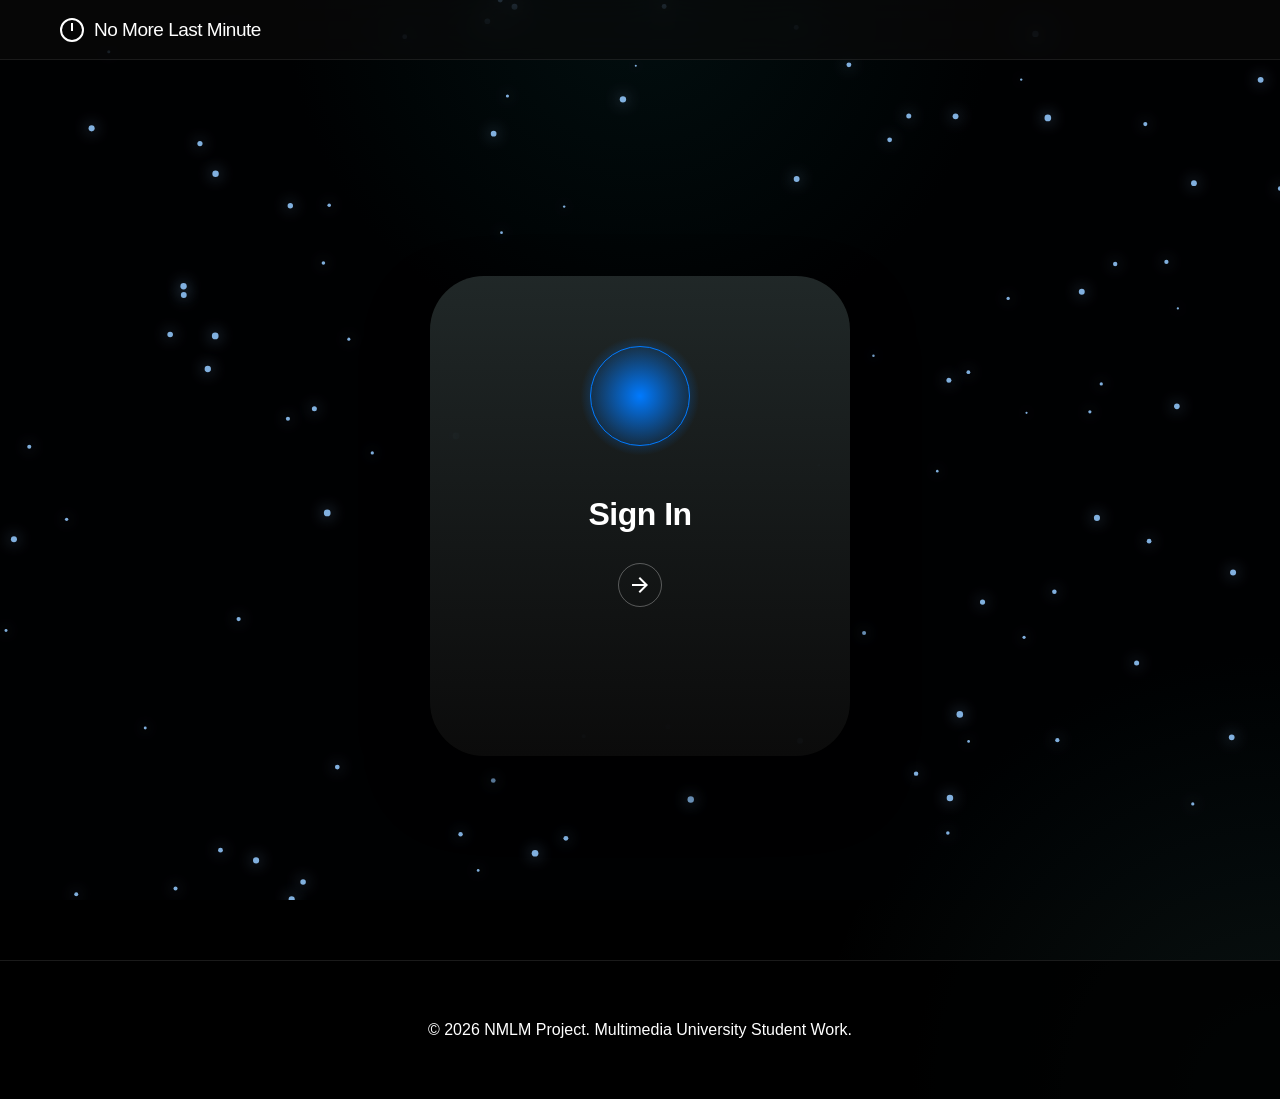
==== commit 8f9fbe58: "modals.css, style.css, zen.css and index.html" ====
--- a/index.html
+++ b/index.html
@@ -894,25 +894,7 @@
                     <p class="form-switch"><span data-i18n="already-have-id">Already have an ID?</span> <span onclick="showView('signin')" data-i18n="sign-in">Sign In</span></p>
                 </div>
 
-                <div id="view-otp" class="auth-view">
-                    <div class="otp-container">
-                        <div class="otp-header">
-                            <h1 class="welcome-title" data-i18n="verify-email">Verify Email</h1>
-                            <p class="otp-subtitle" data-i18n="email-code-sent">We sent a 6-digit code to your email</p>
-                        </div>
-                        <div class="otp-input-container">
-                            <input type="text" class="otp-input" maxlength="1" id="otp-1" oninput="handleOtpInput(this, 'otp-2')" onkeydown="handleOtpKeydown(event, this, null)">
-                            <input type="text" class="otp-input" maxlength="1" id="otp-2" oninput="handleOtpInput(this, 'otp-3')" onkeydown="handleOtpKeydown(event, this, 'otp-1')">
-                            <input type="text" class="otp-input" maxlength="1" id="otp-3" oninput="handleOtpInput(this, 'otp-4')" onkeydown="handleOtpKeydown(event, this, 'otp-2')">
-                            <input type="text" class="otp-input" maxlength="1" id="otp-4" oninput="handleOtpInput(this, 'otp-5')" onkeydown="handleOtpKeydown(event, this, 'otp-3')">
-                            <input type="text" class="otp-input" maxlength="1" id="otp-5" oninput="handleOtpInput(this, 'otp-6')" onkeydown="handleOtpKeydown(event, this, 'otp-4')">
-                            <input type="text" class="otp-input" maxlength="1" id="otp-6" oninput="handleOtpInput(this, null)" onkeydown="handleOtpKeydown(event, this, 'otp-5')">
-                        </div>
-                        <button class="action-btn" onclick="handleOtpVerify()" data-i18n="verify">Verify</button>
-                        <p class="otp-resend"><span data-i18n="didnt-receive">Didn't receive the code?</span> <span onclick="resendOtp()" data-i18n="resend">Resend</span></p>
-                        <p class="otp-footer">Back to <span onclick="showView('signup')" data-i18n="sign-up">Sign Up</span></p>
-                    </div>
-                </div>
+                
 
                 <div id="view-dashboard" class="auth-view">
                     <div class="overview-dashboard-container ov-dashboard-wrapper">
@@ -920,33 +902,32 @@
                             <div class="ov-premium-card overview-card tile-summary">
                                 <div class="card-header-row" style="display:flex; justify-content:space-between; align-items:center; gap:12px; margin-bottom: 12px;">
                                     <span class="card-label" id="user-greeting">Quick Summary</span>
-                                    <span class="card-note">This month</span>
                                 </div>
                                 <div class="stats-subgrid">
                                     <div class="stat-item">
-                                        <span class="stat-value" id="ov-stat-total">0</span>
-                                        <span class="stat-label">Total Task</span>
+                                        <span class="stat-value" id="statTotalTask"></span>
+                                        <span class="stat-label" data-i18n="total-tasks">Total Task</span>
                                     </div>
                                     <div class="stat-item">
-                                        <span class="stat-value" id="ov-stat-completed">0</span>
-                                        <span class="stat-label">Completed</span>
+                                        <span class="stat-value" id="statCompletedTask">0</span>
+                                        <span class="stat-label" data-i18n="completed">Completed</span>
                                     </div>
                                     <div class="stat-item">
-                                        <span class="stat-value" id="ov-stat-pending">0</span>
-                                        <span class="stat-label">Pending</span>
+                                        <span class="stat-value" id="statPendingTask">0</span>
+                                        <span class="stat-label" data-i18n="pending">Pending</span>
                                     </div>
                                     <div class="stat-item">
-                                        <span class="stat-value" id="ov-stat-minutes">0</span>
-                                        <span class="stat-label">Minutes</span>
+                                        <span class="stat-value" id="statMinutes">0</span>
+                                        <span class="stat-label" data-i18n="minutes">Minutes</span>
                                     </div>
                                 </div>
                             </div>
 
                             <div class="ov-premium-card overview-card tile-completion" style="display:flex; align-items:center; justify-content:space-between; gap:16px;">
                                 <div>
-                                    <span class="stat-label">Overall Completion</span>
+                                    <span class="stat-label" data-i18n="overall-completion">Overall Completion</span>
                                     <span class="stat-value" id="ov-completion-percent" style="font-size: 32px;">0%</span>
-                                    <div class="completion-text" id="ov-completion-text">0% completed this month</div>
+                                    <div class="completion-text" id="ov-completion-text" data-i18n="completion-text">0% completed this month</div>
                                 </div>
                                 <div class="mini-progress-ring" id="ov-completion-ring" style="--progress: 0%;">
                                     <span id="ov-completion-ring-label">0%</span>
@@ -954,9 +935,9 @@
                             </div>
 
                             <div class="ov-premium-card overview-card tile-chart">
-                                <h4 class="section-label" style="margin:0; opacity: 0.6; font-weight: 400; font-size: 13px; text-transform: uppercase; letter-spacing: 1px;">Recent Study Trend</h4>
+                                <h4 class="section-label" style="margin:0; opacity: 0.6; font-weight: 400; font-size: 13px; text-transform: uppercase; letter-spacing: 1px;"data-i18n="recent-study-trend">Recent Study Trend</h4>
                                 <div class="placeholder-chart">
-                                    <p>Visualizing your productivity...</p>
+                                    <p data-i18n="visualizing-productivity">Visualizing your productivity...</p>
                                 </div>
                             </div>
                         </div>
@@ -964,7 +945,11 @@
                             <div class="ov-premium-card ov-card-tasks overview-card tasks-express-module">
                                 <div class="card-header-row" style="display:flex; justify-content:space-between; align-items:center; gap:12px; margin-bottom: 12px;">
                                     <span class="card-label" data-i18n="tasks">TASKS</span>
-                                    <button class="quick-add-btn" onclick="openQuickAddTaskModal()" data-i18n="new-task">+ New Task</button>
+                                    <button class="quick-add-btn" onclick="toggleOverviewQuickAddRow()" data-i18n="new-task">+ New Task</button>
+                                </div>
+                                <div id="overviewQuickAddRow" style="display:none; align-items:center; gap:8px; margin-bottom:12px; flex-wrap:wrap;">
+                                    <input id="overviewQuickTaskTitle" type="text" class="task-input" placeholder="Quick task title" data-i18n="quick-task-title" style="flex:1; min-width:0; padding:10px 12px; font-size:0.95rem;" />
+                                    <button class="action-btn confirm-btn" type="button" onclick="saveTask('overview')" data-i18n="confirm">Confirm</button>
                                 </div>
                                 <div id="ov-tasks-stream-container" class="mini-task-list"></div>
                             </div>
@@ -973,8 +958,9 @@
                                 <span class="card-label" data-i18n="pomodoro">POMODORO</span>
                                 <div class="mini-timer-display" id="ov-timer-display">25:00</div>
                                 <div class="mini-timer-controls" style="display:flex; gap:10px; justify-content:center; margin-top:10px;">
-                                    <button id="ov-start-btn" onclick="toggleOverviewPomodoro()" style="width:40px; height:32px; border-radius:12px; border:none; background:rgba(255,255,255,0.08); color:#fff; cursor:pointer;"><i class="fas fa-play"></i></button>
-                                    <button onclick="resetOverviewPomodoro()" style="width:40px; height:32px; border-radius:12px; border:none; background:rgba(255,255,255,0.08); color:#fff; cursor:pointer;"><i class="fas fa-undo"></i></button>
+                                    <button class="btn btn-primary btn-start" id="startPomodoroBtn" onclick="startPomodoro()" data-i18n="start">Start</button>
+                                    <button class="btn btn-secondary" id="pausePomodoroBtn" onclick="togglePomodoroPause()" style="display:none" data-i18n="pause">Pause</button>
+                                    <button class="btn btn-secondary" id="resetPomodoroBtn" onclick="resetPomodoro()" style="display:none" data-i18n="reset">Reset</button>
                                 </div>
                             </div>
 
@@ -998,54 +984,55 @@
                         </div>
                     </div>
                 </div>
+                
                 <div id="view-stats" class="auth-view">
                     <div class="dashboard-layout">
                         <div class="stats-grid">
                             <div class="g2-component stats-card summary-card">
                                 <div class="card-header">
-                                    <h4 class="section-label">Quick Summary</h4>
-                                    <span class="card-note">This month</span>
+                                    <h4 class="section-label" data-i18n="quick-summary">Quick Summary</h4>
+                                    <span class="card-note" data-i18n="this-month">This month</span>
                                 </div>
                                 <div class="stats-subgrid">
                                     <div class="stat-item">
                                         <span class="stat-value" id="statTotalTask">0</span>
-                                        <span class="stat-label">Total Tasks</span>
+                                        <span class="stat-label" data-i18n="total-task">Total Tasks</span>
                                     </div>
                                     <div class="stat-item">
                                         <span class="stat-value" id="statCompletedTask">0</span>
-                                        <span class="stat-label">Completed</span>
+                                        <span class="stat-label" data-i18n="completed">Completed</span>
                                     </div>
                                     <div class="stat-item">
                                         <span class="stat-value" id="statPendingTask">0</span>
-                                        <span class="stat-label">Pending</span>
+                                        <span class="stat-label" data-i18n="pending">Pending</span>
                                     </div>
                                     <div class="stat-item">
                                         <span class="stat-value" id="statStudyMinutes">0</span>
-                                        <span class="stat-label">Study Minutes</span>
+                                        <span class="stat-label" data-i18n="minutes">Study Minutes</span>
                                     </div>
                                 </div>
                                 <div class="completion-block">
-                                    <div class="completion-title">Task Completion</div>
+                                    <div class="completion-title" data-i18n="overall-completion">Task Completion</div>
                                     <div class="completion-bar">
                                         <div class="completion-fill" id="completionFill"></div>
                                     </div>
-                                    <div class="completion-text" id="completionText">0% completed</div>
+                                    <div class="completion-text" data-i18n="completion-text" id="completionText">0% completed</div>
                                 </div>
                             </div>
 
                             <div class="g2-component stats-card pomodoro-card">
                                 <div class="card-header">
-                                    <h4 class="section-label">Pomodoro Usage</h4>
-                                    <span class="card-note">Today</span>
+                                    <h4 class="section-label" data-i18n="pomodoro-usage">Pomodoro Usage</h4>
+                                    <span class="card-note" data-i18n="today">Today</span>
                                 </div>
                                 <div class="pomodoro-dashboard">
                                     <div class="pomodoro-stat">
                                         <span class="pomodoro-value" id="dailyPomodoroMinutes">0</span>
-                                        <span class="pomodoro-label">Minutes today</span>
+                                        <span class="pomodoro-label" data-i18n="minutes-today">Minutes today</span>
                                     </div>
                                     <div class="pomodoro-stat">
                                         <span class="pomodoro-value" id="todayPomodoroSessions">0</span>
-                                        <span class="pomodoro-label">Sessions</span>
+                                        <span class="pomodoro-label" data-i18n="sessions">Sessions</span>
                                     </div>
                                 </div>
                                 <div class="pomodoro-meter">
@@ -1056,10 +1043,10 @@
 
                             <div class="g2-component stats-card emotion-card">
                                 <div class="card-header">
-                                    <h4 class="section-label">Emotion Check-In</h4>
-                                    <span class="card-note">Current hour mood</span>
-                                </div>
-                                <p class="emotion-subtext">Tap a mood once an hour. You can change it if needed.</p>
+                                    <h4 class="section-label" data-i18n="emotion-check-in">Emotion Check-In</h4>
+                                    <span class="card-note" data-i18n="current-hour-mood">Current hour mood</span>
+                                </div>
+                                <p class="emotion-subtext" data-i18n="tap-mood">Tap a mood once an hour. You can change it if needed.</p>
                                 <div class="emotion-buttons">
                                     <button class="mood-button mood-good" id="moodGoodBtn" onclick="handleMoodClick('good')" data-i18n="good">Good</button>
                                     <button class="mood-button mood-bad" id="moodBadBtn" onclick="handleMoodClick('bad')" data-i18n="bad">Bad</button>
@@ -1070,8 +1057,8 @@
 
                             <div class="g2-component stats-card trend-card">
                                 <div class="card-header">
-                                    <h4 class="section-label">Recent Study Trend</h4>
-                                    <span class="card-note">Daily pomodoro minutes</span>
+                                    <h4 class="section-label" data-i18n="recent-study-trend">Recent Study Trend</h4>
+                                    <span class="card-note" data-i18n="daily-pomodoro-minutes">Daily pomodoro minutes</span>
                                 </div>
                                 <div class="trend-scroll-container" id="trendScroll"></div>
                                 <div class="trend-footer" data-i18n="swipe-or-scroll">Swipe or scroll left / right for more days.</div>
@@ -1135,7 +1122,7 @@
                             <button class="cal-arrow" onclick="changeMonth(-1)">
                                 <svg viewBox="0 0 24 24" width="20" height="20" fill="none" stroke="currentColor" stroke-width="2"><polyline points="15 18 9 12 15 6"></polyline></svg>
                             </button>
-                            <h2 id="current-month-display">May 2026</h2>
+                            <h2 id="current-month-display" data-i18n="current-month-display">May 2026</h2>
                             <button class="cal-arrow" onclick="changeMonth(1)">
                                 <svg viewBox="0 0 24 24" width="20" height="20" fill="none" stroke="currentColor" stroke-width="2"><polyline points="9 18 15 12 9 6"></polyline></svg>
                             </button>
@@ -1217,7 +1204,7 @@
                                 <span class="stats-card-label" data-i18n="total-study-time">Total Pomodoro Time</span>
                                 <div class="total-time-display">
                                     <span class="time-value" id="totalPomodoroHours">0</span>
-                                    <span class="time-unit">hours</span>
+                                    <span class="time-unit" data-i18n="hours">hours</span>
                                 </div>
                                 <div class="pomodoro-icon-large">
                                     <svg viewBox="0 0 24 24" width="48" height="48" fill="none" stroke="currentColor" stroke-width="1.5">
@@ -1396,6 +1383,7 @@
                                 <button class="language-btn" data-lang="en" onclick="changeLanguage('en')" style="padding: 6px 12px; border-radius: 8px; border: 1px solid rgba(255,255,255,0.2); background: rgba(255,255,255,0.08); color: white; cursor: pointer; transition: all 0.3s ease;">English</button>
                                 <button class="language-btn" data-lang="zh" onclick="changeLanguage('zh')" style="padding: 6px 12px; border-radius: 8px; border: 1px solid rgba(255,255,255,0.2); background: rgba(255,255,255,0.08); color: white; cursor: pointer; transition: all 0.3s ease;">中文</button>
                                 <button class="language-btn" data-lang="ms" onclick="changeLanguage('ms')" style="padding: 6px 12px; border-radius: 8px; border: 1px solid rgba(255,255,255,0.2); background: rgba(255,255,255,0.08); color: white; cursor: pointer; transition: all 0.3s ease;">Melayu</button>
+                                <button class="language-btn" data-lang="tamil" onclick="changeLanguage('tamil')" style="padding: 6px 12px; border-radius: 8px; border: 1px solid rgba(255,255,255,0.2); background: rgba(255,255,255,0.08); color: white; cursor: pointer; transition: all 0.3s ease;">Tamil</button>
                             </div>
                         </div>
                         <div class="settings-item">
@@ -1548,9 +1536,7 @@
         </div>
     </div>
 
-    <!-- ==================== 多语言系统 (I18N System) ==================== -->
     <script>
-        // 翻译数据对象 - Translation Data Object
         const translations = {
             en: {
                 // Navigation and Main
@@ -1562,7 +1548,44 @@
                 'search': 'Search',
                 'settings': 'Settings',
                 'account': 'Account',
-                
+                'contact-us': 'Contact Us',
+                'footer-copy': '© 2026 NMLM Project. Multimedia University Student Work.',
+                'search-placeholder': 'Search pages, tasks, features...',
+                'month-1': 'January',
+                'month-2': 'February',
+                'month-3': 'March',
+                'month-4': 'April',
+                'month-5': 'May',
+                'month-6': 'June',
+                'month-7': 'July',
+                'month-8': 'August',
+                'month-9': 'September',
+                'month-10': 'October',
+                'month-11': 'November',
+                'month-12': 'December',
+                'quick-add-title': 'Quick Add Task',
+                'quick-task-title': 'Quick task title',
+                'visualizing-productivity': 'Visualizing your productivity...',
+                'overview-no-overdue': '🎉 Great job — no overdue items in the mini view.',
+                'all-caught-up-today': '🎉 All caught up for today!',
+                'leaderboard-no-data': 'No leaderboard data available',
+                'no-mood': 'No mood',
+                'continue': 'Continue',
+                'task-title-placeholder': 'Task title',
+                'task-time-placeholder': 'Time',
+                'quick-notes-placeholder': 'Optional notes',
+                'add-task': 'Add Task',
+                'pomodoro-finished': 'Pomodoro Finished',
+                'pomodoro-finished-desc': 'Time is up. The alarm will keep playing until you stop it.',
+                'stop-alarm': 'Stop Alarm',
+                'share-your-achievement': 'Share Your Achievement',
+                'my-ranking': 'My Ranking',
+                'emotion-check-in': 'Emotion Check-In',
+                'current-hour-mood': 'Current hour mood',
+                'tap-mood': 'Tap a mood once an hour. You can change it if needed.',
+                'daily-pomodoro-minutes': 'Daily pomodoro minutes',
+                'hours': 'hours',
+
                 // Settings
                 'theme': 'Theme',
                 'dark-mode': 'Dark Mode',
@@ -1576,6 +1599,8 @@
                 'notifications': 'Notifications',
                 'general': 'General',
                 'contact': 'Contact',
+                'timer-paused': 'Timer paused. Take a short break!',
+                'timer-resumed': 'Timer resumed. Back to focus!',
                 
                 // Sign In/Up
                 'sign-in': 'Sign In',
@@ -1596,7 +1621,23 @@
                 'didnt-receive': "Didn't receive the code?",
                 'resend': 'Resend',
                 'back-to-signup': 'Back to Sign Up',
-                
+                'welcome-back': 'Welcome Back!',
+                'signed-in': "you're now signed in.",
+                'sign-out': 'Sign Out',
+                'invalid-credentials': 'Invalid credentials, please try again.',
+                'verification-code-sent': 'Verification code sent to your email.',
+                'verification-code-invalid': 'Invalid verification code, please try again.',
+                'account-created': 'Account created successfully! Please sign in.',
+                'account-creation-failed': 'Account creation failed. Please try again.',
+                'email-already-in-use': 'Email already in use. Please use a different email or sign in.',
+                'passwords-do-not-match': 'Passwords do not match. Please try again.',
+                'enter-email': 'Please enter your email.',
+                'enter-password': 'Please enter your password.',
+                'enter-full-name': 'Please enter your full name.',
+                'enter-confirm-password': 'Please confirm your password.',
+                'verification-code-sent': 'Verification code sent to your email.',
+                'verification-code-invalid': 'Invalid verification code, please try again.',
+
                 // Dashboard
                 'quick-summary': 'Quick Summary',
                 'this-month': 'This month',
@@ -1615,7 +1656,17 @@
                 'total-tasks': 'Total Tasks',
                 'study-minutes': 'Study Minutes',
                 'task-completion': 'Task Completion',
-                
+                'total-task': 'Total Task',
+                'completed': 'Completed',
+                'pending': 'Pending',
+                'minutes': 'Minutes',
+                'overall-completion': 'Overall Completion',
+                'completion-text': 'completed this month',
+                'recent-study-trend': 'Recent Study Trend',
+                'visualizing': 'Visualizing your productivity...',
+                'tasks': 'TASKS',
+                'new-task': '+ New Task',
+
                 // Stats Page
                 'pomodoro-usage': 'Pomodoro Usage',
                 'today': 'Today',
@@ -1640,7 +1691,14 @@
                 'pause': 'Pause',
                 'reset': 'Reset',
                 'zen-mode': 'ZEN Mode',
-                
+                'paused': 'Paused',
+                'session-complete': 'Session Complete',
+                'resume': 'Resume',
+                'reset-pomodoro': 'Reset Pomodoro',
+                'paused': 'Paused',
+                'continue': 'Continue',
+                
+
                 // Task Page
                 'new-task-label': 'New Task',
                 'title': 'Title',
@@ -1684,7 +1742,9 @@
                 'enter-zen': 'Enter Zen',
                 'download': 'Download',
                 'contact-us': 'Contact Us',
-                
+                'no-tasks-completed': 'No tasks completed yet. Start your first task!',
+                'completed-this-month': 'completed this month',
+
                 // Additional
                 'edit-profile': 'Edit Profile',
                 'switch-account': 'Switch Account',
@@ -1703,6 +1763,12 @@
                 'share-your-achievement': 'Share Your Achievement',
                 'my-ranking': 'My Ranking',
                 'share': 'Share',
+                
+                // Notifications
+                'welcome-title': 'Welcome!',
+                'load-error-title': 'Load Error',
+                'load-error-message': 'Some data failed to load. Please refresh if needed.',
+                
                 'footer-copy': '© 2026 NMLM Project. Multimedia University Student Work.',
             },
             zh: {
@@ -1715,7 +1781,42 @@
                 'search': '搜索',
                 'settings': '设置',
                 'account': '账户',
-                
+                'contact-us': '联系我们',
+                'footer-copy': '© 2026 NMLM 项目。多媒体大学学生作品。',
+                'search-placeholder': '搜索页面、任务、功能...',
+                'month-1': '一月',
+                'month-2': '二月',
+                'month-3': '三月',
+                'month-4': '四月',
+                'month-5': '五月',
+                'month-6': '六月',
+                'month-7': '七月',
+                'month-8': '八月',
+                'month-9': '九月',
+                'month-10': '十月',
+                'month-11': '十一月',
+                'month-12': '十二月',
+                'quick-add-title': '快速添加任务',
+                'quick-task-title': '快速任务标题',
+                'visualizing-productivity': '正在将你的生产力可视化...',
+                'overview-no-overdue': '🎉 干得好 — 迷你视图中没有逾期事项。',
+                'task-title-placeholder': '任务标题',
+                'task-time-placeholder': '时间',
+                'quick-notes-placeholder': '可选备注',
+                'add-task': '添加任务',
+                'pomodoro-finished': '番茄钟结束',
+                'pomodoro-finished-desc': '时间到。闹钟会一直响，直到你停止它。',
+                'stop-alarm': '停止闹钟',
+                'share-your-achievement': '分享你的成就',
+                'my-ranking': '我的排名',
+                'emotion-check-in': '情绪签到',
+                'current-hour-mood': '当前小时心情',
+                'tap-mood': '每小时点击一次心情。如果需要，您可以更改它。',
+                'daily-pomodoro-minutes': '每日番茄钟分钟数',
+                'hours': '小时',
+                'timer-paused': '计时器已暂停。休息一下吧！',
+                'timer-resumed': '计时器已继续。回到专注吧！',
+
                 // Settings
                 'theme': '主题',
                 'dark-mode': '深色模式',
@@ -1749,6 +1850,25 @@
                 'didnt-receive': '没有收到代码？',
                 'resend': '重新发送',
                 'back-to-signup': '返回注册',
+                'welcome-back': '欢迎回来！',
+                'signed-in': '您已登录。',
+                'sign-out': '登出',
+                'invalid-credentials': '凭证无效，请重试。',
+                'verification-code-sent': '验证码已发送到您的邮箱。',
+                'verification-code-invalid': '验证码无效，请重试。',
+                'account-created': '账户创建成功！请登录。',
+                'account-creation-failed': '账户创建失败。请重试。',
+                'email-already-in-use': '邮箱已被使用。请使用不同的邮箱或登录。',
+                'passwords-do-not-match': '密码不匹配。请重试。',
+                'enter-email': '请输入您的邮箱。',
+                'enter-password': '请输入您的密码。',
+                'enter-full-name': '请输入您的全名。',
+                'enter-confirm-password': '请确认您的密码。',
+                'verification-code-sent': '验证码已发送到您的邮箱。',
+                'verification-code-invalid': '验证码无效，请重试。',
+                'paused': '已暂停',
+                'continue': '继续',
+                'resume': '继续',
                 
                 // Dashboard
                 'quick-summary': '快速总结',
@@ -1768,6 +1888,19 @@
                 'total-tasks': '总任务数',
                 'study-minutes': '学习分钟数',
                 'task-completion': '任务完成度',
+                'total-task': '总任务数',
+                'completed': '已完成',
+                'pending': '待处理',
+                'minutes': '分钟',
+                'overall-completion': '总体完成度',
+                'completion-text': '本月已完成',
+                'recent-study-trend': '最近学习趋势',
+                'visualizing': '可视化您的生产力...',
+                'tasks': '任务',
+                'new-task': '+ 新任务',
+                'no-tasks-completed': '还没有完成的任务。开始你的第一个任务吧！',
+                'completed-this-month': '本月已完成',
+
                 
                 // Stats Page
                 'pomodoro-usage': '番茄钟使用情况',
@@ -1791,8 +1924,15 @@
                 'seconds': '秒',
                 'start': '开始',
                 'pause': '暂停',
+                'continue': '继续',
+                'all-caught-up-today': '🎉 今天已全部完成！',
+                'leaderboard-no-data': '暂无排行榜数据',
+                'no-mood': '无心情',
                 'reset': '重置',
                 'zen-mode': '禅模式',
+                'pause': '暂停',
+                'continue': '继续',
+                'resume': '继续',
                 
                 // Task Page
                 'new-task-label': '新任务',
@@ -1856,6 +1996,12 @@
                 'share-your-achievement': '分享你的成就',
                 'my-ranking': '我的排名',
                 'share': '分享',
+                
+                // Notifications
+                'welcome-title': '欢迎！',
+                'load-error-title': '加载错误',
+                'load-error-message': '部分数据加载失败。如需要，请刷新。',
+                
                 'footer-copy': '© 2026 NMLM 项目。多媒体大学学生作品。',
             },
             ms: {
@@ -1868,7 +2014,33 @@
                 'search': 'Cari',
                 'settings': 'Pengaturan',
                 'account': 'Akun',
-                
+                'contact-us': 'Hubungi Kami',
+                'footer-copy': '© 2026 Proyek NMLM. Karya Mahasiswa Universitas Multimedia.',
+                'search-placeholder': 'Cari halaman, tugas, fitur...',
+                'month-1': 'Januari',
+                'month-2': 'Februari',
+                'month-3': 'Mac',
+                'month-4': 'April',
+                'month-5': 'Mei',
+                'month-6': 'Jun',
+                'month-7': 'Julai',
+                'month-8': 'Ogos',
+                'month-9': 'September',
+                'month-10': 'Oktober',
+                'month-11': 'November',
+                'month-12': 'Disember',
+                'quick-add-title': 'Tambah Tugas Cepat',
+                'task-title-placeholder': 'Judul tugas',
+                'quick-task-title': 'Judul tugas cepat',
+                'visualizing-productivity': 'Memvisualkan produktiviti anda...',
+                'overview-no-overdue': '🎉 Bagus — tiada item tertunggak dalam paparan mini.',
+                'task-time-placeholder': 'Waktu',
+                'quick-notes-placeholder': 'Catatan opsional',
+                'add-task': 'Tambah Tugas',
+                'pomodoro-finished': 'Pomodoro Selesai',
+                'pomodoro-finished-desc': 'Waktu habis. Alarm akan terus berbunyi hingga Anda menghentikannya.',
+                'stop-alarm': 'Hentikan Alarm',
+
                 // Settings
                 'theme': 'Tema',
                 'dark-mode': 'Mode Gelap',
@@ -1902,7 +2074,24 @@
                 'didnt-receive': 'Tidak menerima kode?',
                 'resend': 'Kirim Ulang',
                 'back-to-signup': 'Kembali ke Daftar',
-                
+                'welcome-back': 'Selamat Datang Kembali!',
+                'signed-in': "Anda sekarang masuk.",
+                'sign-out': 'Keluar',
+                'invalid-credentials': 'Kredensial tidak valid, silakan coba lagi.',
+                'verification-code-sent': 'Kode verifikasi telah dikirim ke email Anda.',
+                'verification-code-invalid': 'Kode verifikasi tidak valid, silakan coba lagi.',
+                'account-created': 'Akun berhasil dibuat! Silakan masuk.',
+                'account-creation-failed': 'Pembuatan akun gagal. Silakan coba lagi.',
+                'email-already-in-use': 'Email sudah digunakan. Silakan gunakan email lain atau masuk.',
+                'passwords-do-not-match': 'Kata sandi tidak cocok. Silakan coba lagi.',
+                'enter-email': 'Silakan masukkan email Anda.',
+                'enter-password': 'Silakan masukkan kata sandi Anda.',
+                'enter-full-name': 'Silakan masukkan nama lengkap Anda.',
+                'enter-confirm-password': 'Silakan konfirmasi kata sandi Anda.',
+                'verification-code-sent': 'Kode verifikasi telah dikirim ke email Anda.',
+                'verification-code-invalid': 'Kode verifikasi tidak valid, silakan coba lagi.',
+                
+
                 // Dashboard
                 'quick-summary': 'Ringkasan Cepat',
                 'this-month': 'Bulan ini',
@@ -1921,7 +2110,16 @@
                 'total-tasks': 'Total Tugas',
                 'study-minutes': 'Menit Belajar',
                 'task-completion': 'Penyelesaian Tugas',
-                
+                'total-task': 'Total Tugas',
+                'completed': 'Selesai',
+                'pending': 'Menunggu',
+                'minutes': 'Menit',
+                'paused': 'Jeda',
+                'continue': 'Lanjutkan',
+                'resume': 'Lanjutkan',
+                'timer-paused': 'Pengatur waktu dijeda. Istirahat sebentar!',
+                'timer-resumed': 'Pengatur waktu dilanjutkan. Kembali fokus!',
+
                 // Stats Page
                 'pomodoro-usage': 'Penggunaan Pomodoro',
                 'today': 'Hari Ini',
@@ -1944,8 +2142,17 @@
                 'seconds': 'Detik',
                 'start': 'Mulai',
                 'pause': 'Jeda',
+                'continue': 'Teruskan',
+                'all-caught-up-today': '🎉 Semua telah selesai untuk hari ini!',
+                'leaderboard-no-data': 'Tiada data papan pendahulu tersedia',
+                'no-mood': 'Tiada mood',
                 'reset': 'Atur Ulang',
                 'zen-mode': 'Mode Zen',
+                'timer': 'Pengatur Waktu',
+                'zen-mode': 'Mode Zen',
+                'paused': 'Jeda',
+                'running': 'Berjalan',
+                'no-task-completed': 'Belum ada tugas yang diselesaikan. Mulailah sesi pomodoro untuk menyelesaikan tugas!',
                 
                 // Task Page
                 'new-task-label': 'Tugas Baru',
@@ -1956,13 +2163,13 @@
                 'todays-tasks': 'Tugas Hari Ini',
                 'loading-tasks': 'Memuat tugas...',
                 'may': 'Mei',
-                'mon': 'Sen',
+                'mon': 'Isn',
                 'tue': 'Sel',
                 'wed': 'Rab',
-                'thu': 'Kam',
+                'thu': 'Kha',
                 'fri': 'Jum',
                 'sat': 'Sab',
-                'sun': 'Min',
+                'sun': 'Aha',
                 
                 // Leaderboard
                 'your-rank': 'Peringkat Anda',
@@ -2009,30 +2216,273 @@
                 'share-your-achievement': 'Kongsi Pencapaian Anda',
                 'my-ranking': 'Kedudukan Saya',
                 'share': 'Kongsi',
+                'timer': 'Penggera',
+                'zen-mode': 'Mod Zen',
+                'all-caught-up-today': '🎉 Semua sudah selesai untuk hari ini!',
+                
+                // Notifications
+                'welcome-title': 'Selamat Datang!',
+                'load-error-title': 'Ralat Pemuatan',
+                'load-error-message': 'Beberapa data gagal memuatkan. Sila segarkan jika diperlukan.',
+                
                 'footer-copy': '© 2026 Projek NMLM. Kerja Pelajar Multimedia University.',
+            },
+            tamil: {
+                // Navigation and Main
+                'overview': 'மேலோக்கம்',
+                'task': 'பணி',
+                'leaderboard': 'தரவரிசை',
+                'stats': 'புள்ளிவிவரங்கள்',
+                'pomodoro': 'பொமோடோரோ',
+                'search': 'தேடல்',
+                'settings': 'அமைப்புகள்',
+                'account': 'கணக்கு',
+                'contact-us': 'எங்களை தொடர்பு கொள்ள',
+                'footer-copy': '© 2026 NMLM திட்டம். மல்டிமீடியா பல்கலைக்கழக மாணவர் வேலை.',
+                'search-placeholder': 'பக்கங்கள், பணிகள், அம்சங்களை தேடவும்...',
+                'quick-add-title': 'விரைவு பணி சேர்க்க',
+                'task-title-placeholder': 'பணி தலைப்பு',
+                'quick-task-title': 'விரைவு பணி தலைப்பு',
+                'visualizing-productivity': 'உங்கள் செயல்திறனைக் காட்சியமைக்கிறது...',
+                'overview-no-overdue': '🎉 நன்று — சிறு பார்வையில் எந்த காலாவதியான உருப்படிகளும் இல்லை.',
+                'task-time-placeholder': 'நேரம்',
+                'quick-notes-placeholder': 'விருப்பமான குறிப்புகள்',
+                'add-task': 'பணி சேர்க்க',
+                'pomodoro-finished': 'பொமோடோரோ முடிந்தது',
+                'pomodoro-finished-desc': 'நேரம் முடிந்தது. அலாரம் அதை நிறுத்தும் வரை தொடர்ந்து ஒலிக்கிறது.',
+                'stop-alarm': 'அலாரம் நிறுத்து',
+                'share-your-achievement': 'உங்கள் சாதனையை பகிரவும்',
+                'my-ranking': 'என் தரவரிசை',
+                'emotion-check-in': 'உணர்வு பதிவு',
+                'current-hour-mood': 'தற்போதைய மணிநேர மனநிலை',
+                'tap-mood': 'ஒரு மணிநேரத்திற்கு ஒருமுறை மனநிலையைத் தட்டவும். தேவையானால், நீங்கள் அதை மாற்றலாம்.',
+                'daily-pomodoro-minutes': 'தினசரி பொமோடோரோ நிமிடங்கள்',
+                'hours': 'மணி நேரங்கள்',
+                
+                
+                // Settings
+                'theme': 'தீம்',
+                'dark-mode': 'இருண்ட பயன்முறை',
+                'language': 'மொழி',
+                'cursor-style': 'கர்சர் பாணி',
+                'cursor-default': 'முன்னிருப்பு',
+                'cursor-1': 'கர்சர் 1',
+                'cursor-2': 'கர்சர் 2',
+                'cursor-3': 'கர்சர் 3',
+                'cursor-4': 'கர்சர் 4',
+                'notifications': 'அறிவிப்புகள்',
+                'general': 'பொதுவான',
+                'contact': 'தொடர்பு',
+                'timer-paused': 'டைமர் இடைநிறுத்தப்பட்டது. சிறிது ஓய்வெடுக்கவும்!',
+                'timer-resumed': 'டைமர் மீண்டும் தொடங்கியது. மீண்டும் கவனம் செலுத்துங்கள்!',
+                
+                // Sign In/Up
+                'sign-in': 'உள்நுழைக',
+                'sign-up': 'பதிவு செய்க',
+                'email-or-id': 'மின்னஞ்சல் அல்லது மாணவர் ID',
+                'password': 'கடவுச்சொல்',
+                'login': 'உள்நுழைக',
+                'dont-have-id': 'ID இல்லையா?',
+                'create-yours': 'உங்களை உருவாக்கவும்',
+                'full-name': 'முழு பெயர்',
+                'student-email': 'மாணவர் மின்னஞ்சல்',
+                'confirm-password': 'கடவுச்சொல்லை உறுதிசெய்க',
+                'create-account': 'கணக்கை உருவாக்கவும்',
+                'already-have-id': 'ஆல்ரெடி ID உள்ளதா?',
+                'verify-email': 'மின்னஞ்சலை சரிபார்க்க',
+                'email-code-sent': 'நாங்கள் உங்கள் மின்னஞ்சலுக்கு 6 இலக்க குறியீட்டை அனுப்பினோம்',
+                'verify': 'சரிபார்க்க',
+                'didnt-receive': 'குறியீட்டைப் பெறவில்லையா?',
+                'resend': 'மீண்டும் அனுப்பவும்',
+                'back-to-signup': 'பதிவு செய்ய திரும்பவும்',
+                'welcome-back': 'திரும்ப வரவேற்கிறோம்!',
+                'signed-in': 'நீங்கள் தற்போது உள்நுழைந்துள்ளீர்கள்.',
+                'sign-out': 'வெளியேறு',
+                'invalid-credentials': 'தரவு தவறானது, தயவுசெய்து மீண்டும் முயற்சிக்கவும்.',
+                'verification-code-sent': 'சரிபார்ப்பு குறியீடு உங்கள் மின்னஞ்சலுக்கு அனுப்பப்பட்டது.',
+                'verification-code-invalid': 'சரிபார்ப்பு குறியீடு தவறானது, தயவுசெய்து மீண்டும் முயற்சிக்கவும்.',
+                'account-created': 'கணக்கு வெற்றிகரமாக உருவாக்கப்பட்டது! தயவுசெய்து உள்நுழைக.',
+                'account-creation-failed': 'கணக்கு உருவாக்கம் தோல்வியடைந்தது. தயவுசெய்து மீண்டும் முயற்சிக்கவும்.',
+                'email-already-in-use': 'மின்னஞ்சல் ஏற்கனவே பயன்படுத்தப்படுகிறது. தயவுசெய்து வேறு மின்னஞ்சலை பயன்படுத்தவும் அல்லது உள்நுழைக.',
+                'passwords-do-not-match': 'கடவுச்சொற்கள் பொருந்தவில்லை. தயவுசெய்து மீண்டும் முயற்சிக்கவும்.',
+                'enter-email': 'தயவுசெய்து உங்கள் மின்னஞ்சலை உள்ளிடவும்.',
+                'enter-password': 'தயவுசெய்து உங்கள் கடவுச்சொல்லை உள்ளிடவும்.',
+                'enter-full-name': 'தயவுசெய்து உங்கள் முழு பெயரை உள்ளிடவும்.',
+                'enter-confirm-password': 'தயவுசெய்து உங்கள் கடவுச்சொல்லை உறுதிசெய்க.',
+                'verification-code-sent': 'சரிபார்ப்பு குறியீடு உங்கள் மின்னஞ்சலுக்கு அனுப்பப்பட்டது.',
+                'verification-code-invalid': 'சரிபார்ப்பு குறியீடு தவறானது, தயவுசெய்து மீண்டும் முயற்சிக்கவும்.',
+                
+                // Dashboard
+                'quick-summary': 'விரைவு சுருக்கம்',
+                'this-month': 'இந்த மாதம்',
+                'total-task': 'மொத்த பணி',
+                'completed': 'முடிந்தது',
+                'pending': 'நிலுவையில் உள்ள',
+                'minutes': 'நிமிடங்கள்',
+                'overall-completion': 'ஒட்டுமொத்த முடிப்பு',
+                'completion-text': 'இந்த மாதம் முடிந்தது',
+                'recent-study-trend': 'சமீபத்திய ஆய்வு போக்கு',
+                'visualizing': 'உங்கள் உற்பத்தியை காட்சிப்படுத்துகிறது...',
+                'tasks': 'பணிகள்',
+                'new-task': '+ புதிய பணி',
+                'rank': 'தரவரிசை',
+                'mood-today': 'இன்றைய மனநிலை',
+                'total-tasks': 'மொத்த பணிகள்',
+                'study-minutes': 'ஆய்வு நிமிடங்கள்',
+                'task-completion': 'பணி முடிப்பு',
+                'total-task': 'மொத்த பணி',
+                'completed': 'முடிந்தது',
+                'pending': 'நிலுவையில் உள்ள',
+                'minutes': 'நிமிடங்கள்',
+                'overall-completion': 'ஒட்டுமொத்த முடிப்பு',
+                'completion-text': 'இந்த மாதம் முடிந்தது',
+                'recent-study-trend': 'சமீபத்திய ஆய்வு போக்கு',
+                'visualizing': 'உங்கள் உற்பத்தியை காட்சிப்படுத்துகிறது...',
+                'tasks': 'பணிகள்',
+                'new-task': '+ புதிய பணி',
+                'no-tasks-completed': 'இன்னும் முடிந்த பணிகள் இல்லை. உங்கள் முதல் பணியை தொடங்குங்கள்!',
+                'completed-this-month': 'இந்த மாதம் முடிந்தது',
+
+                // Stats Page
+                'pomodoro-usage': 'பொமோடோரோ பயன்பாடு',
+                'today': 'இன்று',
+                'minutes-today': 'இன்று நிமிடங்கள்',
+                'sessions': 'அமர்வுகள்',
+                'use-as-interface': 'உங்கள் பொமோடோரோ அமர்வுகளைப் பதிவு செய்வதற்கு மையப் இடமாகப் பயன்படுத்தவும்',
+                'emotion-check-in': 'உணர்வு பரிசோதனை',
+                'current-hour-mood': 'தற்போதைய மணிநேர மனநிலை',
+                'tap-mood': 'ஒரு மணிநேரத்திற்கு ஒருமுறை மனநிலையைத் தட்டவும்',
+                'good': 'நல்ல',
+                'bad': 'மோசம்',
+                'last-5-hours': 'கடந்த 5 மணி நேரம்',
+                'trend': 'சமீபத்திய ஆய்வு போக்கு',
+                'daily-pomodoro': 'தினசரி பொமோடோரோ நிமிடங்கள்',
+                'swipe-or-scroll': 'மேலும் நாட்களுக்கு இடம் / வலம் ஸ்வைப் அல்லது ஸ்கிரோல் செய்க',
+                
+                // Pomodoro
+                'hours': 'மணி நேரங்கள்',
+                'minutes': 'நிமிடங்கள்',
+                'seconds': 'விநாடிகள்',
+                'start': 'தொடங்க',
+                'pause': 'இடைநிறுத்த',
+                'continue': 'தொடர',
+                'all-caught-up-today': '🎉 இன்று அனைத்தும் முடிந்துவிட்டது!',
+                'leaderboard-no-data': 'போரறைத் தரவு இல்லை',
+                'no-mood': 'முடிவு இல்லை',
+                'reset': 'மீட்டமை',
+                'zen-mode': 'ZEN பயன்முறை',
+                'continue': 'தொடர',
+                'resume': 'தொடர',
+                'paused': 'இடைநிறுத்தப்பட்டது',
+                'running': 'ஓடுகிறது',
+                
+                // Task Page
+                'new-task-label': 'புதிய பணி',
+                'title': 'தலைப்பு',
+                'description': 'விளக்கம்',
+                'execution-time': 'செயல்பாட்டு நேரம்:',
+                'confirm': 'உறுதிசெய்க',
+                'todays-tasks': 'இன்றைய பணிகள்',
+                'loading-tasks': 'பணிகளை ஏற்றுகிறது...',
+                'may': 'மே',
+                'mon': 'திங்',
+                'tue': 'செ',
+                'wed': 'பு',
+                'thu': 'வி',
+                'fri': 'வெ',
+                'sat': 'ச',
+                'sun': 'நா',
+                
+                // Leaderboard
+                'your-rank': 'உங்கள் தரவரிசை',
+                'total-study-time': 'மொத்த ஆய்வு நேரம்',
+                'hours': 'மணி நேரங்கள்',
+                'leaderboard': 'தரவரிசை',
+                'rank': 'தரவரிசை',
+                'user': 'பயனர்',
+                'study-time': 'ஆய்வு நேரம்',
+                
+                
+                // Account
+                'display-name': 'காட்ட பெயர்',
+                'email': 'மின்னஞ்சல்',
+                'phone': 'தொலைபேசி',
+                'edit-profile': 'சுயவிவரத்தைத் திருத்தவும்',
+                'switch-account': 'கணக்கை மாற்றவும்',
+                'logout': 'வெளியேறவும்',
+                'cancel': 'ரத்து செய்க',
+                'save': 'சேமி',
+                'enter-your-name': 'உங்கள் பெயரை உள்ளிடவும்',
+                'enter-your-email': 'உங்கள் மின்னஞ்சலை உள்ளிடவும்',
+                'switch-to-different': 'வேறு கணக்கில் மாற்ற விரும்புகிறீர்களா? உங்கள் கணக்கைப் பயன்படுத்த மீண்டும் உள்நுழைய வேண்டும்',
+                'confirm-logout': 'வெளியேறுவதை உறுதிசெய்க',
+                'sure-logout': 'நீங்கள் உண்மாகவே வெளியேற விரும்புகிறீர்களா? உங்கள் கணக்கைப் பயன்படுத்த மீண்டும் உள்நுழைய வேண்டும்',
+                'enter-zen': 'Zen-ஐ உள்ளிடவும்',
+                'download': 'பதிவிறக்கம்',
+                'contact-us': 'எங்களை தொடர்பு கொள்ளவும்',
+                
+                // Additional
+                'edit-profile': 'சுயவிவரத்தைத் திருத்தவும்',
+                'switch-account': 'கணக்கை மாற்றவும்',
+                'logout': 'வெளியேறவும்',
+                'profile': 'சுயவிவரம்',
+                'pomodoro-finished': 'பொமோடோரோ முடிந்துவிட்டது',
+                'pomodoro-finished-desc': 'நேரம் முடிந்துவிட்டது. அலாரம் நிறுத்தும் வரை பிளேபாக் செய்ய கொண்டு செல்லும்',
+                'stop-alarm': 'அலாரத்தை நிறுத்தவும்',
+                'search-placeholder': 'பக்கங்கள், பணிகள், அம்சங்கள் தேடவும்...',
+                'month-1': 'ஜனவரி',
+                'month-2': 'பிப்ரவரி',
+                'month-3': 'மார்ச்',
+                'month-4': 'ஏப்ரல்',
+                'month-5': 'மே',
+                'month-6': 'ஜூன்',
+                'month-7': 'ஜூலை',
+                'month-8': 'ஆகஸ்ட்',
+                'month-9': 'செப்டம்பர்',
+                'month-10': 'அக்டோபர்',
+                'month-11': 'நவம்பர்',
+                'month-12': 'டிசம்பர்',
+                'quick-add-title': 'விரைவு பணி சேர்க்கவும்',
+                'task-title-placeholder': 'பணி தலைப்பு',
+                'task-time-placeholder': 'நேரம்',
+                'quick-notes-placeholder': 'விரும்பினால் குறிப்புகள்',
+                'add-task': 'பணியைச் சேர்க்கவும்',
+                'share-your-achievement': 'உங்கள் சாதனையைப் பகிரவும்',
+                'my-ranking': 'எனது தரவரிசை',
+                'share': 'பகிரவும்',
+                'timer': 'டைமர்',
+                'pause': 'இடைநிறுத்து',
+                'resume': 'தொடரவும்',
+                
+                // Notifications
+                'welcome-title': 'வரவேற்கிறோம்!',
+                'load-error-title': 'ஏற்றுவதில் பிழை',
+                'load-error-message': 'சில தரவு ஏற்றுவதில் தோல்வியுற்றது. தேவைப்பட்டால் புதுப்பிக்கவும்.',
+                
+                'footer-copy': '© 2026 NMLM திட்டம். மல்டிமீடியா பல்கலைக்கழக மாணவர் பணி',
             }
         };
 
-        // 当前语言 - Current Language
         let currentLanguage = localStorage.getItem('appLanguage') || 'en';
 
-        // 获取翻译文本 - Get Translation
         function i18n(key) {
             return translations[currentLanguage]?.[key] || translations['en']?.[key] || key;
         }
 
-        // 应用翻译 - Apply Translations
         function applyTranslations() {
-            // 翻译所有具有 data-i18n 属性的元素
+            window.i18nKeyMap = window.i18nKeyMap || {};
+            
             document.querySelectorAll('[data-i18n]').forEach(element => {
                 const key = element.getAttribute('data-i18n');
+                if (!key) return;
+                if (element.id === 'current-month-display') return;
+                
+                window.i18nKeyMap[element.id || Math.random().toString()] = key;
+                
                 if (element.tagName === 'INPUT' || element.tagName === 'TEXTAREA') {
-                    // For input/textarea elements, set the placeholder
                     element.placeholder = i18n(key);
                 } else {
-                    // For elements that include SVG/icons, preserve children and update/insert a trailing text span
                     if (element.querySelector && element.querySelector('svg')) {
-                        // remove existing raw text nodes to avoid duplication
                         Array.from(element.childNodes).forEach(n => {
                             if (n.nodeType === Node.TEXT_NODE) n.remove();
                         });
@@ -2045,161 +2495,98 @@
                         }
                         textSpan.textContent = i18n(key);
                     } else {
-                        // For other elements, set the text content
                         element.textContent = i18n(key);
                     }
                 }
             });
 
-            // 更新特定的UI文本（不需要data-i18n属性的）
-            const uiUpdates = {
-                'pill-overview': { el: '.pill[onclick*="dashboard"]', key: 'overview' },
-                'pill-task': { el: '.pill[onclick*="task"]', key: 'task' },
-                'pill-leaderboard': { el: '.pill[onclick*="leaderboard"]', key: 'leaderboard' },
-                'pill-stats': { el: '.pill[onclick*="stats"]', key: 'stats' },
-                'pill-pomodoro': { el: '.pill[onclick*="pomodoro"]', key: 'pomodoro' },
-            };
-
-            // 更新导航中的按钮文本
-            document.querySelectorAll('.pill').forEach(pill => {
-                const onclick = pill.getAttribute('onclick');
-                if (onclick?.includes('dashboard')) pill.textContent = i18n('overview');
-                else if (onclick?.includes('task')) pill.textContent = i18n('task');
-                else if (onclick?.includes('leaderboard')) pill.textContent = i18n('leaderboard');
-                else if (onclick?.includes('stats')) pill.textContent = i18n('stats');
-                else if (onclick?.includes('pomodoro')) pill.textContent = i18n('pomodoro');
+            document.querySelectorAll('.pill[data-i18n]').forEach(pill => {
+                const key = pill.getAttribute('data-i18n');
+                if (key) pill.textContent = i18n(key);
             });
 
-            // 更新移动菜单中的按钮文本
-            document.querySelectorAll('.mobile-menu-section .pill').forEach(pill => {
-                const onclick = pill.getAttribute('onclick');
-                if (onclick?.includes('dashboard')) pill.textContent = i18n('overview');
-                else if (onclick?.includes('task')) pill.textContent = i18n('task');
-                else if (onclick?.includes('leaderboard')) pill.textContent = i18n('leaderboard');
-                else if (onclick?.includes('stats')) pill.textContent = i18n('stats');
-                else if (onclick?.includes('pomodoro')) pill.textContent = i18n('pomodoro');
-            });
-
-            // 更新具体视图中的文本
-            // Dashboard/Overview
             const userGreeting = document.getElementById('user-greeting');
             if (userGreeting) userGreeting.textContent = i18n('quick-summary');
             
-            const cardLabels = document.querySelectorAll('.card-label');
+            const cardLabels = document.querySelectorAll('.card-label[data-i18n]');
             cardLabels.forEach(label => {
-                if (label.textContent === 'TASKS') label.textContent = i18n('tasks');
-                else if (label.textContent === 'POMODORO') label.textContent = i18n('pomodoro');
-                else if (label.textContent === 'RANK') label.textContent = i18n('rank');
-                else if (label.textContent === 'MOOD TODAY') label.textContent = i18n('mood-today');
-                else if (label.textContent === 'Quick Summary') label.textContent = i18n('quick-summary');
+                const key = label.getAttribute('data-i18n');
+                if (key) label.textContent = i18n(key);
             });
 
-            // Task labels
-            document.querySelectorAll('.stat-label').forEach(label => {
-                if (label.textContent === 'Total Task') label.textContent = i18n('total-task');
-                else if (label.textContent === 'Completed') label.textContent = i18n('completed');
-                else if (label.textContent === 'Pending') label.textContent = i18n('pending');
-                else if (label.textContent === 'Minutes') label.textContent = i18n('minutes');
-                else if (label.textContent === 'Total Tasks') label.textContent = i18n('total-tasks');
-                else if (label.textContent === 'Study Minutes') label.textContent = i18n('study-minutes');
-                else if (label.textContent === 'Minutes today') label.textContent = i18n('minutes-today');
-                else if (label.textContent === 'Sessions') label.textContent = i18n('sessions');
+            const statLabels = document.querySelectorAll('.stat-label[data-i18n]');
+            statLabels.forEach(label => {
+                const key = label.getAttribute('data-i18n');
+                if (key) label.textContent = i18n(key);
             });
 
-            // Section labels
-            document.querySelectorAll('.section-label').forEach(label => {
-                if (label.textContent === 'Quick Summary') label.textContent = i18n('quick-summary');
-                else if (label.textContent === 'Pomodoro Usage') label.textContent = i18n('pomodoro-usage');
-                else if (label.textContent === 'Emotion Check-In') label.textContent = i18n('emotion-check-in');
-                else if (label.textContent === 'Recent Study Trend') label.textContent = i18n('recent-study-trend');
-                else if (label.textContent === 'Task Completion') label.textContent = i18n('task-completion');
+            const sectionLabels = document.querySelectorAll('.section-label[data-i18n]');
+            sectionLabels.forEach(label => {
+                const key = label.getAttribute('data-i18n');
+                if (key) label.textContent = i18n(key);
             });
 
-            // 更新快速加任务按钮
-            const quickAddBtn = document.querySelector('.quick-add-btn');
-            if (quickAddBtn) quickAddBtn.textContent = i18n('new-task');
-
-            // 更新输入框的标签
-            const taskTitleInput = document.getElementById('task-title');
-            if (taskTitleInput) taskTitleInput.placeholder = i18n('title');
+            const quickAddBtn = document.querySelector('.quick-add-btn[data-i18n]');
+            if (quickAddBtn) {
+                const key = quickAddBtn.getAttribute('data-i18n');
+                quickAddBtn.textContent = i18n(key);
+            }
+
+            const taskTitleInput = document.getElementById('task-title[data-i18n]');
+            if (taskTitleInput) {
+                const key = taskTitleInput.getAttribute('data-i18n');
+                if (key) taskTitleInput.placeholder = i18n(key);
+            }
             
-            const taskDescInput = document.getElementById('task-desc');
-            if (taskDescInput) taskDescInput.placeholder = i18n('description');
-
-            // 更新卡片标题和按钮
-            document.querySelectorAll('.card-note').forEach(note => {
-                if (note.textContent === 'This month') note.textContent = i18n('this-month');
-                else if (note.textContent === 'Today') note.textContent = i18n('today');
-                else if (note.textContent === 'Current hour mood') note.textContent = i18n('current-hour-mood');
-                else if (note.textContent === 'Daily pomodoro minutes') note.textContent = i18n('daily-pomodoro');
+            const taskDescInput = document.getElementById('task-desc[data-i18n]');
+            if (taskDescInput) {
+                const key = taskDescInput.getAttribute('data-i18n');
+                if (key) taskDescInput.placeholder = i18n(key);
+            }
+
+            document.querySelectorAll('.card-note[data-i18n]').forEach(note => {
+                const key = note.getAttribute('data-i18n');
+                if (key) note.textContent = i18n(key);
             });
 
-            // 更新Pomodoro标签
-            document.querySelectorAll('.pomodoro-label').forEach(label => {
-                if (label.textContent === 'Minutes today') label.textContent = i18n('minutes-today');
-                else if (label.textContent === 'Sessions') label.textContent = i18n('sessions');
+            document.querySelectorAll('.pomodoro-label[data-i18n]').forEach(label => {
+                const key = label.getAttribute('data-i18n');
+                if (key) label.textContent = i18n(key);
             });
 
-            // 更新情绪相关标签
-            document.querySelectorAll('[data-mood]').forEach(el => {
-                if (el.getAttribute('data-mood') === 'sad') el.title = i18n('bad');
-                else if (el.getAttribute('data-mood') === 'happy') el.title = i18n('good');
+            document.querySelectorAll('[data-i18n-title]').forEach(el => {
+                const key = el.getAttribute('data-i18n-title');
+                if (key) el.title = i18n(key);
             });
 
-
-            // 更新情绪检查标签
-            const emotionTrendLabel = document.querySelector('.emotion-trend-label');
-            if (emotionTrendLabel && emotionTrendLabel.textContent === 'Last 5 hours') {
-                emotionTrendLabel.textContent = i18n('last-5-hours');
-            }
-
-            // 通用按钮/可交互元素翻译：优先使用 data-i18n，否则尝试匹配常见英文词
-            document.querySelectorAll('button, a, .modal-close-btn').forEach(btn => {
+            document.querySelectorAll('.modal-header span[data-i18n]').forEach(span => {
+                const key = span.getAttribute('data-i18n');
+                if (key) span.textContent = i18n(key);
+            });
+
+            document.querySelectorAll('.settings-menu-item[data-i18n]').forEach(item => {
+                const key = item.getAttribute('data-i18n');
+                if (key) item.textContent = i18n(key);
+            });
+
+            document.querySelectorAll('button, a').forEach(btn => {
                 try {
                     const key = btn.getAttribute && btn.getAttribute('data-i18n');
                     if (key) {
                         btn.textContent = i18n(key);
-                        return;
                     }
-                    const txt = (btn.textContent || '').trim();
-                    if (!txt) return;
-                    if (txt === 'Save') btn.textContent = i18n('save');
-                    else if (txt === 'Cancel') btn.textContent = i18n('cancel');
-                    else if (txt === 'Confirm') btn.textContent = i18n('confirm');
-                    else if (txt === 'Logout') btn.textContent = i18n('logout');
-                    else if (txt === 'Download') btn.textContent = i18n('download');
-                    else if (txt === 'Share') btn.textContent = i18n('share') || txt;
                 } catch(e) { /* ignore translation errors for individual nodes */ }
             });
 
-            // 更新具有data-i18n-title属性的元素的title属性（用于cursor按钮）
-            document.querySelectorAll('[data-i18n-title]').forEach(el => {
-                const key = el.getAttribute('data-i18n-title');
-                if (key) {
-                    el.title = i18n(key);
-                }
-            });
-
-            // 更新modal的文本
-            document.querySelectorAll('.modal-header span').forEach(span => {
-                if (span.textContent === 'Settings') span.textContent = i18n('settings');
-                else if (span.textContent === 'Account') span.textContent = i18n('account');
-                else if (span.textContent === 'Edit Profile') span.textContent = i18n('edit-profile');
-                else if (span.textContent === 'Switch Account') span.textContent = i18n('switch-account');
-                else if (span.textContent === 'Confirm Logout') span.textContent = i18n('confirm-logout');
-            });
-
-            // 更新设置菜单项
-            document.querySelectorAll('.settings-menu-item').forEach(item => {
-                if (item.textContent === 'General') item.textContent = i18n('general');
-                else if (item.textContent === 'Contact') item.textContent = i18n('contact');
-            });
-
-            // 更新语言按钮的活动状态
+            const currentMonthDisplay = document.getElementById('current-month-display');
+            if (currentMonthDisplay && typeof currentMonth !== 'undefined' && typeof currentYear !== 'undefined') {
+                const monthKey = `month-${currentMonth + 1}`;
+                currentMonthDisplay.textContent = `${i18n(monthKey)} ${currentYear}`;
+            }
+
             updateLanguageButtons();
         }
 
-        // 更新语言按钮状态 - Update Language Buttons
         function updateLanguageButtons() {
             document.querySelectorAll('.language-btn').forEach(btn => {
                 if (btn.dataset.lang === currentLanguage) {
@@ -2214,7 +2601,6 @@
             });
         }
 
-        // Cursor Options
         const cursors = {
             1: "url('https://www.rw-designer.com/cursor-view/108235.png'), auto",
             2: "url('https://www.rw-designer.com/cursor-view/120490.png'), auto",
@@ -2250,25 +2636,24 @@
             });
         }
 
-        // 改变语言 - Change Language
         function changeLanguage(lang) {
-            if (lang === 'en' || lang === 'zh' || lang === 'ms') {
+            if (lang === 'en' || lang === 'zh' || lang === 'ms' || lang === 'tamil') {
                 currentLanguage = lang;
                 localStorage.setItem('appLanguage', lang);
                 applyTranslations();
+                updateLanguageButtons();
                 console.log(`Language changed to: ${lang}`);
-            }
-        }
-
-        // 初始化翻译系统 - Initialize Translation System
+            } else {
+                console.warn(`Unsupported language: ${lang}`);
+            }
+        }
+
         function initializeTranslations() {
             applyTranslations();
         }
 
-        // 在页面加载后初始化翻译和cursor
         document.addEventListener('DOMContentLoaded', function() {
             initializeTranslations();
-            // Restore saved cursor
             const savedCursor = localStorage.getItem("selectedCursor");
             if (savedCursor === '0') {
                 setCursor(0);
--- a/css/style.css
+++ b/css/style.css
@@ -450,7 +450,6 @@
     background: rgba(255, 255, 255, 0.12);
 }
 
-/* Password Strength Indicator */
 .password-strength-container {
     margin-top: 8px;
     margin-bottom: 4px;
@@ -504,7 +503,6 @@
     transform: scale(1);
 }
 
-/* Confirm Password Error */
 .confirm-error {
     color: #ff6b6b;
     font-size: 12px;
@@ -520,7 +518,6 @@
     opacity: 1;
 }
 
-/* OTP Verification Styles */
 .otp-subtitle {
     text-align: center;
     color: rgba(255, 255, 255, 0.6);
@@ -620,7 +617,6 @@
     transition: transform 0.1s ease;
 }
 
-/* Overview 专属隔离样式 */
 .ov-dashboard-wrapper {
     display: flex;
     gap: 15px;
@@ -1474,9 +1470,6 @@
     text-align: center;
 }
 
-/* --- Task View 专用样式 --- */
-
-/* 布局控制 */
 .task-page-layout {
     display: flex;
     flex-direction: column;
@@ -1489,7 +1482,6 @@
     animation: authIn 0.6s cubic-bezier(0.2, 0, 0, 1) forwards;
 }
 
-/* 防止任务区域子项超出父容器并被遮挡 */
 .task-content-grid,
 .calendar-card,
 .task-sidebar,
@@ -1498,7 +1490,6 @@
     min-width: 0;
 }
 
-/* 顶部月份切换 */
 .calendar-header {
     display: flex;
     align-items: center;
@@ -1543,11 +1534,10 @@
     gap: 20px;
     align-items: stretch;
     flex: none;
-    min-height: 0;    /* 关键：允许子元素（如任务列表）在高度受限时缩小 */
+    min-height: 0;  
     overflow: visible;
 }
 
-/* 日历卡片样式 */
 .calendar-card {
     display: flex;
     flex-direction: column;
@@ -1568,11 +1558,10 @@
 .days-grid {
     display: grid;
     grid-template-columns: repeat(7, 1fr);
-    /* 核心修复：限制行高，防止在内容多时无限向下拉长 */
     grid-template-rows: repeat(6, minmax(0, 1fr)); 
     gap: 10px; 
     flex: 1;  
-    min-height: 0; /* 允许在高度受限时缩小格子 */
+    min-height: 0; 
     height: 100%;
     padding-bottom: 5px;
 }
@@ -1581,10 +1570,10 @@
     aspect-ratio: auto;
     width: 100%;
     height: 100%; 
-    min-height: 45px; /* 设定最小高度，保证触控体验 */
+    min-height: 45px; 
     background: rgba(255, 255, 255, 0.03);
     border: 1px solid rgba(255, 255, 255, 0.05);
-    border-radius: 14px; /* 增加圆角，更符合 Apple G2 风格 */
+    border-radius: 14px; 
     display: flex;
     align-items: center;
     justify-content: center;
@@ -1603,7 +1592,6 @@
     transition: transform 0.1s ease;
 }
 
-/* 手稿要求的：点击选择该日期，浅蓝色提示 */
 .day-cell.active-date {
     background: rgba(255, 255, 255, 0.15) !important;
     border: 1px solid white;
@@ -1614,8 +1602,8 @@
     background: var(--apple-blue) !important;
     color: white;
     font-weight: 700;
-    box-shadow: 0 10px 20px rgba(0, 122, 255, 0.4); /* 蓝色悬浮阴影 */
-    transform: translateY(-2px); /* 悬浮位移 */
+    box-shadow: 0 10px 20px rgba(0, 122, 255, 0.4); 
+    transform: translateY(-2px);
     border: none;
 }
 
@@ -1624,7 +1612,7 @@
     flex-direction: column;
     height: auto;
     overflow: visible;
-    gap: 16px; /* 减少组件间的外部间距 */
+    gap: 16px; 
 }
 
 .new-task-card {
@@ -1661,7 +1649,6 @@
     box-shadow: 0 8px 24px rgba(0, 0, 0, 0.2);
 }
 
-/* 7色标记 */
 .color-picker {
     display: flex;
     justify-content: space-between;
@@ -1688,14 +1675,12 @@
 }
 
 .task-items-container {
-    flex: 1;         /* 自动占据侧边栏剩下的所有空间 */
+    flex: 1; 
     display: flex;
     flex-direction: column;
     gap: 12px;
-    overflow-y: auto; /* 只有这里可以滚动 */
-    padding-right: 5px; /* 为滚动条留点呼吸感 */
-    
-    /* 隐藏滚动条但保留功能 */
+    overflow-y: auto; 
+    padding-right: 5px;
     scrollbar-width: none; 
     scroll-behavior: smooth;
     min-height: 100px;
@@ -1737,7 +1722,6 @@
 .t-name { font-size: 15px; font-weight: 500; margin-bottom: 2px; }
 .t-time { font-size: 12px; color: rgba(255, 255, 255, 0.4); }
 
-/* 适配小屏幕 */
 @media (max-width: 1100px) {
     .task-content-grid { grid-template-columns: 1fr; }
     .task-sidebar { order: -1; }
@@ -1849,9 +1833,6 @@
     }
 }
 
-/* --- 时间选择器组件样式 --- */
-
-/* 容器布局 */
 .time-picker-row {
     display: flex;
     align-items: center;
@@ -1875,7 +1856,6 @@
     font-weight: 400;
 }
 
-/* 核心 Input 样式 */
 .task-input-time {
     background: transparent;
     border: none;
@@ -1889,9 +1869,8 @@
     width: 100px;
 }
 
-/* 移除 Chrome 的原生时钟图标，保持 Apple 的纯净感 */
 .task-input-time::-webkit-calendar-picker-indicator {
-    filter: invert(1); /* 变成白色 */
+    filter: invert(1); 
     opacity: 0.5;
     cursor: pointer;
     transition: 0.3s;
@@ -1902,19 +1881,16 @@
     transform: scale(1.1);
 }
 
-/* 确保 Confirm 按钮在输入框下方有足够呼吸感 */
 .confirm-btn {
     margin-top: 10px;
 }
 
-/* --- 任务列表显示优化 --- */
 .task-item-entry .t-time {
     display: flex;
     align-items: center;
     gap: 5px;
 }
 
-/* 如果你想在任务列表里给时间加个小图标 */
 .task-item-entry .t-time::before {
     content: '';
     display: inline-block;
@@ -1924,9 +1900,6 @@
     background-size: contain;
 }
 
-/* ==================== Leaderboard View Styles ==================== */
-
-/* Layout control */
 .leaderboard-page-layout {
     display: flex;
     flex-direction: column;
@@ -1941,7 +1914,6 @@
     animation: authIn 0.6s cubic-bezier(0.2, 0, 0, 1) forwards;
 }
 
-/* Top Section - Desktop/Tablet: side by side */
 .leaderboard-top-section {
     display: grid;
     grid-template-columns: 1fr 1fr;
@@ -1950,7 +1922,6 @@
     width: 100%;
 }
 
-/* User Card */
 .leaderboard-user-card {
     background: linear-gradient(135deg, rgba(0, 122, 255, 0.15) 0%, rgba(88, 86, 214, 0.15) 100%);
     border: 1px solid rgba(0, 122, 255, 0.3);
@@ -2045,7 +2016,6 @@
     transition: transform 0.1s ease;
 }
 
-/* Stats Card */
 .leaderboard-stats-card {
     background: rgba(255, 255, 255, 0.05);
     border: 1px solid rgba(255, 255, 255, 0.1);
@@ -2110,7 +2080,6 @@
     margin-top: 12px;
 }
 
-/* Bottom Section - Leaderboard List */
 .leaderboard-bottom-section {
     background: rgba(255, 255, 255, 0.03);
     border: 1px solid rgba(255, 255, 255, 0.08);
@@ -2730,8 +2699,6 @@
     text-align: right;
 }
 
-/* ==================== Share Modal Styles ==================== */
-
 #shareBackdrop {
     position: fixed;
     top: 0;
@@ -2812,7 +2779,6 @@
     color: white;
 }
 
-/* Share Card Preview */
 .share-card-preview {
     background: linear-gradient(135deg, #1a1a2e 0%, #16213e 100%);
     border-radius: 16px;
@@ -2877,7 +2843,6 @@
     color: white;
 }
 
-/* Share Buttons */
 .share-buttons {
     display: grid;
     grid-template-columns: repeat(4, 1fr);
@@ -2929,7 +2894,6 @@
     border-color: #007AFF;
 }
 
-/* Responsive - Tablet */
 @media (max-width: 900px) {
     .leaderboard-top-section {
         grid-template-columns: 1fr 1fr;
@@ -2955,7 +2919,6 @@
     }
 }
 
-/* Responsive - Mobile */
 @media (max-width: 768px) {
     .leaderboard-top-section {
         grid-template-columns: 1fr;
--- a/css/modals.css
+++ b/css/modals.css
@@ -1,9 +1,3 @@
-/* ==================== Modal System ====================
-   Glassmorphism modals with animations for Search, Settings, Account
-   Mobile responsive with blur backdrop effects
-*/
-
-/* Modal Backdrop */
 .modal-backdrop {
     position: fixed;
     top: 0;
@@ -24,7 +18,6 @@
     visibility: visible;
 }
 
-/* Modal Container - handles stacking and animation */
 .modal-container {
     position: fixed;
     top: 50%;
@@ -47,7 +40,6 @@
     transform: translate(-50%, -50%) scale(1);
 }
 
-/* Modal Window - main content box */
 .modal-window {
     background: rgba(20, 20, 20, 0.92);
     backdrop-filter: saturate(180%) blur(25px);
@@ -63,7 +55,6 @@
     color: #fff;
 }
 
-/* Modal Header */
 .modal-header {
     display: flex;
     justify-content: space-between;
@@ -79,7 +70,6 @@
     color: #fff;
 }
 
-/* Modal Close Button */
 .modal-close-btn {
     background: rgba(255, 255, 255, 0.08);
     border: none;
@@ -99,7 +89,6 @@
     transform: scale(1.08);
 }
 
-/* ==================== Notification Toast Modal ====================*/
 .notification-modal {
     position: fixed;
     top: 50%;
@@ -222,7 +211,6 @@
     transform: scale(1.1);
 }
 
-/* Notification Backdrop */
 .notification-backdrop {
     position: fixed;
     top: 0;
@@ -243,8 +231,6 @@
     visibility: visible;
 }
 
-/* ==================== Search Modal ====================*/
-
 .search-container {
     margin-bottom: 16px;
 }
@@ -271,7 +257,6 @@
     box-shadow: 0 0 0 3px rgba(0, 122, 255, 0.1);
 }
 
-/* Search Results */
 .search-results {
     display: flex;
     flex-direction: column;
@@ -306,8 +291,6 @@
     flex-shrink: 0;
 }
 
-/* ==================== Settings Modal ====================*/
-
 .settings-layout {
     display: grid;
     grid-template-columns: 140px 1fr;
@@ -316,7 +299,6 @@
     overflow-y: auto;
 }
 
-/* Settings Sidebar */
 .settings-sidebar {
     display: flex;
     flex-direction: column;
@@ -345,7 +327,6 @@
     font-weight: 600;
 }
 
-/* Settings Content */
 .settings-content {
     display: flex;
     flex-direction: column;
@@ -499,8 +480,6 @@
     color: #007AFF;
 }
 
-/* ==================== Account Modal ====================*/
-
 .account-profile {
     display: flex;
     flex-direction: column;
@@ -543,7 +522,6 @@
     color: rgba(255, 255, 255, 0.6);
 }
 
-/* Account Actions */
 .account-actions {
     display: flex;
     flex-direction: column;
@@ -634,8 +612,6 @@
     background: rgba(255, 59, 48, 0.3);
 }
 
-/* ==================== Cursor Selector ====================*/
-
 .cursor-selector-btn {
     transition: all 0.3s ease;
     font-size: 16px;
@@ -651,8 +627,6 @@
     transform: translateY(0);
 }
 
-/* ==================== Mobile Responsive ====================*/
-
 @media (max-width: 768px) {
     .modal-container {
         max-width: calc(100vw - 30px);
@@ -669,7 +643,6 @@
         font-size: 20px;
     }
 
-    /* Settings Layout - Horizontal on mobile */
     .settings-layout {
         grid-template-columns: 1fr;
         grid-template-rows: auto 1fr;
@@ -689,7 +662,6 @@
         padding: 8px 12px;
     }
 
-    /* Account Avatar - Slightly smaller on mobile */
     .account-avatar {
         width: 70px;
         height: 70px;
@@ -736,7 +708,6 @@
     }
 }
 
-/* Scrollbar Styling */
 .search-results::-webkit-scrollbar,
 .settings-layout::-webkit-scrollbar {
     width: 6px;
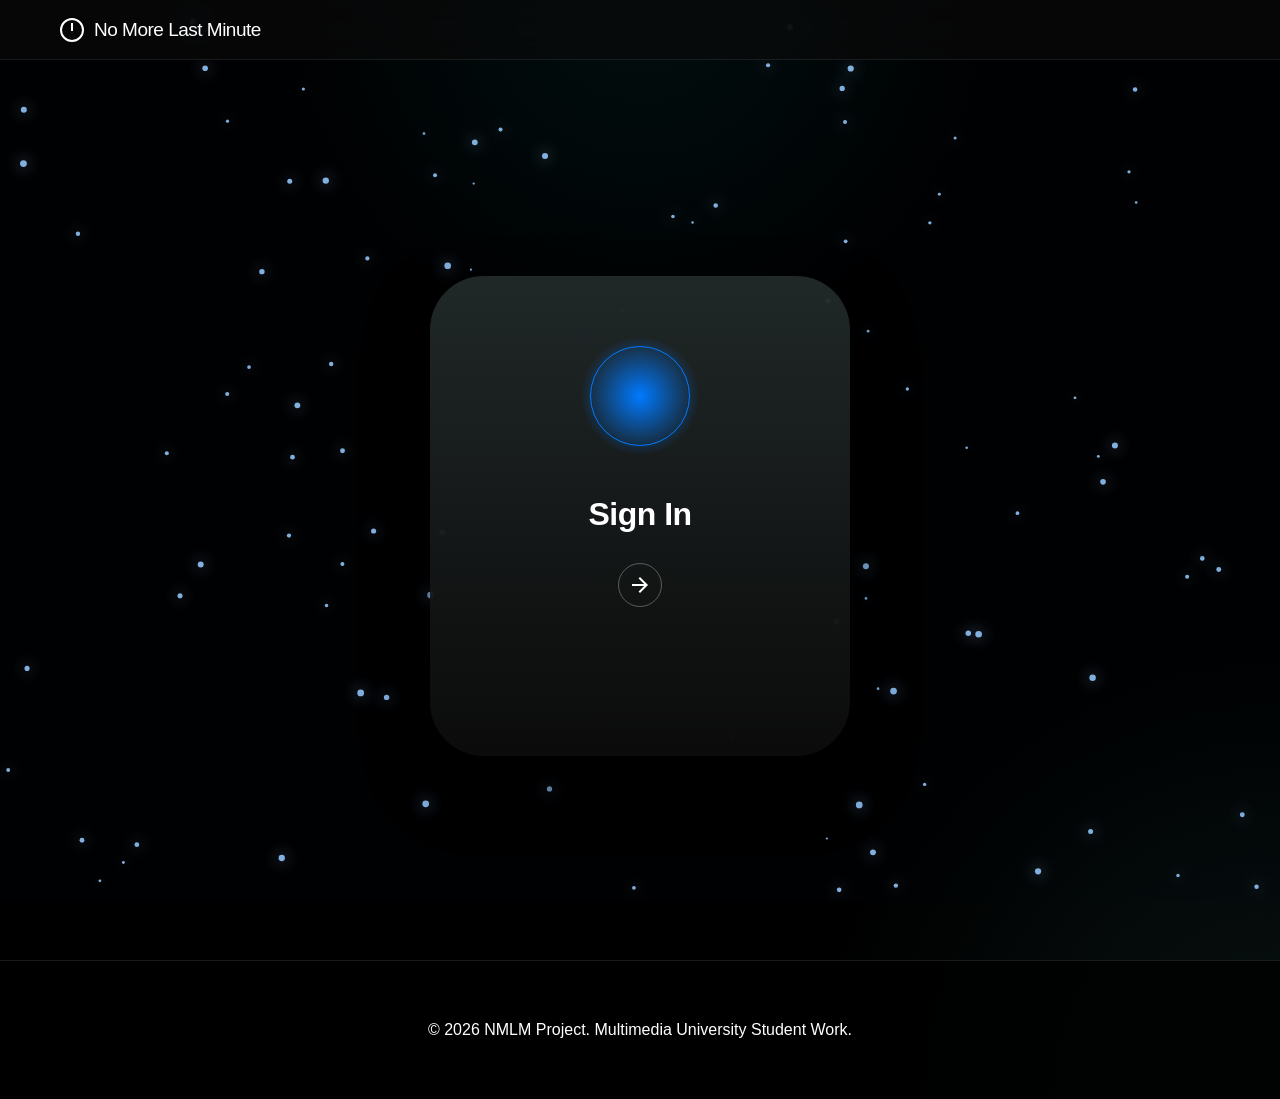
==== commit 454bb35d: "File restructuring" ====
--- a/index.html
+++ b/index.html
@@ -300,9 +300,11 @@
         }
 
         .stats-subgrid {
-            display: grid;
-            grid-template-columns: repeat(4, minmax(0, 1fr));
-            gap: 14px;
+            display: flex;
+            flex-wrap: wrap; 
+            gap: 15px;            
+            margin-top: 15px;
+            width: 100%;      
         }
 
         .stat-item {
@@ -313,6 +315,20 @@
             border-radius: 24px;
             background: rgba(255, 255, 255, 0.04);
             border: 1px solid rgba(255, 255, 255, 0.08);
+            
+            flex: 1 1 120px;     
+            width: 100%;         
+            box-sizing: border-box; 
+
+            overflow: hidden;     
+            min-width: 0;    
+        }
+
+        .stat-item .stat-value,
+        .stat-item .stat-label {
+            white-space: nowrap;  
+            overflow: hidden;     
+            text-overflow: ellipsis; 
         }
 
         .stat-value {
@@ -916,10 +932,6 @@
                                         <span class="stat-value" id="statPendingTask">0</span>
                                         <span class="stat-label" data-i18n="pending">Pending</span>
                                     </div>
-                                    <div class="stat-item">
-                                        <span class="stat-value" id="statMinutes">0</span>
-                                        <span class="stat-label" data-i18n="minutes">Minutes</span>
-                                    </div>
                                 </div>
                             </div>
 
@@ -995,20 +1007,16 @@
                                 </div>
                                 <div class="stats-subgrid">
                                     <div class="stat-item">
-                                        <span class="stat-value" id="statTotalTask">0</span>
+                                        <span class="stat-value" id="month-statTotalTask">0</span>
                                         <span class="stat-label" data-i18n="total-task">Total Tasks</span>
                                     </div>
                                     <div class="stat-item">
-                                        <span class="stat-value" id="statCompletedTask">0</span>
+                                        <span class="stat-value" id="month-statCompletedTask">0</span>
                                         <span class="stat-label" data-i18n="completed">Completed</span>
                                     </div>
                                     <div class="stat-item">
-                                        <span class="stat-value" id="statPendingTask">0</span>
+                                        <span class="stat-value" id="month-statPendingTask">0</span>
                                         <span class="stat-label" data-i18n="pending">Pending</span>
-                                    </div>
-                                    <div class="stat-item">
-                                        <span class="stat-value" id="statStudyMinutes">0</span>
-                                        <span class="stat-label" data-i18n="minutes">Study Minutes</span>
                                     </div>
                                 </div>
                                 <div class="completion-block">
@@ -1158,7 +1166,7 @@
                                         <div class="color-dot" style="background: #AF52DE;" onclick="selectColor(this, '#AF52DE')"></div>
                                     </div>
 
-                                    <button class="action-btn confirm-btn" onclick="saveTask()" data-i18n="confirm">Confirm</button>
+                                    <button class="action-btn confirm-btn" onclick="saveTask('normal', event)" data-i18n="confirm">Confirm</button>
                                 </div>
 
                                 <div class="g2-component list-card">
@@ -1175,9 +1183,7 @@
                 <!-- Leaderboard View -->
                 <div id="view-leaderboard" class="auth-view">
                     <div class="leaderboard-page-layout">
-                        <!-- Top Section: User Info + Total Time -->
                         <div class="leaderboard-top-section">
-                            <!-- Left: User Rank & Share -->
                             <div class="leaderboard-user-card g2-component">
                                 <div class="user-rank-display">
                                     <span class="rank-label" data-i18n="your-rank">Your Rank</span>
@@ -1220,9 +1226,7 @@
                                 <div class="leaderboard-header">
                                 <span class="leaderboard-title" data-i18n="leaderboard">Leaderboard</span>
                             </div>
-                            <div class="leaderboard-list" id="leaderboardList">
-                                <!-- Leaderboard items will be populated from database -->
-                            </div>
+                            <div class="leaderboard-list" id="leaderboardList"></div>
                         </div>
                     </div>
                 </div>
@@ -2623,6 +2627,7 @@
             }
         }
 
+
         function updateCursorButtonStates(activeId) {
             document.querySelectorAll('.cursor-selector-btn').forEach((btn) => {
                 const id = btn.getAttribute('data-cursor');
--- a/css/style.css
+++ b/css/style.css
@@ -1399,9 +1399,10 @@
 
 .stats-subgrid {
     display: grid;
-    grid-template-columns: 1fr 1fr;
+    grid-template-columns: repeat(3, 1fr); 
     gap: 15px;
     margin-top: 15px;
+    width: 100%;
 }
 
 .stat-item {
@@ -2984,4 +2985,5 @@
     .share-buttons {
         grid-template-columns: repeat(2, 1fr);
     }
-}+}
+
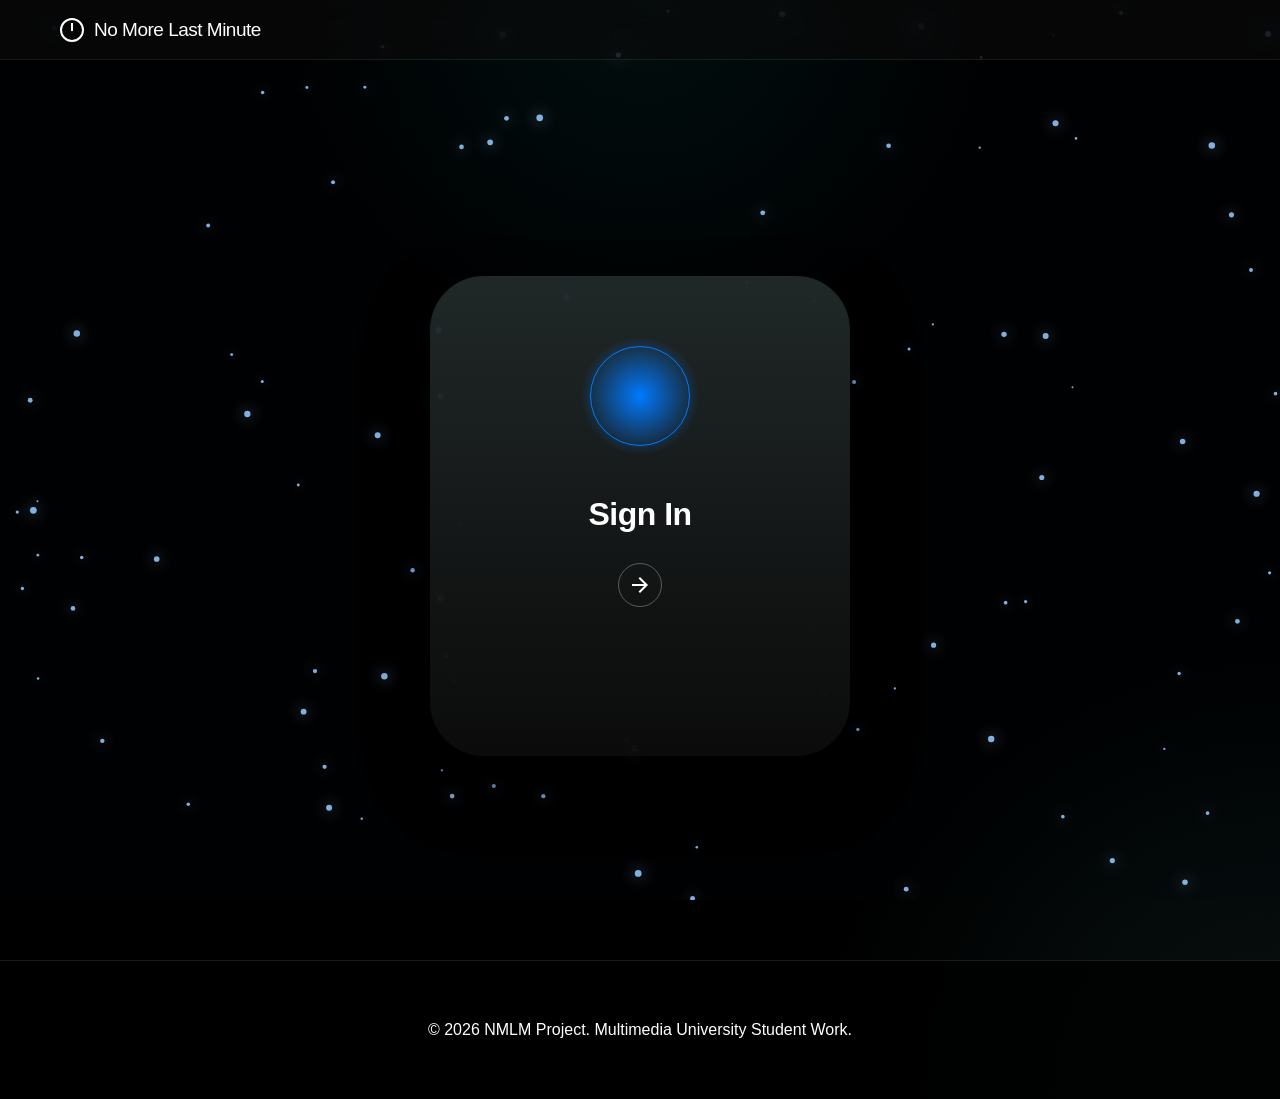
==== commit 0ef54284: "NMLM" ====
--- a/index.html
+++ b/index.html
@@ -963,7 +963,7 @@
                                     <input id="overviewQuickTaskTitle" type="text" class="task-input" placeholder="Quick task title" data-i18n="quick-task-title" style="flex:1; min-width:0; padding:10px 12px; font-size:0.95rem;" />
                                     <button class="action-btn confirm-btn" type="button" onclick="saveTask('overview')" data-i18n="confirm">Confirm</button>
                                 </div>
-                                <div id="ov-tasks-stream-container" class="mini-task-list"></div>
+                                <div id="overview-tasks-container" class="mini-task-list"></div>
                             </div>
 
                             <div class="ov-premium-card overview-card pomodoro-mini-module">
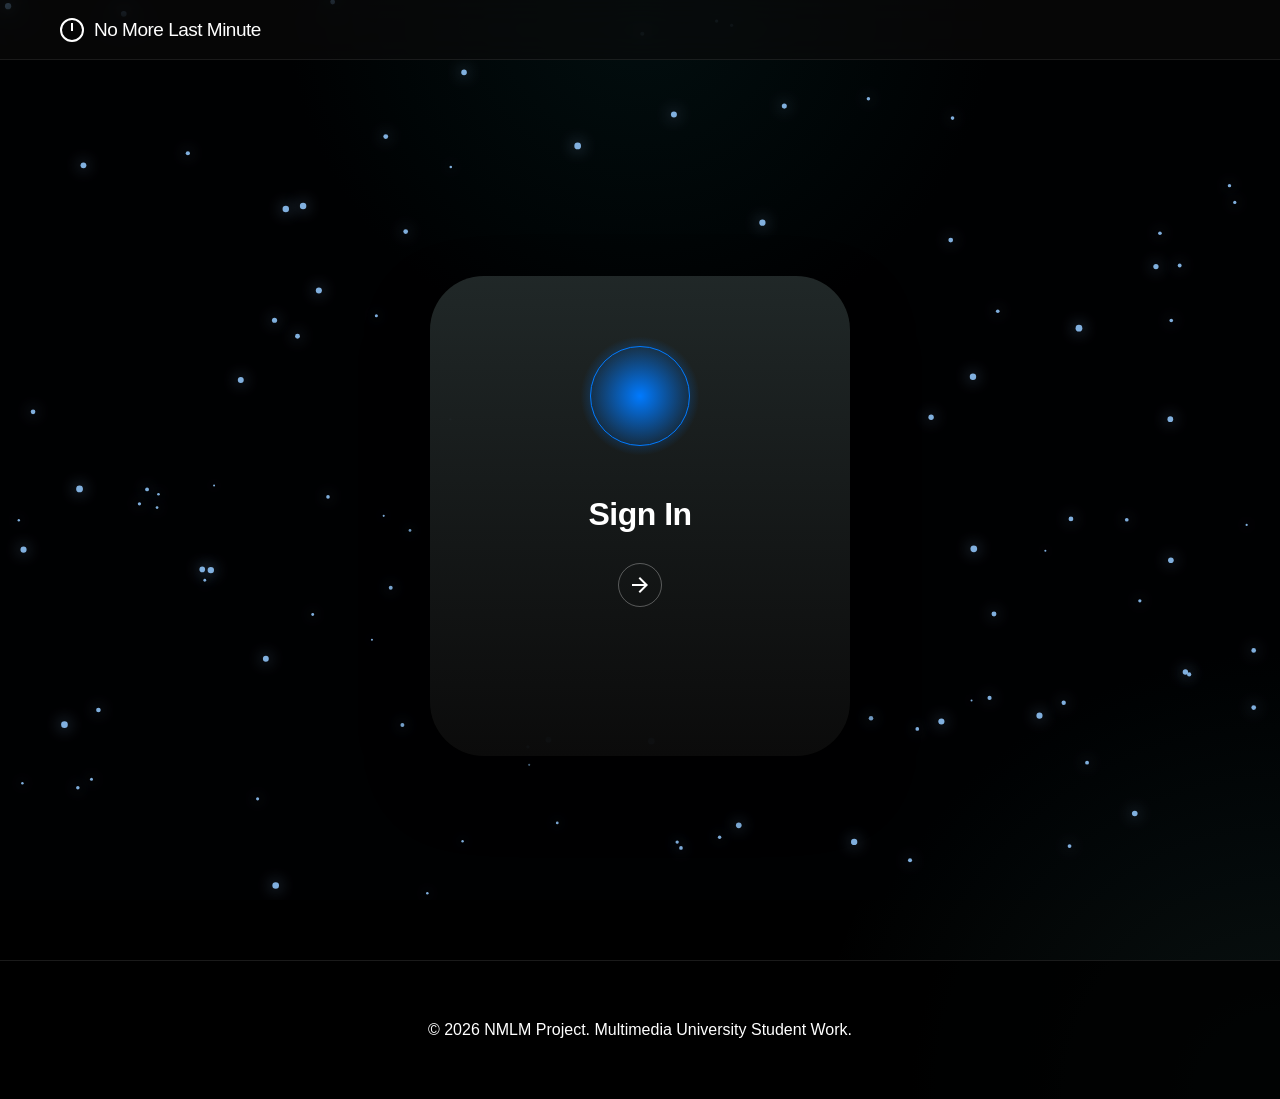
==== commit e35b9bd8: "html css" ====
--- a/index.html
+++ b/index.html
@@ -880,33 +880,37 @@
 
                 <div id="view-signin" class="auth-view">
                     <h1 class="welcome-title" data-i18n="sign-in">Sign In</h1>
-                    <div class="input-stack">
-                        <input type="email" id="signin-email" placeholder="Email or Student ID" class="apple-input" data-i18n="email-or-id">
-                        <input type="password" id="signin-password" placeholder="Password" class="apple-input" data-i18n="password">
-                    </div>
-                    <button class="action-btn" onclick="handleSignIn()" data-i18n="login">Login</button>
+                    <form onsubmit="handleSignIn(event)">
+                        <div class="input-stack">
+                            <input type="email" id="signin-email" placeholder="Email or Student ID" class="apple-input" data-i18n="email-or-id" required>
+                            <input type="password" id="signin-password" placeholder="Password" class="apple-input" data-i18n="password" required>
+                        </div>
+                        <button type="submit" class="action-btn" data-i18n="login">Login</button>
+                    </form>
                     <p class="form-switch"><span data-i18n="dont-have-id">Don't have an ID?</span> <span onclick="showView('signup')" data-i18n="create-yours">Create Yours</span></p>
                 </div>
 
                 <div id="view-signup" class="auth-view">
                     <h1 class="welcome-title" data-i18n="sign-up">Sign Up</h1>
-                    <div class="input-stack">
-                        <input type="text" id="signup-name" placeholder="Full Name" class="apple-input" data-i18n="full-name">
-                        <input type="email" id="signup-email" placeholder="Student Email" class="apple-input" data-i18n="student-email">
-                        <input type="password" id="signup-password" placeholder="Password" class="apple-input" oninput="checkPasswordStrength()" data-i18n="password">
-                        <div class="password-strength-container">
-                            <div class="password-strength-bar">
-                                <div class="password-strength-fill" id="strength-fill"></div>
+                    <form onsubmit="handleSignUp(event)">
+                        <div class="input-stack">
+                            <input type="text" id="signup-name" placeholder="Full Name" class="apple-input" data-i18n="full-name" required>
+                            <input type="email" id="signup-email" placeholder="Student Email" class="apple-input" data-i18n="student-email" required>
+                            <input type="password" id="signup-password" placeholder="Password" class="apple-input" oninput="checkPasswordStrength()" data-i18n="password" required>
+                            <div class="password-strength-container">
+                                <div class="password-strength-bar">
+                                    <div class="password-strength-fill" id="strength-fill"></div>
+                                </div>
+                                <div class="password-strength-info">
+                                    <span class="strength-label" id="strength-label"></span>
+                                    <span class="strength-check" id="strength-check">✓</span>
+                                </div>
                             </div>
-                            <div class="password-strength-info">
-                                <span class="strength-label" id="strength-label"></span>
-                                <span class="strength-check" id="strength-check">✓</span>
-                            </div>
+                            <input type="password" id="signup-confirm-password" placeholder="Confirm Password" class="apple-input" data-i18n="confirm-password" required>
+                            <span class="confirm-error" id="confirm-error"></span>
                         </div>
-                        <input type="password" id="signup-confirm-password" placeholder="Confirm Password" class="apple-input" data-i18n="confirm-password">
-                        <span class="confirm-error" id="confirm-error"></span>
-                    </div>
-                    <button class="action-btn" onclick="handleSignUp()" data-i18n="create-account">Create Account</button>
+                        <button type="submit" class="action-btn" data-i18n="create-account">Create Account</button>
+                    </form>
                     <p class="form-switch"><span data-i18n="already-have-id">Already have an ID?</span> <span onclick="showView('signin')" data-i18n="sign-in">Sign In</span></p>
                 </div>
 
@@ -963,7 +967,7 @@
                                     <input id="overviewQuickTaskTitle" type="text" class="task-input" placeholder="Quick task title" data-i18n="quick-task-title" style="flex:1; min-width:0; padding:10px 12px; font-size:0.95rem;" />
                                     <button class="action-btn confirm-btn" type="button" onclick="saveTask('overview')" data-i18n="confirm">Confirm</button>
                                 </div>
-                                <div id="overview-tasks-container" class="mini-task-list"></div>
+                                <div id="ov-tasks-stream-container" class="mini-task-list"></div>
                             </div>
 
                             <div class="ov-premium-card overview-card pomodoro-mini-module">
@@ -1035,8 +1039,8 @@
                                 </div>
                                 <div class="pomodoro-dashboard">
                                     <div class="pomodoro-stat">
-                                        <span class="pomodoro-value" id="dailyPomodoroMinutes">0</span>
-                                        <span class="pomodoro-label" data-i18n="minutes-today">Minutes today</span>
+                                        <span class="pomodoro-value" id="dashboardPomodoroSeconds">0</span>
+                                        <span class="pomodoro-label" data-i18n="seconds-today">Seconds today</span>
                                     </div>
                                     <div class="pomodoro-stat">
                                         <span class="pomodoro-value" id="todayPomodoroSessions">0</span>
@@ -1150,11 +1154,7 @@
                                     <span class="card-label" data-i18n="new-task-label">New Task</span>
                                     <input type="text" id="task-title" placeholder="Title" class="task-input" data-i18n="title">
                                     <textarea id="task-desc" placeholder="Description" class="task-input" rows="3" data-i18n="description"></textarea>
-                                        
-                                        <div class="time-picker-row">
-                                            <span class="input-sublabel" data-i18n="execution-time">Execution Time:</span>
-                                            <input type="time" id="task-time" class="task-input-time">
-                                        </div>
+                        
 
                                     <div class="color-picker">
                                         <div class="color-dot" style="background: #FF3B30;" onclick="selectColor(this, '#FF3B30')"></div>
@@ -1170,7 +1170,9 @@
                                 </div>
 
                                 <div class="g2-component list-card">
-                                    <span class="card-label" data-i18n="todays-tasks">Today's Tasks</span>
+                                    <div class="card-header">
+                                        <span class="card-label" data-i18n="todays-tasks">Today's Tasks</span>
+                                    </div>
                                     <div id="daily-task-list" class="task-items-container">
                                         <div class="loading-state" data-i18n="loading-tasks">Loading tasks...</div>
                                     </div>
@@ -1210,7 +1212,7 @@
                                 <span class="stats-card-label" data-i18n="total-study-time">Total Pomodoro Time</span>
                                 <div class="total-time-display">
                                     <span class="time-value" id="totalPomodoroHours">0</span>
-                                    <span class="time-unit" data-i18n="hours">hours</span>
+                                    <span class="time-unit" data-i18n="seconds">seconds</span>
                                 </div>
                                 <div class="pomodoro-icon-large">
                                     <svg viewBox="0 0 24 24" width="48" height="48" fill="none" stroke="currentColor" stroke-width="1.5">
@@ -1526,7 +1528,6 @@
         </div>
     </footer>
 
-    <audio id="pomodoroEndAudio" preload="auto"></audio>
     <audio id="zenAudio" preload="auto"></audio>
 
     <!-- Notification Toast Modal -->
@@ -1588,6 +1589,7 @@
                 'current-hour-mood': 'Current hour mood',
                 'tap-mood': 'Tap a mood once an hour. You can change it if needed.',
                 'daily-pomodoro-minutes': 'Daily pomodoro minutes',
+                'seconds-today': 'Seconds today',
                 'hours': 'hours',
 
                 // Settings
--- a/css/style.css
+++ b/css/style.css
@@ -1626,7 +1626,35 @@
     color: rgba(255, 255, 255, 0.4);
     text-transform: uppercase;
     letter-spacing: 1px;
+    margin-bottom: 0;
+}
+
+.card-header {
+    display: flex;
+    align-items: center;
+    justify-content: space-between;
+    gap: 12px;
     margin-bottom: 15px;
+}
+
+.task-clear-btn {
+    padding: 8px 12px;
+    border: 1px solid rgba(255, 255, 255, 0.15);
+    background: rgba(255, 255, 255, 0.04);
+    color: rgba(255, 255, 255, 0.85);
+    border-radius: 12px;
+    font-size: 12px;
+    cursor: pointer;
+    transition: all 0.2s ease;
+}
+
+.task-clear-btn:hover {
+    background: rgba(255, 255, 255, 0.08);
+    transform: translateY(-1px);
+}
+
+.task-clear-btn:active {
+    transform: translateY(0);
 }
 
 .task-input {
@@ -1711,7 +1739,56 @@
     transition: transform 0.1s ease;
 }
 
-.task-info { display: flex; align-items: center; gap: 15px; }
+.task-info { display: flex; align-items: center; gap: 15px; min-width: 0; }
+
+.task-actions {
+    display: flex;
+    align-items: center;
+    gap: 8px;
+    flex-shrink: 0;
+}
+
+.task-delete-btn,
+.task-complete-toggle {
+    border: none;
+    border-radius: 12px;
+    padding: 6px 12px;
+    font-size: 12px;
+    cursor: pointer;
+    transition: background 0.2s ease, transform 0.1s ease;
+    white-space: nowrap;
+}
+
+.task-complete-toggle {
+    background: var(--apple-blue);
+    color: #fff;
+}
+
+.task-delete-btn {
+    background: rgba(255, 255, 255, 0.08);
+    color: #fff;
+}
+
+.task-delete-btn:hover {
+    background: rgba(255, 0, 0, 0.16);
+}
+
+.task-complete-toggle:hover,
+.task-delete-btn:hover {
+    transform: translateY(-1px);
+}
+
+.task-item-entry {
+    background: rgba(255, 255, 255, 0.04);
+    padding: 14px;
+    border-radius: 16px;
+    display: flex;
+    align-items: center;
+    justify-content: space-between;
+    gap: 12px;
+    flex-wrap: wrap;
+    width: 100%;
+}
 
 .dot-indicator {
     width: 8px;
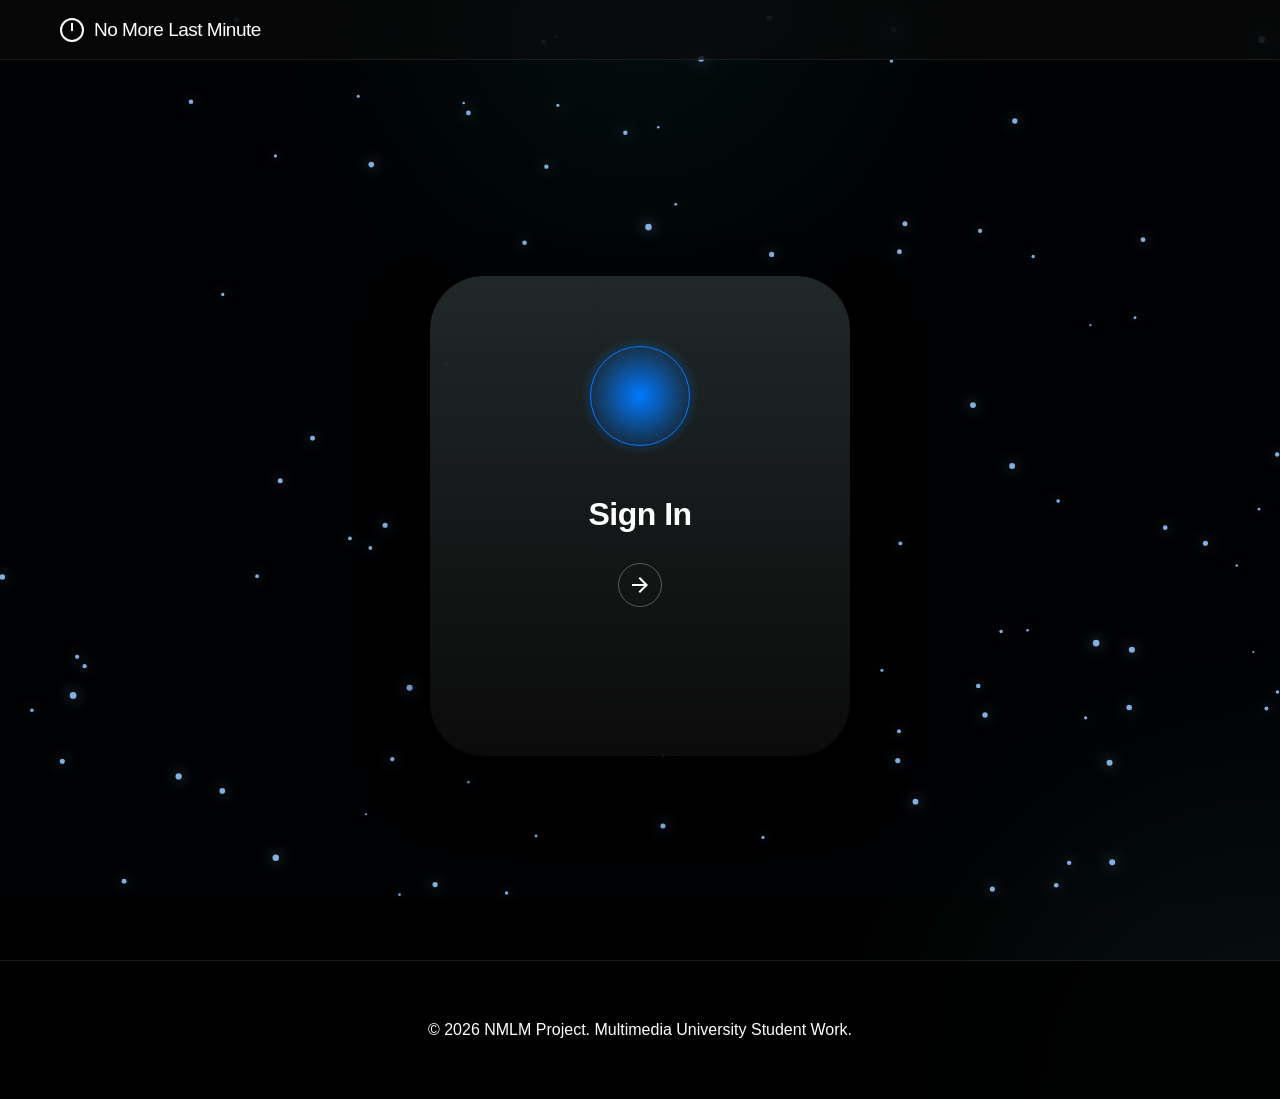
==== commit 8d4d6469: "fix bug" ====
--- a/index.html
+++ b/index.html
@@ -1166,7 +1166,7 @@
                                         <div class="color-dot" style="background: #AF52DE;" onclick="selectColor(this, '#AF52DE')"></div>
                                     </div>
 
-                                    <button class="action-btn confirm-btn" onclick="saveTask('normal', event)" data-i18n="confirm">Confirm</button>
+                                    <button type="button" class="action-btn confirm-btn" onclick="saveTask('normal', event)" data-i18n="confirm">Confirm</button>
                                 </div>
 
                                 <div class="g2-component list-card">
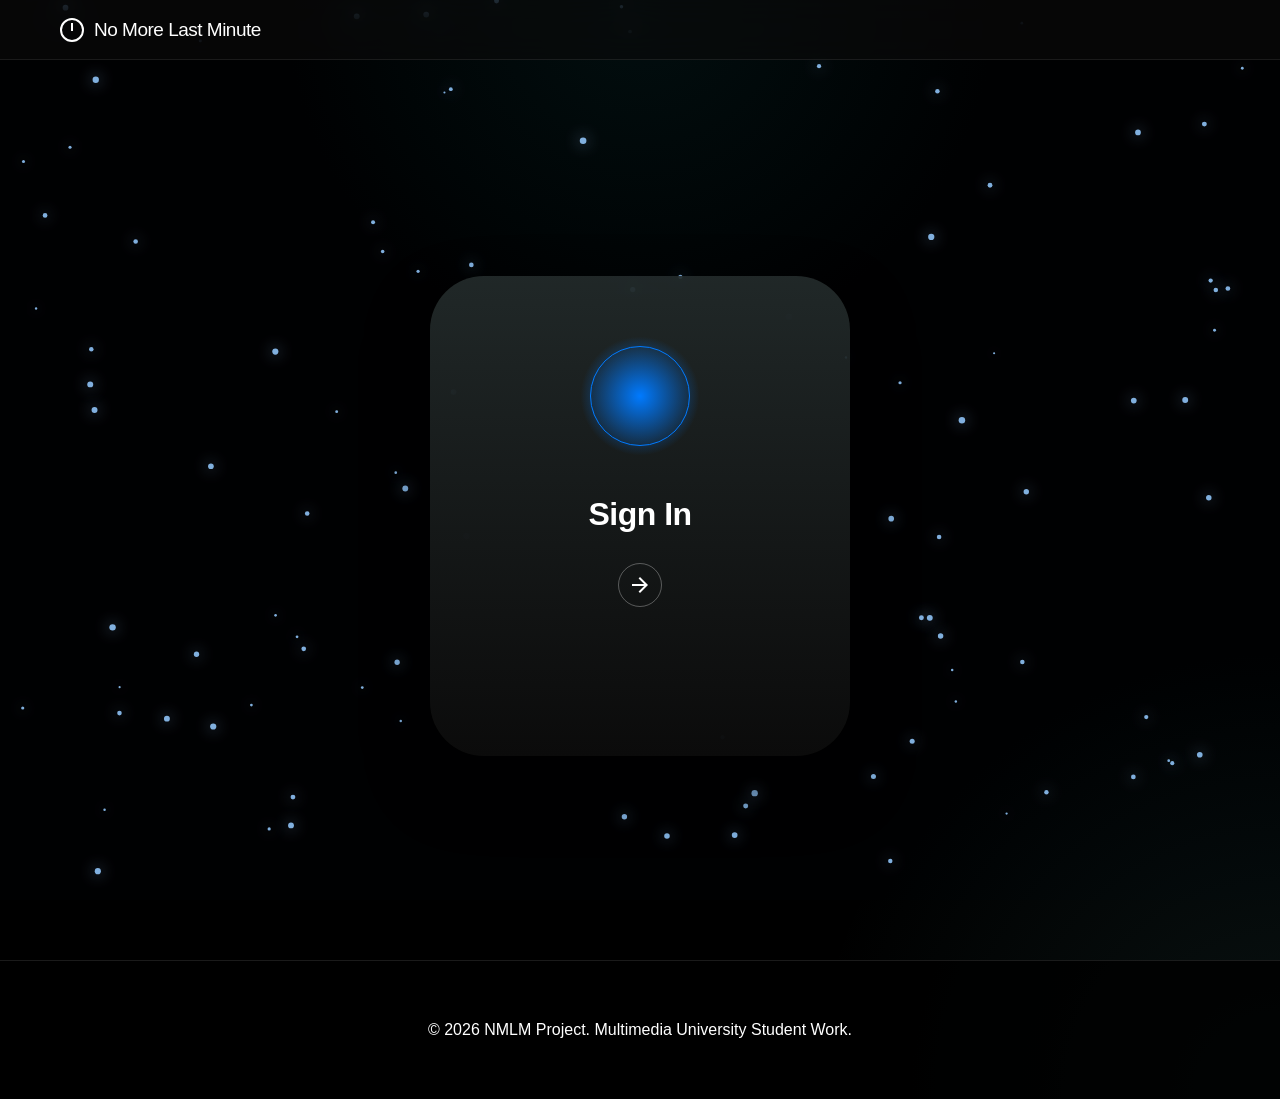
==== commit 44073f93: "debug" ====
--- a/index.html
+++ b/index.html
@@ -983,7 +983,7 @@
                             <div class="ov-premium-card overview-card leaderboard-mini-module">
                                 <span class="card-label" data-i18n="rank">RANK</span>
                                 <div class="mini-rank-body" style="display:flex; justify-content:center; align-items:center; height:70px;"> 
-                                    <span class="mini-rank-number" id="ov-live-rank-value">--</span>
+                                    <span class="mini-rank-number" id="ov-live-rank-value">#1</span>
                                 </div>
                             </div>
 
@@ -1189,7 +1189,7 @@
                             <div class="leaderboard-user-card g2-component">
                                 <div class="user-rank-display">
                                     <span class="rank-label" data-i18n="your-rank">Your Rank</span>
-                                    <span class="rank-number" id="userRank">--</span>
+                                    <span class="rank-number" id="userRank">#1</span>
                                 </div>
                                 <div class="user-info-display">
                                     <div class="user-avatar-large" id="leaderboardAvatar">-</div>
@@ -1573,7 +1573,7 @@
                 'visualizing-productivity': 'Visualizing your productivity...',
                 'overview-no-overdue': '🎉 Great job — no overdue items in the mini view.',
                 'all-caught-up-today': '🎉 All caught up for today!',
-                'leaderboard-no-data': 'No leaderboard data available',
+                'leaderboard-no-data': 'User 1',
                 'no-mood': 'No mood',
                 'continue': 'Continue',
                 'task-title-placeholder': 'Task title',
@@ -1756,6 +1756,7 @@
                 'switch-account': 'Switch Account',
                 'logout': 'Logout',
                 'profile': 'Profile',
+                
                 // New keys added for modal and UI pieces
                 'pomodoro-finished': 'Pomodoro Finished',
                 'pomodoro-finished-desc': 'Time is up. The alarm will keep playing until you stop it.',
@@ -1932,7 +1933,7 @@
                 'pause': '暂停',
                 'continue': '继续',
                 'all-caught-up-today': '🎉 今天已全部完成！',
-                'leaderboard-no-data': '暂无排行榜数据',
+                'leaderboard-no-data': '用户 1',
                 'no-mood': '无心情',
                 'reset': '重置',
                 'zen-mode': '禅模式',
@@ -2150,7 +2151,7 @@
                 'pause': 'Jeda',
                 'continue': 'Teruskan',
                 'all-caught-up-today': '🎉 Semua telah selesai untuk hari ini!',
-                'leaderboard-no-data': 'Tiada data papan pendahulu tersedia',
+                'leaderboard-no-data': 'Pengguna 1',
                 'no-mood': 'Tiada mood',
                 'reset': 'Atur Ulang',
                 'zen-mode': 'Mode Zen',
@@ -2373,7 +2374,7 @@
                 'pause': 'இடைநிறுத்த',
                 'continue': 'தொடர',
                 'all-caught-up-today': '🎉 இன்று அனைத்தும் முடிந்துவிட்டது!',
-                'leaderboard-no-data': 'போரறைத் தரவு இல்லை',
+                'leaderboard-no-data': 'பயனர் 1',
                 'no-mood': 'முடிவு இல்லை',
                 'reset': 'மீட்டமை',
                 'zen-mode': 'ZEN பயன்முறை',
